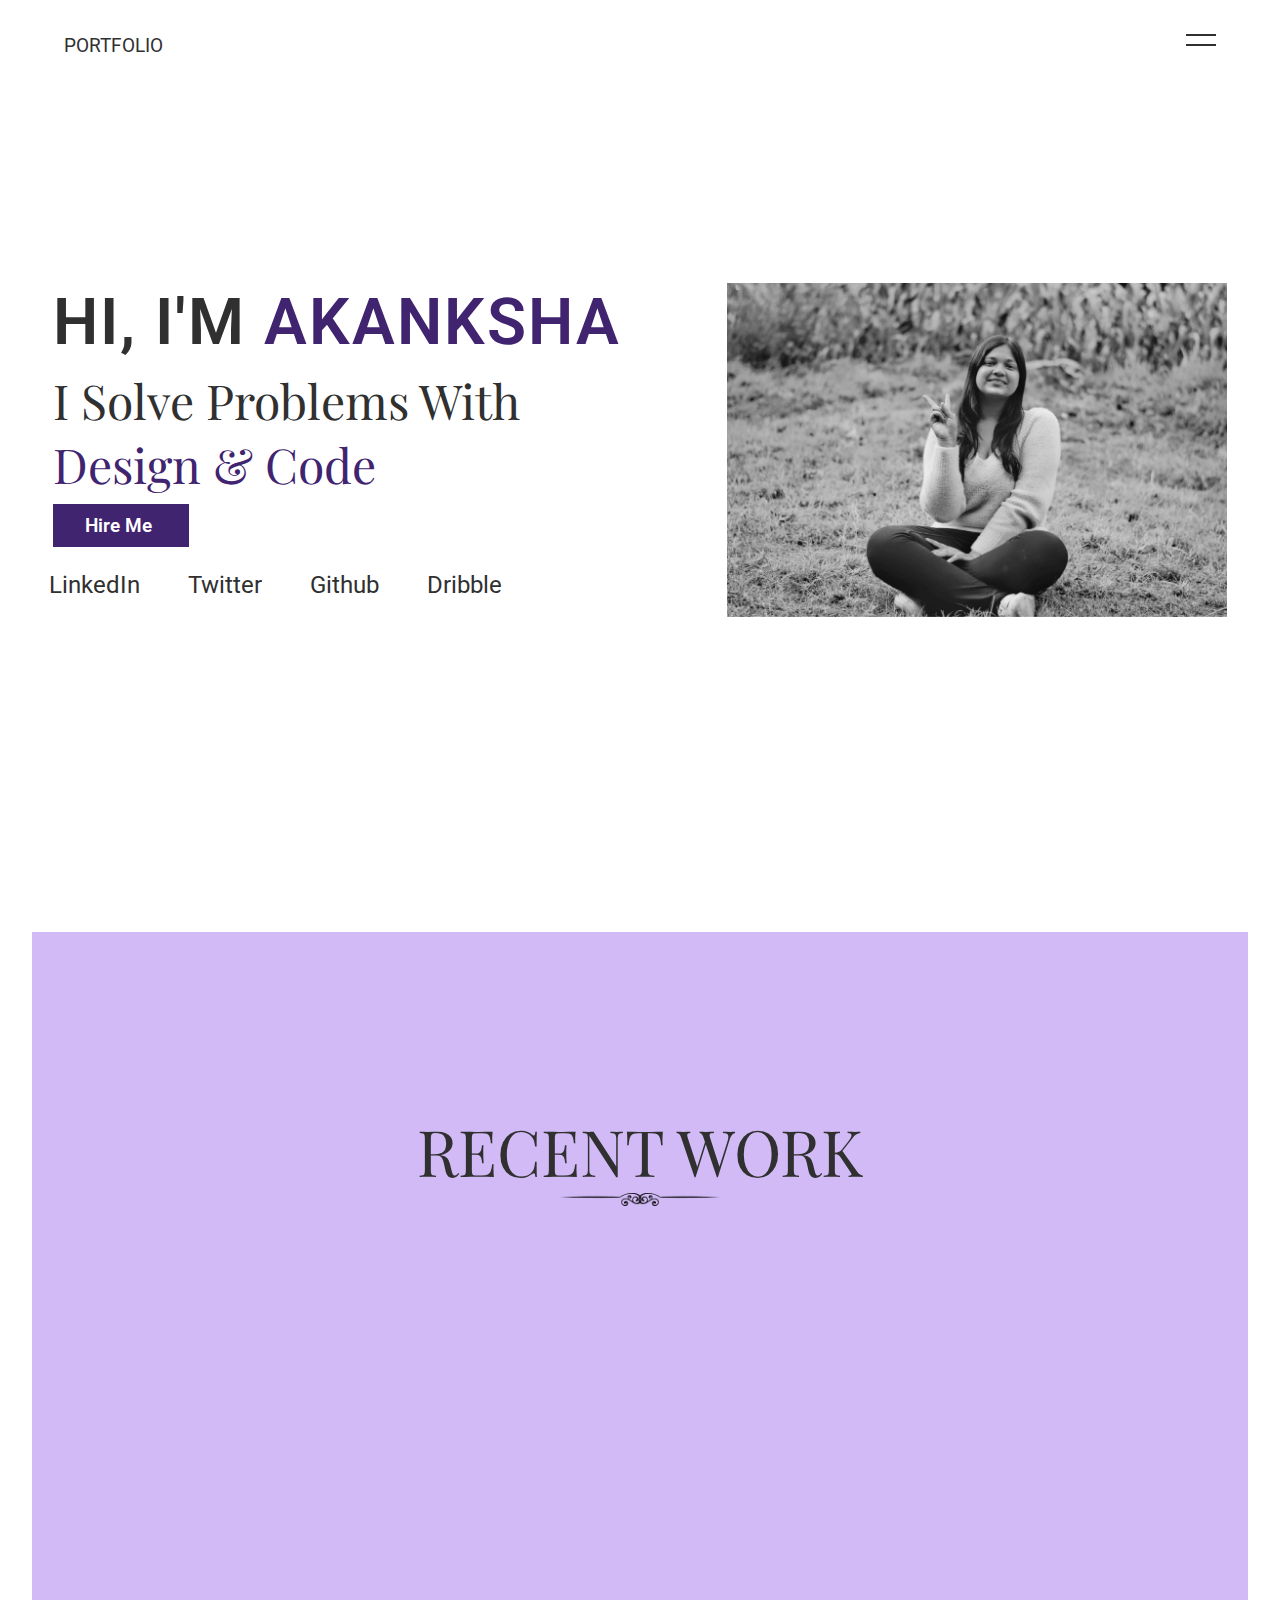
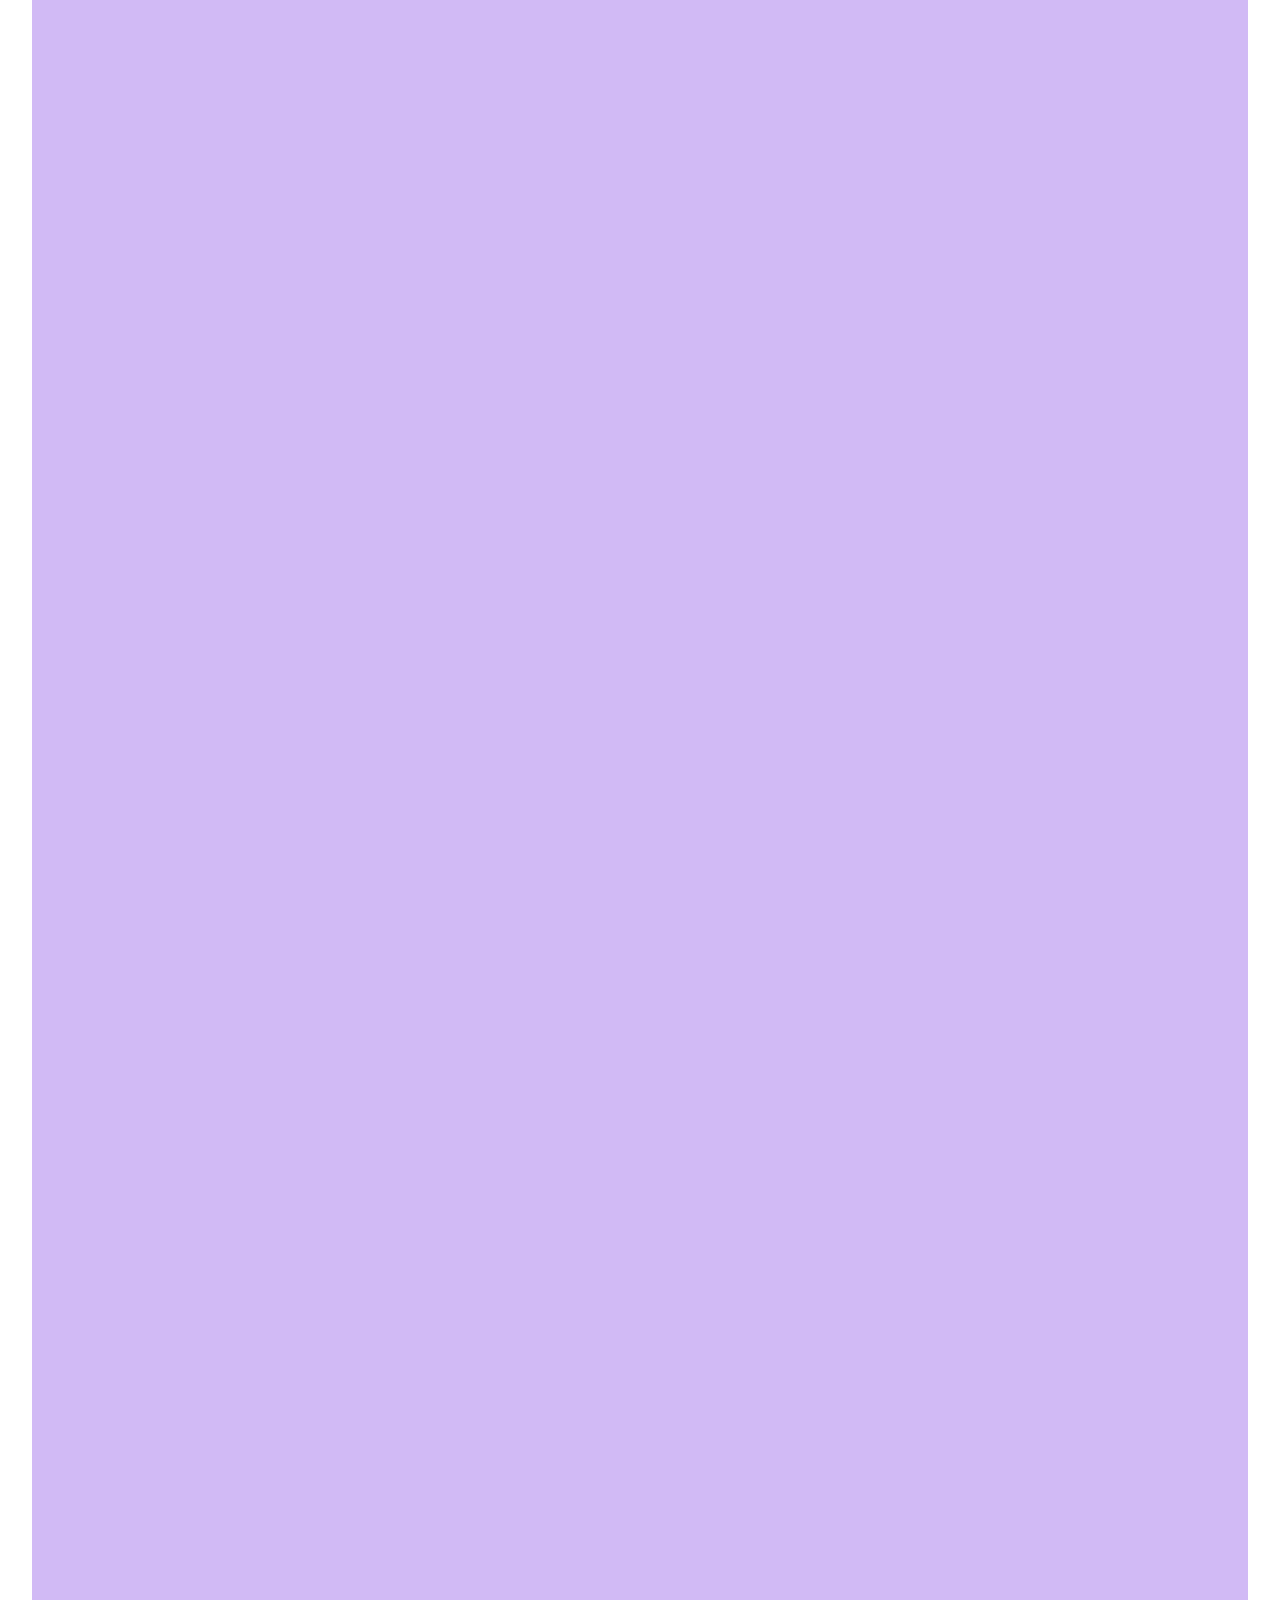
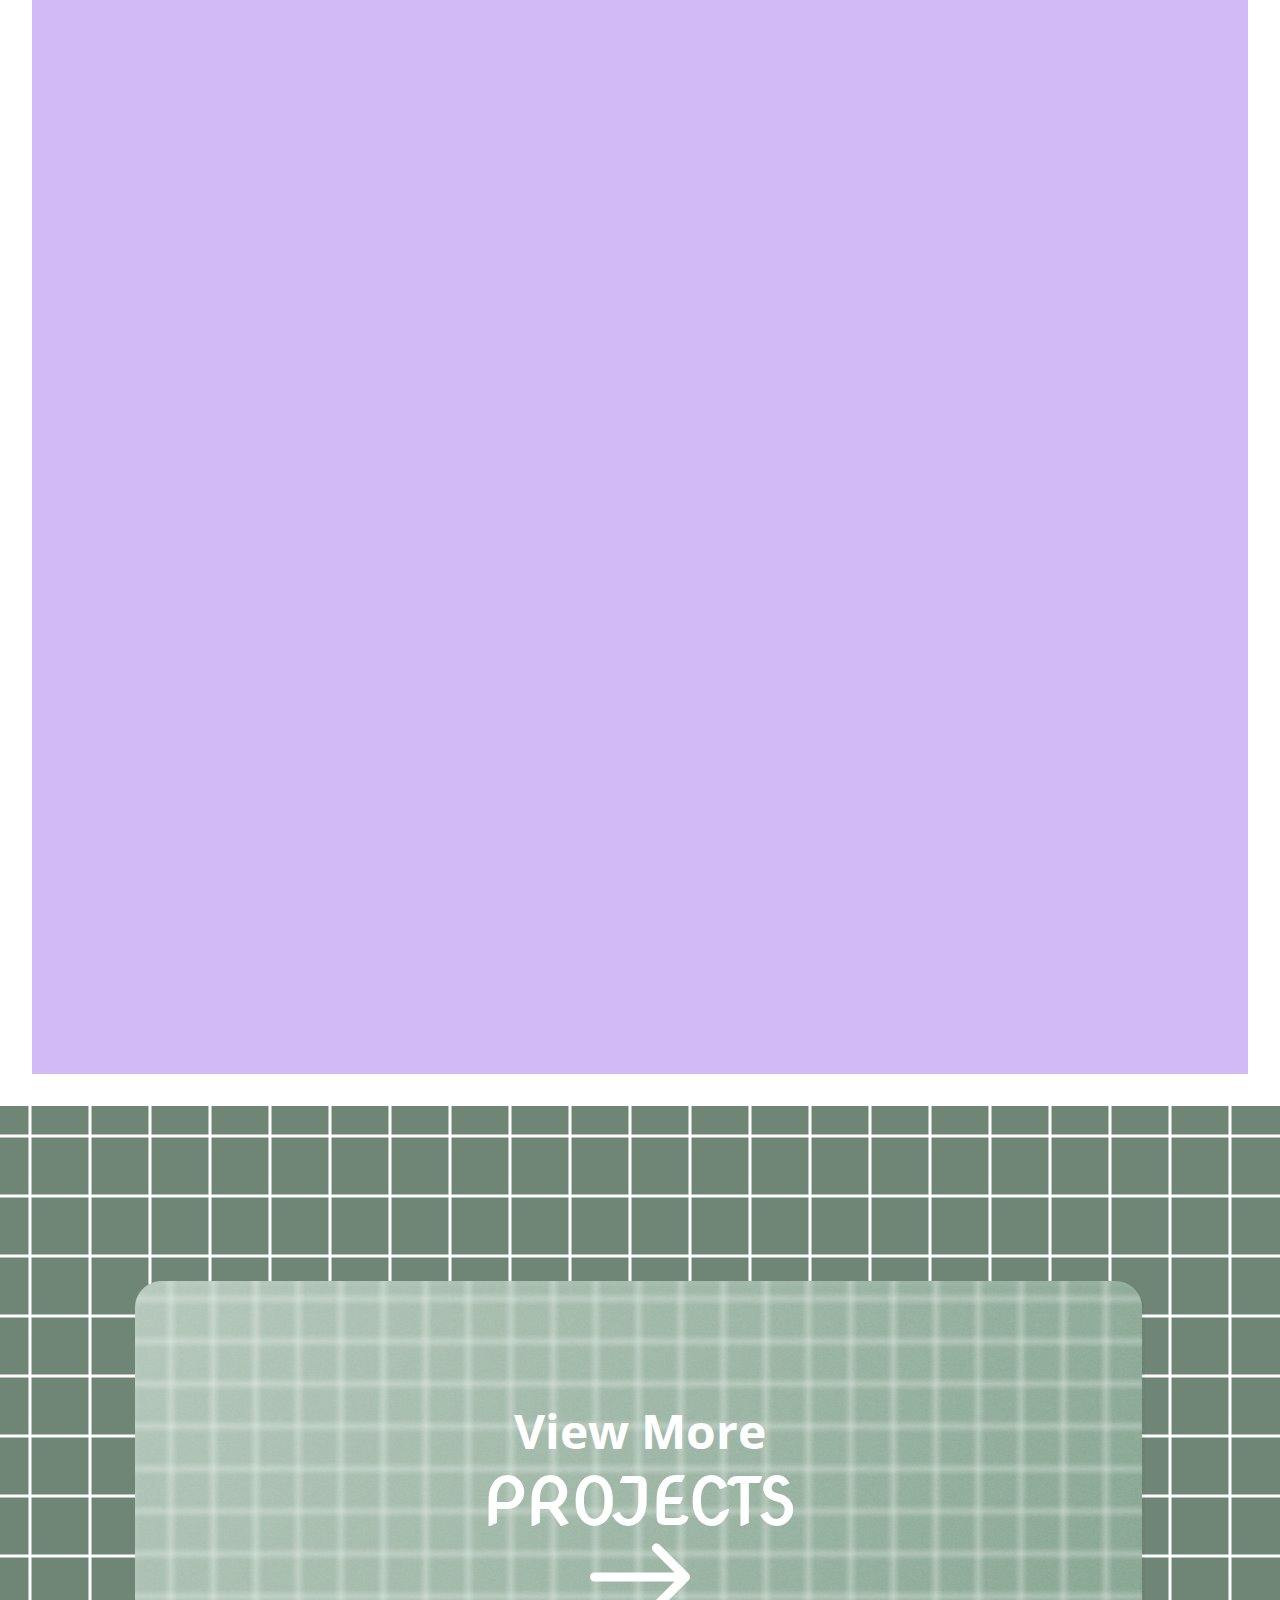
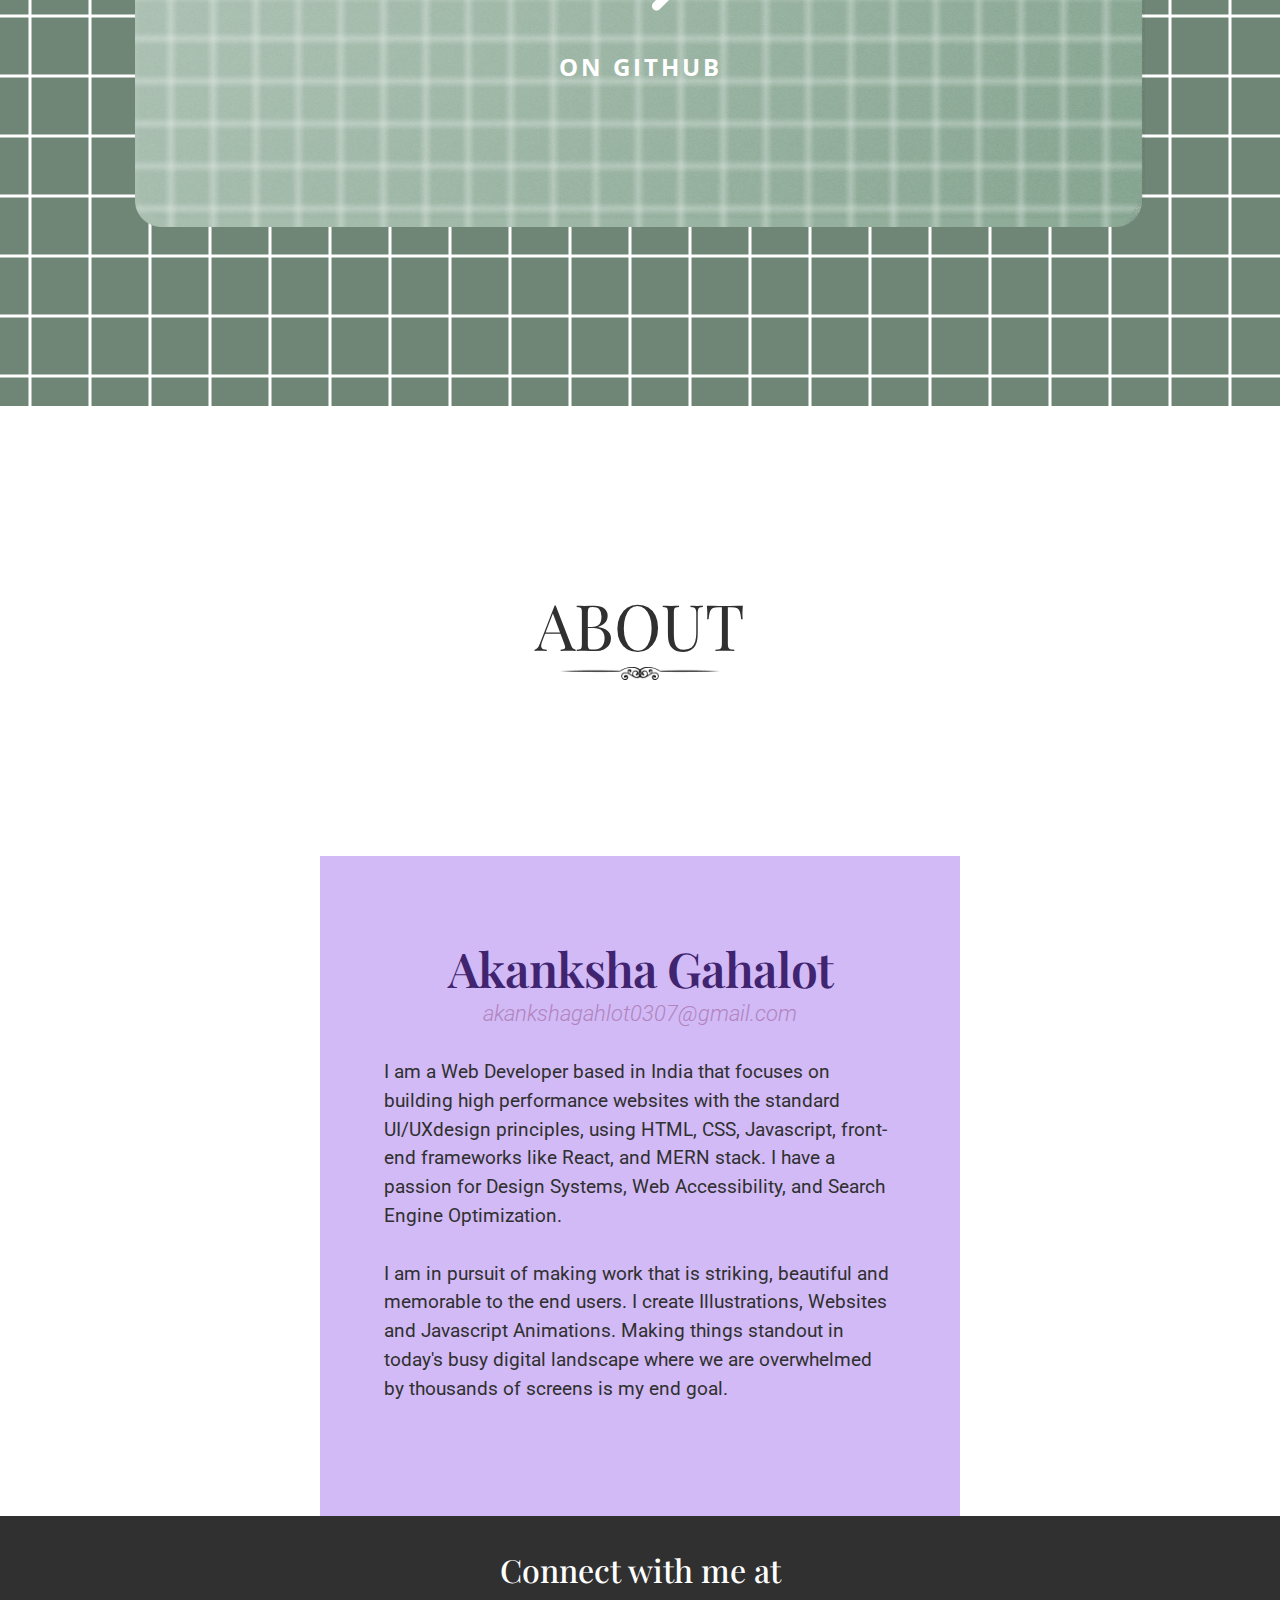
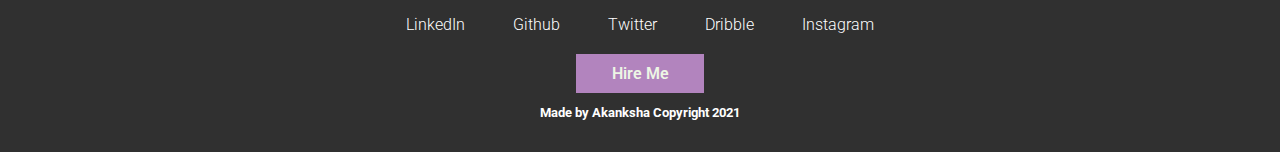
==== index.html @ 70055245 "added project front" ====
<!DOCTYPE html>
<html lang="en">
<head>
    <meta charset="UTF-8">
    <meta name="viewport" content="width=device-width, initial-scale=1.0">
    
<link rel="preconnect" href="https://fonts.googleapis.com">
<link rel="preconnect" href="https://fonts.gstatic.com" crossorigin>
<link href="https://fonts.googleapis.com/css2?family=Playfair+Display:ital@0;1&family=Roboto&display=swap" rel="stylesheet"> 
    <link rel="stylesheet" href="./style.css">
    <title>Akanksha Gahalot</title>
</head>
<body>
    <header>
        <nav>
            <h1 class="logo">PORTFOLIO</h1>
           
                
            
                <!-- <li class="hide">
                    <a href="index.html">Home</a>
                </li>
                <li>
                    <a href="#work">Work</a>
                </li>   
                <li>
                    <a href="#about">About</a>
                </li>
                <li class="hide">
                    <a href="#contact">Contact</a>
                </li> -->
            
                    <svg class="menu" width="30" height="24" viewBox="0 0 60 44" fill="none" xmlns="http://www.w3.org/2000/svg">
                        <line y1="2" x2="59.9896" y2="2" stroke="#303030" stroke-width="4"/>
                        <line x1="0.0105286" y1="22" x2="60.0002" y2="22" stroke="#303030" stroke-width="4"/>
                        </svg>
               
                <div class="nav-open">
                    <!-- <div class="contact">
                        <h3>Mail</h3>
                        <p>akankshagahlot0307@gmail.com</p>
                        
                    </div> -->
                    <div class="social">
                        
                        <div class="social-links">
                       <ul>
                        <li><a href="#home"> Home</a></li>
                           <li><a href="#work"> Work</a></li>
                           <li><a href="illustration.html"> Illustrations</a></li>
                           <li><a href="#about"> About</a></li>
                           <li><a href="#contact"> Contact</a></li>
                       </ul>
                    </div>
                    </div>
                </div>   
            
        </nav>
    </header>
   <div class="wrapper">

       <section class="homepage">
           <div class="hero-text gs_reveal ">

               <h1>HI, I'M <span>AKANKSHA</span></h1>
               <h2>I Solve Problems With  </h2>
               <h2><span>Design & Code</span> </h2>
              <a class="button"href="mailto:akankshagahlot0307@gmail.com">Hire Me</a>
              <ul class="social-links">
                  <li><a href="https://www.linkedin.com/in/akanksha-gahalot-0307/">LinkedIn</a></li>
                  <li><a href="https://twitter.com/AkankshaGahalot">Twitter</a></li>
                  <li><a href="https://github.com/enraiha0307">Github</a></li>
                  <li><a href="https://dribbble.com/Akku_0307">Dribble</a></li>
              </ul>
           </div>
           <div class="hero-svg ">
             <img src="./imgs/hero2048224kb.jpg" alt="hero-image"/>
                     
           </div>
       </section>
       <!-- <section class="explanation ">
         <h1>What do I mean by High-Performance ? </h1>
         <p>Web Designs that follow UI/UX principles, Web Accessibility practices, and are Creative as well</p>
       </section> -->
       <section class="project-page">
           <div class="heading-section">
               
               <h1 id="work"> RECENT WORK</h1>
               <img src="./imgs/underline.png" alt="underline" >
           </div>
           <div class="project-container">
               <div class="project-desc-container gs_reveal">
                   <h1>ADOPT-ME</h1>
                   <p>A Pet Adoption Website built with React and a public pet API.</p>
                   <ul class="project-links">
                    <!-- <li><a href="https://github.com/enraiha0307/Adopt-Me"> Open Case Study  </a></li> -->
                       <li><a href="https://github.com/enraiha0307/React-Pet-Site"> Visit Github  </a></li>
                      
                              
                   </ul>
               </div>
               <div class="project-image-container gs_reveal gs_reveal_fromRight">
                   <div class="img">
                    <picture>
                        <!-- <source srcset="./imgs/adoptme1600.png" media="(min-width: 1024px)">
                        <source srcset="./imgs/adoptme1600.png" media="(min-width: 1200px)"> -->
                        <!-- <source srcset="img/peace-pie-500.jpg" media="(min-width: 800px)"> -->
                            <img src="./imgs/adoptme1600.png" alt="Image"/>
                  </picture>
                  
                   </div>
                  
               </div>
           </div>


           <div class="project-container ">
          
            <div class="project-desc-container gs_reveal">
                <h1>A Secure Authentication Scheme for IoT</h1>
                <p> A stable IoT system mutual authentication scheme by incorporating steganography, using an image’s alpha channel, to achieve a higher level of protection against various known attacks.</p>
                <ul class="project-links">
                    <!-- <li><a href="https://github.com/enraiha0307/Demo"> Open Case Study  </a></li> -->
                    <li><a href="https://github.com/enraiha0307/Demo"> Visit Github  </a></li>
                   
                           
                </ul>
                
            </div>
            <div class="project-image-container gs_reveal gs_reveal_fromLeft">
                <div class="img">
                <picture>
                    <!-- <source srcset="./imgs/smarthome1600.png" media="(min-width: 1024px)">
                    <source srcset="./imgs/smarthome1600.png" media="(min-width: 1200px)"> -->
                    <img src="./imgs/smarthome1600.png" alt="Image"/>
                </picture>                    
                
                </div>
               
            </div>
           
        </div>


        <div class="project-container">
            
            <div class="project-desc-container gs_reveal">
                <h1>Crime Detection & Prediction System</h1>
                <p>Accomplished 74% accuracy for predicting the category of crime which had a higher probability of occurrence at a given place and time,using rich data driven models like Decision Tree and Extra Tree Classifier, using Python.</p>
                    <ul class="project-links">
                        <!-- <li><a href="./case_studies/crime.html"> Open Case Study  </a></li> -->
                        <li><a href="https://github.com/enraiha0307/Crime_Prediction"> Visit Github  </a></li>
                       
                               
                    </ul> 

                
            </div>
            <div class="project-image-container gs_reveal gs_reveal_fromRight">
                <div class="img">
                    <picture>
                        <!-- <source srcset="./imgs/CrimePrediction1600.png" media="(min-width: 1024px)">
                        <source srcset="./imgs/CrimePrediction1600.png" media="(min-width: 1200px)"> -->
                            <img src="./imgs/CrimePrediction1600.png" alt="Image"/>
                    </picture> 
                
                </div>
               
            </div>
           
        </div>
       </section>
       <!-- <section class="view-page  ">
       <ul>
            <li><a href="./project.html">View More</a></li>
            <li><a href="https://github.com/enraiha0307">View more on Github</a></li>
        </ul>
       </section>  -->
       <section class="projects">
        <div class="blur">
            <img src="./imgs/ill/blur-glass.png"/>  
            
        </div>
        <div class="on-glass">
            <h2>View More </h2>
            <h1>PROJECTS</h1>
            <a href="https://github.com/enraiha0307"> <svg width="110" height="74" viewBox="0 0 110 74" fill="none" xmlns="http://www.w3.org/2000/svg">
                <path d="M5 32C2.23858 32 0 34.2386 0 37C0 39.7614 2.23858 42 5 42V32ZM108.536 40.5355C110.488 38.5829 110.488 35.4171 108.536 33.4645L76.7157 1.64466C74.7631 -0.307961 71.5973 -0.307961 69.6447 1.64466C67.692 3.59728 67.692 6.76311 69.6447 8.71573L97.9289 37L69.6447 65.2843C67.692 67.2369 67.692 70.4027 69.6447 72.3553C71.5973 74.308 74.7631 74.308 76.7157 72.3553L108.536 40.5355ZM5 42H105V32H5V42Z" fill="white"/>
                </svg></a>
            <h4>ON GITHUB</h5>
            
        </div>
        


       </section>
       <!-- <section class="contact-page">
        <div class="heading-section">
            <h1>Contact Me</h1>
        </div>
        <div class="left-column">
           
        </div>
        <div class="right-column">
            <div class="form-heading">

                <h1>SEND ME A MESSAGE!</h1>
                <h3>You can also send me some feedback </h3>
                <h3>on my portfolio</h3>
            </div>
                
            <div class="form-container">
                <form action="post">
                    <lable>
                        Name
                    </lable>
                    <br/>
                    <input type="text" value="">
                    <br/>
                    <lable>
                        Email
                       
                    </lable>
                    <br/>
                    <input type="email" value="">
                    <br/>
                    <lable>
                        Message
                        
                    </lable>
                    <br/>
                    <input type="text" value="">
                    <br/>
                    <button type="submit">Send</button>
                </form>
            </div>
        </div>
       </section> -->
       <section class="about-page">
        <div class="heading-section">
            <h1 id="about">ABOUT</h1>
            <img src="./imgs/underline.png" alt="underline" >
        </div>
        <div class="about-container">

         
                <div class="name-heading">
                    <h1>Akanksha Gahalot</h1>
                    <h2>akankshagahlot0307@gmail.com</h2>
                </div>
                <div class="about-text">
                    <p> I am a Web Developer based in India that focuses on building high performance websites with the standard UI/UXdesign principles, 
                        using HTML, CSS, Javascript, front-end frameworks like React, and MERN stack. I have a passion for Design Systems, Web Accessibility, 
                        and Search Engine Optimization.</p>
                        <br/>
                    <p> I am in pursuit of making work that is striking, beautiful and memorable to the end users. 
                        I create Illustrations, Websites and Javascript Animations. 
                        Making things standout in today's busy digital landscape where we are overwhelmed by thousands of screens is my end goal. </p>
                    <p> </p>
                </div>
          
          
           
        </div>
   

       </section>

       <section class="footer">
           <h2 id="contact">Connect with me at</h2>
           <ul>
            <li>
                <a href="https://www.linkedin.com/in/akanksha-gahalot-0307/">LinkedIn</a>
            </li>
            <li>
                <a href="https://github.com/enraiha0307">Github</a>
            </li>
            <li>
                <a href="https://twitter.com/AkankshaGahalot">Twitter</a>
            </li>   
          
           
            <li>
                <a href="https://github.com/enraiha0307">Dribble</a>
            </li>
            <li>
                <a href="https://www.instagram.com/akku_0307/">Instagram</a>
            </li>
        </ul>
           <a class="button"href="mailto:akankshagahlot0307@gmail.com">Hire Me</a>
           <h3>Made by Akanksha Copyright 2021</h3>
       </section>
   </div> 
   
   <script src="https://s3-us-west-2.amazonaws.com/s.cdpn.io/16327/ScrollTrigger.min.js"></script>
   <script src="https://s3-us-west-2.amazonaws.com/s.cdpn.io/16327/gsap-latest-beta.min.js"></script>
    <script src="./app.js"></script>    
</body>


</html>
---- style.css ----
@import url("https://fonts.googleapis.com/css2?family=Nova+Oval&display=swap");
@import url("https://fonts.googleapis.com/css2?family=Nova+Oval&family=Open+Sans&display=swap");
*, *::after, *::before {
  margin: 0;
  padding: 0;
  -webkit-box-sizing: border-box;
          box-sizing: border-box;
}

:root {
  --accent:#41246F;
  --accent-light:#b284be;
  --text-dark:#303030;
  --background-color:#ffffff;
  --project-page-bg-color:rgba(130,69,227,.37);
  --footer-button-hover:#ffffff;
}

body {
  background-color: var(--background-color);
  color: var(--text-dark);
  font-family: "Roboto",Helvetica,sans-serif;
}

body .heading-section {
  -ms-grid-column: 1;
  -ms-grid-column-span: 4;
  grid-column: 1/5;
  height: 50vh;
  display: -webkit-box;
  display: -ms-flexbox;
  display: flex;
  -webkit-box-orient: vertical;
  -webkit-box-direction: normal;
      -ms-flex-direction: column;
          flex-direction: column;
  -webkit-box-pack: center;
      -ms-flex-pack: center;
          justify-content: center;
  -webkit-box-align: center;
      -ms-flex-align: center;
          align-items: center;
}

body .heading-section h1 {
  font-family: "Playfair Display", Georgia, 'Times New Roman', Times, serif;
  font-size: 2rem;
  font-weight: 400;
}

body .heading-section img {
  width: 10rem;
}

.menu {
  cursor: pointer;
}

.logo,
.menu {
  z-index: 5;
}

header {
  position: fixed;
  top: 0;
  left: 0;
  width: 100%;
  z-index: 5;
  background-color: var(--background-color);
  -webkit-transition: all 300ms ease-in-out;
  transition: all 300ms ease-in-out;
}

header nav {
  min-height: 10vh;
  width: 90%;
  margin: auto;
  display: -webkit-box;
  display: -ms-flexbox;
  display: flex;
  -webkit-box-pack: justify;
      -ms-flex-pack: justify;
          justify-content: space-between;
  -webkit-box-align: center;
      -ms-flex-align: center;
          align-items: center;
  padding: 20px 0px;
}

header nav h1 {
  font-size: 1.2rem;
  font-weight: 400;
}

header nav .nav-open {
  position: absolute;
  top: 0px;
  left: 0px;
  width: 100vw;
  height: 50vh;
  background: var(--accent);
  z-index: 1;
  color: var(--background-color);
  display: -ms-grid;
  display: grid;
  -ms-grid-columns: 5% 1fr 1fr 5%;
      grid-template-columns: 5% 1fr 1fr 5%;
  justify-items: center;
  -webkit-box-align: center;
      -ms-flex-align: center;
          align-items: center;
  text-align: center;
  -webkit-transform: translateY(-100%);
          transform: translateY(-100%);
}

header nav .nav-open h3 {
  font-size: 28px;
  padding-bottom: 40px;
}

header nav .nav-open p {
  font-size: 18px;
}

header nav .nav-open .social {
  -ms-grid-column: 2;
  -ms-grid-column-span: 2;
  grid-column: 2/4;
}

header nav .nav-open .social h3 {
  visibility: hidden;
}

header nav .nav-open .social .social-links {
  display: -webkit-box;
  display: -ms-flexbox;
  display: flex;
  -webkit-box-orient: vertical;
  -webkit-box-direction: normal;
      -ms-flex-direction: column;
          flex-direction: column;
  -ms-flex-pack: distribute;
      justify-content: space-around;
  -webkit-box-align: center;
      -ms-flex-align: center;
          align-items: center;
}

header nav .nav-open .social .social-links ul {
  display: -webkit-box;
  display: -ms-flexbox;
  display: flex;
  -webkit-box-orient: vertical;
  -webkit-box-direction: normal;
      -ms-flex-direction: column;
          flex-direction: column;
  -ms-flex-pack: distribute;
      justify-content: space-around;
  -webkit-box-align: center;
      -ms-flex-align: center;
          align-items: center;
}

header nav .nav-open .social .social-links ul li {
  list-style: none;
  margin: 1rem;
}

header nav .nav-open .social .social-links ul li a {
  text-decoration: none;
  color: var(--background-color);
  margin: 1rem;
  font-size: 1.2rem;
}

header nav .nav-open .social .social-links ul li a:hover {
  color: #b284be;
}

header nav .nav-open .contact {
  visibility: hidden;
}

header nav .nav-open .social-links {
  padding: 0px 20px;
}

.wrapper {
  display: -webkit-box;
  display: -ms-flexbox;
  display: flex;
  -webkit-box-orient: vertical;
  -webkit-box-direction: normal;
      -ms-flex-direction: column;
          flex-direction: column;
}

.wrapper .homepage {
  width: 100vw;
  height: 100vh;
  display: -webkit-box;
  display: -ms-flexbox;
  display: flex;
  -webkit-box-orient: vertical;
  -webkit-box-direction: reverse;
      -ms-flex-direction: column-reverse;
          flex-direction: column-reverse;
  -ms-flex-pack: distribute;
      justify-content: space-around;
  color: #303030;
  overflow: hidden;
}

.wrapper .homepage .hero-text {
  position: relative;
  top: 0%;
  display: -webkit-box;
  display: -ms-flexbox;
  display: flex;
  -webkit-box-orient: vertical;
  -webkit-box-direction: normal;
      -ms-flex-direction: column;
          flex-direction: column;
  -webkit-box-align: center;
      -ms-flex-align: center;
          align-items: center;
  -webkit-box-pack: center;
      -ms-flex-pack: center;
          justify-content: center;
  z-index: 1;
}

.wrapper .homepage .hero-text h1 {
  font-size: 2rem;
  font-weight: 600;
  font-family: "Roboto", Arial, Helvetica, sans-serif;
  margin-bottom: 0.5rem;
  letter-spacing: 2px;
}

.wrapper .homepage .hero-text h1 span {
  color: #41246F;
}

.wrapper .homepage .hero-text h2 {
  font-family: "Playfair Display", Georgia, 'Times New Roman', Times, serif;
  font-size: 1.8rem;
  font-weight: 400;
  z-index: 1;
}

.wrapper .homepage .hero-text h2 span {
  color: #41246F;
}

.wrapper .homepage .hero-text p {
  color: var(--text-dark);
}

.wrapper .homepage .hero-text .button {
  margin: 0.5rem 0rem;
  width: 8rem;
  text-decoration: none;
  background: none;
  border: none;
  background-color: #41246F;
  color: #ffffff;
  padding: 0.6rem 2rem;
  font-size: 1rem;
  font-weight: 600;
}

.wrapper .homepage .hero-text .button:hover {
  background-color: #b284be;
  color: #EDF6E5;
}

.wrapper .homepage .hero-text .button:active {
  background-color: #303030;
  color: #EDF6E5;
}

.wrapper .homepage .hero-text .social-links {
  display: -webkit-box;
  display: -ms-flexbox;
  display: flex;
  -webkit-box-align: center;
      -ms-flex-align: center;
          align-items: center;
}

.wrapper .homepage .hero-text .social-links li {
  margin: 1rem;
  list-style: none;
  font-size: 1rem;
}

.wrapper .homepage .hero-text .social-links li a {
  text-decoration: none;
  color: #303030;
}

.wrapper .homepage .hero-text .social-links li a:hover {
  color: #b284be;
  cursor: pointer;
  -webkit-transition: all 0.01s ease-in;
  transition: all 0.01s ease-in;
}

.wrapper .homepage .hero-svg {
  position: relative;
  top: 10%;
  display: -webkit-box;
  display: -ms-flexbox;
  display: flex;
  -webkit-box-orient: vertical;
  -webkit-box-direction: normal;
      -ms-flex-direction: column;
          flex-direction: column;
  -webkit-box-align: center;
      -ms-flex-align: center;
          align-items: center;
  -webkit-box-pack: center;
      -ms-flex-pack: center;
          justify-content: center;
}

.wrapper .homepage .hero-svg img {
  width: 300px;
  -webkit-animation: text-clip 3s 0.6s cubic-bezier(0.5, 0, 0.1, 1) both;
          animation: text-clip 3s 0.6s cubic-bezier(0.5, 0, 0.1, 1) both;
}

@-webkit-keyframes text-clip {
  from {
    -webkit-clip-path: circle(0% at 51% 50%);
            clip-path: circle(0% at 51% 50%);
  }
  to {
    -webkit-clip-path: circle(39.1% at 51% 50%);
            clip-path: circle(39.1% at 51% 50%);
  }
}

@keyframes text-clip {
  from {
    -webkit-clip-path: circle(0% at 51% 50%);
            clip-path: circle(0% at 51% 50%);
  }
  to {
    -webkit-clip-path: circle(39.1% at 51% 50%);
            clip-path: circle(39.1% at 51% 50%);
  }
}

.wrapper .project-page {
  height: auto;
  display: -webkit-box;
  display: -ms-flexbox;
  display: flex;
  -webkit-box-orient: vertical;
  -webkit-box-direction: normal;
      -ms-flex-direction: column;
          flex-direction: column;
  -ms-flex-pack: distribute;
      justify-content: space-around;
  background-color: var(--project-page-bg-color);
  margin: 2rem;
}

.wrapper .project-page .project-container {
  height: auto;
  display: -webkit-box;
  display: -ms-flexbox;
  display: flex;
  -webkit-box-orient: vertical;
  -webkit-box-direction: reverse;
      -ms-flex-direction: column-reverse;
          flex-direction: column-reverse;
  -ms-flex-pack: distribute;
      justify-content: space-around;
  -webkit-box-align: center;
      -ms-flex-align: center;
          align-items: center;
  padding: 2rem;
}

.wrapper .project-page .project-container .project-desc-container {
  width: 15rem;
  height: auto;
  display: -webkit-box;
  display: -ms-flexbox;
  display: flex;
  -webkit-box-orient: vertical;
  -webkit-box-direction: normal;
      -ms-flex-direction: column;
          flex-direction: column;
  -webkit-box-pack: space-evenly;
      -ms-flex-pack: space-evenly;
          justify-content: space-evenly;
  margin: 2rem 0rem;
}

.wrapper .project-page .project-container .project-desc-container h1 {
  font-family: "Playfair Display", Georgia, 'Times New Roman', Times, serif;
  font-size: 2rem;
  font-weight: 400;
}

.wrapper .project-page .project-container .project-desc-container p {
  margin: 1rem 0rem;
  letter-spacing: 1px;
  line-height: 1.5rem;
  font-family: "Roboto," Georgia, 'Times New Roman', Times, serif;
}

.wrapper .project-page .project-container .project-desc-container .project-links {
  display: -webkit-box;
  display: -ms-flexbox;
  display: flex;
  -webkit-box-orient: horizontal;
  -webkit-box-direction: normal;
      -ms-flex-direction: row;
          flex-direction: row;
  -webkit-box-pack: start;
      -ms-flex-pack: start;
          justify-content: flex-start;
  margin-top: 1rem;
}

.wrapper .project-page .project-container .project-desc-container .project-links li {
  list-style: none;
  margin-right: 1rem;
  display: -webkit-box;
  display: -ms-flexbox;
  display: flex;
}

.wrapper .project-page .project-container .project-desc-container .project-links a {
  margin: 1rem 0rem;
  width: 8rem;
  text-decoration: none;
  background: none;
  border: none;
  background-color: #41246F;
  color: #ffffff;
  padding: 0.6rem 0.8rem;
  font-size: 0.6rem;
  font-weight: 600;
  text-align: center;
}

.wrapper .project-page .project-container .project-desc-container .project-links a:hover {
  background-color: #b284be;
  color: #EDF6E5;
}

.wrapper .project-page .project-container .project-desc-container .project-links a:active {
  background-color: #303030;
  color: #EDF6E5;
}

.wrapper .project-page .project-container .project-image-container {
  width: 250px;
  height: 250px;
}

.wrapper .project-page .project-container .project-image-container .img {
  display: -webkit-box;
  display: -ms-flexbox;
  display: flex;
  place-items: center;
}

.wrapper .project-page .project-container .project-image-container .img img {
  width: 15rem;
  -webkit-animation: image-zoom 5s ease-out both;
          animation: image-zoom 5s ease-out both;
}

.wrapper .project-page .project-container .gs_reveal {
  opacity: 0;
  visibility: hidden;
  will-change: transform, opacity;
}

.wrapper .view-page {
  display: -webkit-box;
  display: -ms-flexbox;
  display: flex;
  -ms-flex-pack: distribute;
      justify-content: space-around;
  -webkit-box-align: center;
      -ms-flex-align: center;
          align-items: center;
}

.wrapper .view-page ul {
  display: -webkit-box;
  display: -ms-flexbox;
  display: flex;
  height: 20vh;
  -ms-flex-pack: distribute;
      justify-content: space-around;
  -webkit-box-align: center;
      -ms-flex-align: center;
          align-items: center;
}

.wrapper .view-page ul li {
  list-style: none;
}

.wrapper .view-page ul li a {
  font-family: "Roboto","Playfair Display",Georgia, 'Times New Roman', Times, serif;
  font-size: 1rem;
  font-weight: 600;
  text-decoration: none;
  color: #303030;
  border: 3px solid #303030;
  padding: 10px;
}

.wrapper .view-page ul li a:hover {
  color: #b284be;
  border: 3px solid  #b284be;
}

.wrapper .about-page {
  height: auto;
  display: -ms-grid;
  display: grid;
  -ms-grid-columns: 5% 1fr 5%;
      grid-template-columns: 5% 1fr 5%;
  -webkit-box-orient: vertical;
  -webkit-box-direction: normal;
      -ms-flex-direction: column;
          flex-direction: column;
  -webkit-box-align: center;
      -ms-flex-align: center;
          align-items: center;
}

.wrapper .about-page .about-container {
  -ms-grid-column: 2;
  -ms-grid-column-span: 1;
  grid-column: 2/3;
  height: auto;
  display: -webkit-box;
  display: -ms-flexbox;
  display: flex;
  -webkit-box-orient: vertical;
  -webkit-box-direction: normal;
      -ms-flex-direction: column;
          flex-direction: column;
  -webkit-box-align: center;
      -ms-flex-align: center;
          align-items: center;
  -ms-flex-pack: distribute;
      justify-content: space-around;
  background-color: var(--project-page-bg-color);
  border-radius: 0% 0% 0% 0%;
  padding: 5rem 2rem;
}

.wrapper .about-page .about-container .name-heading {
  display: -webkit-box;
  display: -ms-flexbox;
  display: flex;
  -webkit-box-orient: vertical;
  -webkit-box-direction: normal;
      -ms-flex-direction: column;
          flex-direction: column;
  -ms-flex-pack: distribute;
      justify-content: space-around;
  -webkit-box-align: center;
      -ms-flex-align: center;
          align-items: center;
}

.wrapper .about-page .about-container .name-heading h1 {
  font-family: "Playfair Display", Georgia, 'Times New Roman', Times, serif;
  letter-spacing: -1px;
  font-size: 2rem;
  font-weight: 600;
  color: var(--accent);
}

.wrapper .about-page .about-container .name-heading h2 {
  font-size: 1rem;
  font-weight: 300;
  font-style: italic;
  color: var(--accent-light);
}

.wrapper .about-page .about-container .about-text {
  padding: 2rem;
  font-size: 1.2rem;
  line-height: 1.8rem;
  font-weight: 400;
  text-align: left;
  font-family: "Roboto",Arial, Helvetica, sans-serif;
}

.wrapper .footer {
  background-color: #303030;
  display: -webkit-box;
  display: -ms-flexbox;
  display: flex;
  height: auto;
  -webkit-box-orient: vertical;
  -webkit-box-direction: normal;
      -ms-flex-direction: column;
          flex-direction: column;
  -ms-flex-pack: distribute;
      justify-content: space-around;
  -webkit-box-align: center;
      -ms-flex-align: center;
          align-items: center;
  padding: 2rem;
  font-family: "Roboto", Georgia, 'Times New Roman', Times, serif;
  color: #ffffff;
}

.wrapper .footer ul {
  display: -webkit-box;
  display: -ms-flexbox;
  display: flex;
  -webkit-box-orient: vertical;
  -webkit-box-direction: normal;
      -ms-flex-direction: column;
          flex-direction: column;
  -webkit-box-pack: justify;
      -ms-flex-pack: justify;
          justify-content: space-between;
  -webkit-box-align: center;
      -ms-flex-align: center;
          align-items: center;
}

.wrapper .footer ul li {
  list-style: none;
  margin: 0.5rem;
}

.wrapper .footer ul li a {
  text-decoration: none;
  color: #ffffff;
  margin: 1rem;
  font-size: 1rem;
  font-weight: 300;
}

.wrapper .footer ul li a:hover {
  color: #b284be;
}

.wrapper .footer h2 {
  font-family: "Playfair Display", Georgia, 'Times New Roman', Times, serif;
  font-size: 2rem;
  font-weight: 500;
}

.wrapper .footer h3 {
  font-size: 0.8rem;
  text-align: center;
}

.wrapper .footer .button {
  margin: 0.8rem;
  width: 8rem;
  text-decoration: none;
  background: none;
  border: none;
  background-color: #b284be;
  color: #EDF6E5;
  padding: 0.6rem 2rem;
  font-size: 1rem;
  font-weight: 600;
  text-align: center;
}

.wrapper .footer .button:hover {
  background-color: #FAE6FA;
  color: #303030;
}

.wrapper .footer .button:active {
  background-color: #000000;
  color: #EDF6E5;
}

@-webkit-keyframes image-zoom {
  0% {
    -webkit-transform: scale(1) translateY(0);
            transform: scale(1) translateY(0);
    -webkit-transform-origin: 50% 16%;
            transform-origin: 50% 16%;
  }
  100% {
    -webkit-transform: scale(1.07) translateY(-15px);
            transform: scale(1.07) translateY(-15px);
    -webkit-transform-origin: top;
            transform-origin: top;
  }
}

@keyframes image-zoom {
  0% {
    -webkit-transform: scale(1) translateY(0);
            transform: scale(1) translateY(0);
    -webkit-transform-origin: 50% 16%;
            transform-origin: 50% 16%;
  }
  100% {
    -webkit-transform: scale(1.07) translateY(-15px);
            transform: scale(1.07) translateY(-15px);
    -webkit-transform-origin: top;
            transform-origin: top;
  }
}

.scroll-up header {
  color: #303030;
}

.scroll-down header {
  -webkit-transform: translate3d(0, -100%, 0);
          transform: translate3d(0, -100%, 0);
}

@media (min-width: 480px) {
  header {
    position: fixed;
    top: 0;
    left: 0;
    width: 100%;
    z-index: 5;
    background-color: var(--background-color);
    -webkit-transition: all 300ms ease-in-out;
    transition: all 300ms ease-in-out;
  }
  header nav {
    min-height: 10vh;
    width: 90%;
    margin: auto;
    display: -webkit-box;
    display: -ms-flexbox;
    display: flex;
    -webkit-box-pack: justify;
        -ms-flex-pack: justify;
            justify-content: space-between;
    -webkit-box-align: center;
        -ms-flex-align: center;
            align-items: center;
    padding: 20px 0px;
  }
  header nav h1 {
    font-size: 1.2rem;
    font-weight: 400;
  }
  header nav .nav-open {
    position: absolute;
    top: 0px;
    left: 0px;
    width: 100vw;
    height: 50vh;
    background: var(--accent);
    z-index: 1;
    color: var(--background-color);
    display: -ms-grid;
    display: grid;
    -ms-grid-columns: 5% 1fr 1fr 5%;
        grid-template-columns: 5% 1fr 1fr 5%;
    justify-items: center;
    -webkit-box-align: center;
        -ms-flex-align: center;
            align-items: center;
    text-align: center;
    -webkit-transform: translateY(-100%);
            transform: translateY(-100%);
  }
  header nav .nav-open h3 {
    font-size: 28px;
    padding-bottom: 40px;
  }
  header nav .nav-open p {
    font-size: 18px;
  }
  header nav .nav-open .social {
    -ms-grid-column: 2;
    -ms-grid-column-span: 2;
    grid-column: 2/4;
  }
  header nav .nav-open .social h3 {
    visibility: hidden;
  }
  header nav .nav-open .social .social-links {
    display: -webkit-box;
    display: -ms-flexbox;
    display: flex;
    -webkit-box-orient: vertical;
    -webkit-box-direction: normal;
        -ms-flex-direction: column;
            flex-direction: column;
    -ms-flex-pack: distribute;
        justify-content: space-around;
    -webkit-box-align: center;
        -ms-flex-align: center;
            align-items: center;
  }
  header nav .nav-open .social .social-links ul {
    display: -webkit-box;
    display: -ms-flexbox;
    display: flex;
    -webkit-box-orient: vertical;
    -webkit-box-direction: normal;
        -ms-flex-direction: column;
            flex-direction: column;
    -ms-flex-pack: distribute;
        justify-content: space-around;
    -webkit-box-align: center;
        -ms-flex-align: center;
            align-items: center;
  }
  header nav .nav-open .social .social-links ul li {
    list-style: none;
    margin: 1rem;
  }
  header nav .nav-open .social .social-links ul li a {
    text-decoration: none;
    color: var(--background-color);
    margin: 1rem;
    font-size: 1.2rem;
  }
  header nav .nav-open .social .social-links ul li a:hover {
    color: #b284be;
  }
  header nav .nav-open .contact {
    visibility: hidden;
  }
  header nav .nav-open .social-links {
    padding: 0px 20px;
  }
  .wrapper {
    display: -webkit-box;
    display: -ms-flexbox;
    display: flex;
    -webkit-box-orient: vertical;
    -webkit-box-direction: normal;
        -ms-flex-direction: column;
            flex-direction: column;
  }
  .wrapper .homepage {
    width: 100vw;
    height: 100vh;
    display: -webkit-box;
    display: -ms-flexbox;
    display: flex;
    -webkit-box-orient: vertical;
    -webkit-box-direction: reverse;
        -ms-flex-direction: column-reverse;
            flex-direction: column-reverse;
    -ms-flex-pack: distribute;
        justify-content: space-around;
    color: #303030;
    overflow: hidden;
  }
  .wrapper .homepage .hero-text {
    position: relative;
    top: 0%;
    display: -webkit-box;
    display: -ms-flexbox;
    display: flex;
    -webkit-box-orient: vertical;
    -webkit-box-direction: normal;
        -ms-flex-direction: column;
            flex-direction: column;
    -webkit-box-align: center;
        -ms-flex-align: center;
            align-items: center;
    -webkit-box-pack: center;
        -ms-flex-pack: center;
            justify-content: center;
    z-index: 1;
  }
  .wrapper .homepage .hero-text h1 {
    font-size: 2rem;
    font-weight: 600;
    font-family: "Roboto", Arial, Helvetica, sans-serif;
    margin-bottom: 0.5rem;
    letter-spacing: 2px;
  }
  .wrapper .homepage .hero-text h1 span {
    color: #41246F;
  }
  .wrapper .homepage .hero-text h2 {
    font-family: "Playfair Display", Georgia, 'Times New Roman', Times, serif;
    font-size: 1.8rem;
    font-weight: 400;
    z-index: 1;
  }
  .wrapper .homepage .hero-text h2 span {
    color: #41246F;
  }
  .wrapper .homepage .hero-text p {
    color: var(--text-dark);
  }
  .wrapper .homepage .hero-text .button {
    margin: 0.5rem 0rem;
    width: 8rem;
    text-decoration: none;
    background: none;
    border: none;
    background-color: #41246F;
    color: #ffffff;
    padding: 0.6rem 2rem;
    font-size: 1rem;
    font-weight: 600;
  }
  .wrapper .homepage .hero-text .button:hover {
    background-color: #b284be;
    color: #EDF6E5;
  }
  .wrapper .homepage .hero-text .button:active {
    background-color: #303030;
    color: #EDF6E5;
  }
  .wrapper .homepage .hero-text .social-links {
    display: -webkit-box;
    display: -ms-flexbox;
    display: flex;
    -webkit-box-align: center;
        -ms-flex-align: center;
            align-items: center;
  }
  .wrapper .homepage .hero-text .social-links li {
    margin: 1rem;
    list-style: none;
    font-size: 1rem;
  }
  .wrapper .homepage .hero-text .social-links li a {
    text-decoration: none;
    color: #303030;
  }
  .wrapper .homepage .hero-text .social-links li a:hover {
    color: #b284be;
    cursor: pointer;
    -webkit-transition: all 0.01s ease-in;
    transition: all 0.01s ease-in;
  }
  .wrapper .homepage .hero-svg {
    position: relative;
    top: 10%;
    display: -webkit-box;
    display: -ms-flexbox;
    display: flex;
    -webkit-box-orient: vertical;
    -webkit-box-direction: normal;
        -ms-flex-direction: column;
            flex-direction: column;
    -webkit-box-align: center;
        -ms-flex-align: center;
            align-items: center;
    -webkit-box-pack: center;
        -ms-flex-pack: center;
            justify-content: center;
  }
  .wrapper .homepage .hero-svg img {
    width: 300px;
    -webkit-animation: text-clip 3s 0.6s cubic-bezier(0.5, 0, 0.1, 1) both;
            animation: text-clip 3s 0.6s cubic-bezier(0.5, 0, 0.1, 1) both;
  }
  @-webkit-keyframes text-clip {
    from {
      -webkit-clip-path: circle(0% at 51% 50%);
              clip-path: circle(0% at 51% 50%);
    }
    to {
      -webkit-clip-path: circle(39.1% at 51% 50%);
              clip-path: circle(39.1% at 51% 50%);
    }
  }
  @keyframes text-clip {
    from {
      -webkit-clip-path: circle(0% at 51% 50%);
              clip-path: circle(0% at 51% 50%);
    }
    to {
      -webkit-clip-path: circle(39.1% at 51% 50%);
              clip-path: circle(39.1% at 51% 50%);
    }
  }
  .wrapper .project-page {
    height: auto;
    display: -webkit-box;
    display: -ms-flexbox;
    display: flex;
    -webkit-box-orient: vertical;
    -webkit-box-direction: normal;
        -ms-flex-direction: column;
            flex-direction: column;
    -ms-flex-pack: distribute;
        justify-content: space-around;
    background-color: var(--project-page-bg-color);
    margin: 2rem;
  }
  .wrapper .project-page .project-container {
    height: auto;
    display: -webkit-box;
    display: -ms-flexbox;
    display: flex;
    -webkit-box-orient: vertical;
    -webkit-box-direction: reverse;
        -ms-flex-direction: column-reverse;
            flex-direction: column-reverse;
    -ms-flex-pack: distribute;
        justify-content: space-around;
    -webkit-box-align: center;
        -ms-flex-align: center;
            align-items: center;
    padding: 2rem;
  }
  .wrapper .project-page .project-container .project-desc-container {
    width: 15rem;
    height: auto;
    display: -webkit-box;
    display: -ms-flexbox;
    display: flex;
    -webkit-box-orient: vertical;
    -webkit-box-direction: normal;
        -ms-flex-direction: column;
            flex-direction: column;
    -webkit-box-pack: space-evenly;
        -ms-flex-pack: space-evenly;
            justify-content: space-evenly;
    margin: 2rem 0rem;
  }
  .wrapper .project-page .project-container .project-desc-container h1 {
    font-family: "Playfair Display", Georgia, 'Times New Roman', Times, serif;
    font-size: 2rem;
    font-weight: 400;
  }
  .wrapper .project-page .project-container .project-desc-container p {
    margin: 1rem 0rem;
    letter-spacing: 1px;
    line-height: 1.5rem;
    font-family: "Roboto," Georgia, 'Times New Roman', Times, serif;
  }
  .wrapper .project-page .project-container .project-desc-container .project-links {
    display: -webkit-box;
    display: -ms-flexbox;
    display: flex;
    -webkit-box-orient: horizontal;
    -webkit-box-direction: normal;
        -ms-flex-direction: row;
            flex-direction: row;
    -webkit-box-pack: start;
        -ms-flex-pack: start;
            justify-content: flex-start;
    margin-top: 1rem;
  }
  .wrapper .project-page .project-container .project-desc-container .project-links li {
    list-style: none;
    margin-right: 1rem;
    display: -webkit-box;
    display: -ms-flexbox;
    display: flex;
  }
  .wrapper .project-page .project-container .project-desc-container .project-links a {
    margin: 1rem 0rem;
    width: 8rem;
    text-decoration: none;
    background: none;
    border: none;
    background-color: #41246F;
    color: #ffffff;
    padding: 0.6rem 0.8rem;
    font-size: 0.6rem;
    font-weight: 600;
    text-align: center;
  }
  .wrapper .project-page .project-container .project-desc-container .project-links a:hover {
    background-color: #b284be;
    color: #EDF6E5;
  }
  .wrapper .project-page .project-container .project-desc-container .project-links a:active {
    background-color: #303030;
    color: #EDF6E5;
  }
  .wrapper .project-page .project-container .project-image-container {
    width: 250px;
    height: 250px;
  }
  .wrapper .project-page .project-container .project-image-container .img {
    display: -webkit-box;
    display: -ms-flexbox;
    display: flex;
    place-items: center;
  }
  .wrapper .project-page .project-container .project-image-container .img img {
    width: 15rem;
    -webkit-animation: image-zoom 5s ease-out both;
            animation: image-zoom 5s ease-out both;
  }
  .wrapper .project-page .project-container .gs_reveal {
    opacity: 0;
    visibility: hidden;
    will-change: transform, opacity;
  }
  .wrapper .projects {
    height: 100vh;
    display: -webkit-box;
    display: -ms-flexbox;
    display: flex;
    -webkit-box-pack: center;
        -ms-flex-pack: center;
            justify-content: center;
    -webkit-box-align: center;
        -ms-flex-align: center;
            align-items: center;
    background-image: url("data:image/svg+xml,<svg id='patternId' width='100%' height='100%' xmlns='http://www.w3.org/2000/svg'><defs><pattern id='a' patternUnits='userSpaceOnUse' width='20' height='20' patternTransform='scale(3) rotate(0)'><rect x='0' y='0' width='100%' height='100%' fill='hsla(141, 9%, 48%, 0)'/><path d='M 10,-2.55e-7 V 20 Z M -1.1677362e-8,10 H 20 Z'  stroke-width='1' stroke='hsla(0, 0%, 100%, 1)' fill='none'/></pattern></defs><rect width='800%' height='800%' transform='translate(0,0)' fill='url(%23a)'/></svg>");
    background-color: #6F8677;
  }
  .wrapper .projects .blur img {
    width: 500px;
  }
  .wrapper .projects .on-glass {
    position: absolute;
    z-index: 3;
    display: -webkit-box;
    display: -ms-flexbox;
    display: flex;
    -webkit-box-orient: vertical;
    -webkit-box-direction: normal;
        -ms-flex-direction: column;
            flex-direction: column;
    -webkit-box-align: center;
        -ms-flex-align: center;
            align-items: center;
  }
  .wrapper .projects .on-glass h1 {
    font-family: "Nova Oval";
    color: white;
    font-size: 2rem;
  }
  .wrapper .projects .on-glass h2 {
    font-family: "Open Sans";
    color: white;
    font-size: 1.5rem;
  }
  .wrapper .projects .on-glass h4 {
    font-family: "Open Sans";
    color: white;
    font-size: 0.9rem;
    letter-spacing: 3px;
    margin: 10% 0%;
  }
  .wrapper .projects .on-glass a svg {
    width: 60px;
  }
  .wrapper .projects .on-glass a:hover {
    -webkit-transition: all 0.3s ease-in-out;
    transition: all 0.3s ease-in-out;
    -webkit-transform: scale(1.1);
            transform: scale(1.1);
  }
  .wrapper .about-page {
    height: auto;
    display: -ms-grid;
    display: grid;
    -ms-grid-columns: 5% 1fr 5%;
        grid-template-columns: 5% 1fr 5%;
    -webkit-box-orient: vertical;
    -webkit-box-direction: normal;
        -ms-flex-direction: column;
            flex-direction: column;
    -webkit-box-align: center;
        -ms-flex-align: center;
            align-items: center;
  }
  .wrapper .about-page .about-container {
    -ms-grid-column: 2;
    -ms-grid-column-span: 1;
    grid-column: 2/3;
    height: auto;
    display: -webkit-box;
    display: -ms-flexbox;
    display: flex;
    -webkit-box-orient: vertical;
    -webkit-box-direction: normal;
        -ms-flex-direction: column;
            flex-direction: column;
    -webkit-box-align: center;
        -ms-flex-align: center;
            align-items: center;
    -ms-flex-pack: distribute;
        justify-content: space-around;
    background-color: var(--project-page-bg-color);
    border-radius: 0% 0% 0% 0%;
    padding: 5rem 2rem;
  }
  .wrapper .about-page .about-container .name-heading {
    display: -webkit-box;
    display: -ms-flexbox;
    display: flex;
    -webkit-box-orient: vertical;
    -webkit-box-direction: normal;
        -ms-flex-direction: column;
            flex-direction: column;
    -ms-flex-pack: distribute;
        justify-content: space-around;
    -webkit-box-align: center;
        -ms-flex-align: center;
            align-items: center;
  }
  .wrapper .about-page .about-container .name-heading h1 {
    font-family: "Playfair Display", Georgia, 'Times New Roman', Times, serif;
    letter-spacing: -1px;
    font-size: 2rem;
    font-weight: 600;
    color: var(--accent);
  }
  .wrapper .about-page .about-container .name-heading h2 {
    font-size: 1rem;
    font-weight: 300;
    font-style: italic;
    color: var(--accent-light);
  }
  .wrapper .about-page .about-container .about-text {
    padding: 2rem;
    font-size: 1.2rem;
    line-height: 1.8rem;
    font-weight: 400;
    text-align: left;
    font-family: "Roboto",Arial, Helvetica, sans-serif;
  }
  .wrapper .footer {
    background-color: #303030;
    display: -webkit-box;
    display: -ms-flexbox;
    display: flex;
    height: auto;
    -webkit-box-orient: vertical;
    -webkit-box-direction: normal;
        -ms-flex-direction: column;
            flex-direction: column;
    -ms-flex-pack: distribute;
        justify-content: space-around;
    -webkit-box-align: center;
        -ms-flex-align: center;
            align-items: center;
    padding: 2rem;
    font-family: "Roboto", Georgia, 'Times New Roman', Times, serif;
    color: #ffffff;
  }
  .wrapper .footer ul {
    display: -webkit-box;
    display: -ms-flexbox;
    display: flex;
    -webkit-box-orient: vertical;
    -webkit-box-direction: normal;
        -ms-flex-direction: column;
            flex-direction: column;
    -webkit-box-pack: justify;
        -ms-flex-pack: justify;
            justify-content: space-between;
    -webkit-box-align: center;
        -ms-flex-align: center;
            align-items: center;
  }
  .wrapper .footer ul li {
    list-style: none;
    margin: 0.5rem;
  }
  .wrapper .footer ul li a {
    text-decoration: none;
    color: #ffffff;
    margin: 1rem;
    font-size: 1rem;
    font-weight: 300;
  }
  .wrapper .footer ul li a:hover {
    color: #b284be;
  }
  .wrapper .footer h2 {
    font-family: "Playfair Display", Georgia, 'Times New Roman', Times, serif;
    font-size: 2rem;
    font-weight: 500;
  }
  .wrapper .footer h3 {
    font-size: 0.8rem;
    text-align: center;
  }
  .wrapper .footer .button {
    margin: 0.8rem;
    width: 8rem;
    text-decoration: none;
    background: none;
    border: none;
    background-color: #b284be;
    color: #EDF6E5;
    padding: 0.6rem 2rem;
    font-size: 1rem;
    font-weight: 600;
    text-align: center;
  }
  .wrapper .footer .button:hover {
    background-color: #FAE6FA;
    color: #303030;
  }
  .wrapper .footer .button:active {
    background-color: #000000;
    color: #EDF6E5;
  }
}

@media (min-width: 768px) {
  body .heading-section {
    -ms-grid-column: 1;
    -ms-grid-column-span: 4;
    grid-column: 1/5;
    height: 50vh;
    display: -webkit-box;
    display: -ms-flexbox;
    display: flex;
    -webkit-box-pack: center;
        -ms-flex-pack: center;
            justify-content: center;
    -webkit-box-align: center;
        -ms-flex-align: center;
            align-items: center;
  }
  body .heading-section h1 {
    font-family: "Playfair Display", Georgia, 'Times New Roman', Times, serif;
    font-size: 3rem;
    font-weight: 400;
  }
  .wrapper {
    display: -webkit-box;
    display: -ms-flexbox;
    display: flex;
    -webkit-box-orient: vertical;
    -webkit-box-direction: normal;
        -ms-flex-direction: column;
            flex-direction: column;
  }
  .wrapper .homepage {
    width: 100vw;
    height: 100vh;
    display: -webkit-box;
    display: -ms-flexbox;
    display: flex;
    -webkit-box-orient: vertical;
    -webkit-box-direction: reverse;
        -ms-flex-direction: column-reverse;
            flex-direction: column-reverse;
    -ms-flex-pack: distribute;
        justify-content: space-around;
    color: #303030;
    overflow: hidden;
  }
  .wrapper .homepage .hero-text {
    position: relative;
    top: 0%;
    display: -webkit-box;
    display: -ms-flexbox;
    display: flex;
    -webkit-box-orient: vertical;
    -webkit-box-direction: normal;
        -ms-flex-direction: column;
            flex-direction: column;
    -webkit-box-align: center;
        -ms-flex-align: center;
            align-items: center;
    -webkit-box-pack: center;
        -ms-flex-pack: center;
            justify-content: center;
    z-index: 1;
  }
  .wrapper .homepage .hero-text h1 {
    font-size: 3rem;
    font-weight: 600;
    font-family: "Roboto", Arial, Helvetica, sans-serif;
    margin-bottom: 0.5rem;
    letter-spacing: 2px;
  }
  .wrapper .homepage .hero-text h1 span {
    color: #41246F;
  }
  .wrapper .homepage .hero-text h2 {
    font-family: "Playfair Display", Georgia, 'Times New Roman', Times, serif;
    font-size: 2.5rem;
    font-weight: 400;
    z-index: 1;
  }
  .wrapper .homepage .hero-text h2 span {
    color: #41246F;
  }
  .wrapper .homepage .hero-text p {
    color: var(--text-dark);
  }
  .wrapper .homepage .hero-text .button {
    margin: 0.5rem 0rem;
    width: 8rem;
    text-decoration: none;
    background: none;
    border: none;
    background-color: #41246F;
    color: #ffffff;
    padding: 0.6rem 2rem;
    font-size: 1rem;
    font-weight: 600;
  }
  .wrapper .homepage .hero-text .button:hover {
    background-color: #b284be;
    color: #EDF6E5;
  }
  .wrapper .homepage .hero-text .button:active {
    background-color: #303030;
    color: #EDF6E5;
  }
  .wrapper .homepage .hero-text .social-links {
    display: -webkit-box;
    display: -ms-flexbox;
    display: flex;
    -webkit-box-align: center;
        -ms-flex-align: center;
            align-items: center;
  }
  .wrapper .homepage .hero-text .social-links li {
    margin: 1rem;
    list-style: none;
    font-size: 1rem;
  }
  .wrapper .homepage .hero-text .social-links li a {
    text-decoration: none;
    color: #303030;
  }
  .wrapper .homepage .hero-text .social-links li a:hover {
    color: #b284be;
    cursor: pointer;
    -webkit-transition: all 0.01s ease-in;
    transition: all 0.01s ease-in;
  }
  .wrapper .homepage .hero-svg {
    position: relative;
    top: 10%;
    display: -webkit-box;
    display: -ms-flexbox;
    display: flex;
    -webkit-box-orient: vertical;
    -webkit-box-direction: normal;
        -ms-flex-direction: column;
            flex-direction: column;
    -webkit-box-align: center;
        -ms-flex-align: center;
            align-items: center;
    -webkit-box-pack: center;
        -ms-flex-pack: center;
            justify-content: center;
  }
  .wrapper .homepage .hero-svg img {
    width: 300px;
    -webkit-animation: text-clip 3s 0.6s cubic-bezier(0.5, 0, 0.1, 1) both;
            animation: text-clip 3s 0.6s cubic-bezier(0.5, 0, 0.1, 1) both;
  }
  @-webkit-keyframes text-clip {
    from {
      -webkit-clip-path: circle(0% at 51% 50%);
              clip-path: circle(0% at 51% 50%);
    }
    to {
      -webkit-clip-path: circle(39.1% at 51% 50%);
              clip-path: circle(39.1% at 51% 50%);
    }
  }
  @keyframes text-clip {
    from {
      -webkit-clip-path: circle(0% at 51% 50%);
              clip-path: circle(0% at 51% 50%);
    }
    to {
      -webkit-clip-path: circle(39.1% at 51% 50%);
              clip-path: circle(39.1% at 51% 50%);
    }
  }
  .wrapper .project-page {
    height: auto;
    display: -webkit-box;
    display: -ms-flexbox;
    display: flex;
    -webkit-box-orient: vertical;
    -webkit-box-direction: normal;
        -ms-flex-direction: column;
            flex-direction: column;
    -ms-flex-pack: distribute;
        justify-content: space-around;
    background-color: var(--project-page-bg-color);
  }
  .wrapper .project-page .project-container {
    height: auto;
    display: -webkit-box;
    display: -ms-flexbox;
    display: flex;
    -webkit-box-orient: vertical;
    -webkit-box-direction: reverse;
        -ms-flex-direction: column-reverse;
            flex-direction: column-reverse;
    -ms-flex-pack: distribute;
        justify-content: space-around;
    -webkit-box-align: center;
        -ms-flex-align: center;
            align-items: center;
    padding: 2rem;
  }
  .wrapper .project-page .project-container .project-desc-container {
    width: 30rem;
    height: auto;
    display: -webkit-box;
    display: -ms-flexbox;
    display: flex;
    -webkit-box-orient: vertical;
    -webkit-box-direction: normal;
        -ms-flex-direction: column;
            flex-direction: column;
    -webkit-box-pack: space-evenly;
        -ms-flex-pack: space-evenly;
            justify-content: space-evenly;
    margin: 2rem 0rem;
  }
  .wrapper .project-page .project-container .project-desc-container h1 {
    font-family: "Playfair Display", Georgia, 'Times New Roman', Times, serif;
    font-size: 2rem;
    font-weight: 400;
  }
  .wrapper .project-page .project-container .project-desc-container p {
    margin: 1rem 0rem;
    letter-spacing: 1px;
    line-height: 1.5rem;
    font-family: "Roboto," Georgia, 'Times New Roman', Times, serif;
  }
  .wrapper .project-page .project-container .project-desc-container .project-links {
    display: -webkit-box;
    display: -ms-flexbox;
    display: flex;
    -webkit-box-orient: horizontal;
    -webkit-box-direction: normal;
        -ms-flex-direction: row;
            flex-direction: row;
    -webkit-box-pack: start;
        -ms-flex-pack: start;
            justify-content: flex-start;
    margin-top: 1rem;
  }
  .wrapper .project-page .project-container .project-desc-container .project-links li {
    list-style: none;
    margin-right: 1rem;
    display: -webkit-box;
    display: -ms-flexbox;
    display: flex;
  }
  .wrapper .project-page .project-container .project-desc-container .project-links a {
    margin: 1rem 0rem;
    width: 8rem;
    text-decoration: none;
    background: none;
    border: none;
    background-color: #41246F;
    color: #ffffff;
    padding: 0.6rem 0.8rem;
    font-size: 0.8rem;
    font-weight: 600;
    text-align: center;
  }
  .wrapper .project-page .project-container .project-desc-container .project-links a:hover {
    background-color: #b284be;
    color: #EDF6E5;
  }
  .wrapper .project-page .project-container .project-desc-container .project-links a:active {
    background-color: #303030;
    color: #EDF6E5;
  }
  .wrapper .project-page .project-container .project-image-container {
    width: 400px;
    height: 400px;
  }
  .wrapper .project-page .project-container .project-image-container .img {
    display: -webkit-box;
    display: -ms-flexbox;
    display: flex;
    place-items: center;
  }
  .wrapper .project-page .project-container .project-image-container .img img {
    width: 25rem;
    -webkit-animation: image-zoom 5s ease-out both;
            animation: image-zoom 5s ease-out both;
  }
  .wrapper .project-page .project-container .gs_reveal {
    opacity: 0;
    visibility: hidden;
    will-change: transform, opacity;
  }
  .wrapper .projects {
    height: 100vh;
    display: -webkit-box;
    display: -ms-flexbox;
    display: flex;
    -webkit-box-pack: center;
        -ms-flex-pack: center;
            justify-content: center;
    -webkit-box-align: center;
        -ms-flex-align: center;
            align-items: center;
    background-image: url("data:image/svg+xml,<svg id='patternId' width='100%' height='100%' xmlns='http://www.w3.org/2000/svg'><defs><pattern id='a' patternUnits='userSpaceOnUse' width='20' height='20' patternTransform='scale(3) rotate(0)'><rect x='0' y='0' width='100%' height='100%' fill='hsla(141, 9%, 48%, 0)'/><path d='M 10,-2.55e-7 V 20 Z M -1.1677362e-8,10 H 20 Z'  stroke-width='1' stroke='hsla(0, 0%, 100%, 1)' fill='none'/></pattern></defs><rect width='800%' height='800%' transform='translate(0,0)' fill='url(%23a)'/></svg>");
    background-color: #6F8677;
  }
  .wrapper .projects .blur img {
    width: 700px;
  }
  .wrapper .projects .on-glass {
    position: absolute;
    z-index: 3;
    display: -webkit-box;
    display: -ms-flexbox;
    display: flex;
    -webkit-box-orient: vertical;
    -webkit-box-direction: normal;
        -ms-flex-direction: column;
            flex-direction: column;
    -webkit-box-align: center;
        -ms-flex-align: center;
            align-items: center;
  }
  .wrapper .projects .on-glass h1 {
    font-family: "Nova Oval";
    color: white;
    font-size: 3rem;
  }
  .wrapper .projects .on-glass h2 {
    font-family: "Open Sans";
    color: white;
    font-size: 2rem;
  }
  .wrapper .projects .on-glass h4 {
    font-family: "Open Sans";
    color: white;
    font-size: 1rem;
    letter-spacing: 3px;
    margin: 10% 0%;
  }
  .wrapper .projects .on-glass a svg {
    width: 80px;
  }
  .wrapper .projects .on-glass a:hover {
    -webkit-transition: all 0.3s ease-in-out;
    transition: all 0.3s ease-in-out;
    -webkit-transform: scale(1.1);
            transform: scale(1.1);
  }
  .wrapper .about-page {
    height: auto;
    display: -ms-grid;
    display: grid;
    -ms-grid-columns: 5% 1fr 5%;
        grid-template-columns: 5% 1fr 5%;
    -webkit-box-orient: vertical;
    -webkit-box-direction: normal;
        -ms-flex-direction: column;
            flex-direction: column;
    -webkit-box-align: center;
        -ms-flex-align: center;
            align-items: center;
  }
  .wrapper .about-page .about-container {
    -ms-grid-column: 2;
    -ms-grid-column-span: 1;
    grid-column: 2/3;
    height: auto;
    display: -webkit-box;
    display: -ms-flexbox;
    display: flex;
    -webkit-box-orient: vertical;
    -webkit-box-direction: normal;
        -ms-flex-direction: column;
            flex-direction: column;
    -webkit-box-align: center;
        -ms-flex-align: center;
            align-items: center;
    -ms-flex-pack: distribute;
        justify-content: space-around;
  }
  .wrapper .about-page .about-container .name-heading {
    display: -webkit-box;
    display: -ms-flexbox;
    display: flex;
    -webkit-box-orient: vertical;
    -webkit-box-direction: normal;
        -ms-flex-direction: column;
            flex-direction: column;
    -ms-flex-pack: distribute;
        justify-content: space-around;
    -webkit-box-align: center;
        -ms-flex-align: center;
            align-items: center;
  }
  .wrapper .about-page .about-container .name-heading h1 {
    font-family: "Playfair Display", Georgia, 'Times New Roman', Times, serif;
    letter-spacing: -1px;
    font-size: 2.5rem;
    font-weight: 600;
    color: var(--accent);
  }
  .wrapper .about-page .about-container .name-heading h2 {
    font-size: 1.2rem;
    font-weight: 300;
    font-style: italic;
    color: var(--accent-light);
  }
  .wrapper .about-page .about-container .about-text {
    padding: 2rem;
    font-size: 1.2rem;
    line-height: 1.8rem;
    font-weight: 400;
    text-align: left;
    font-family: "Roboto",Arial, Helvetica, sans-serif;
  }
  .wrapper .footer {
    background-color: #303030;
    display: -webkit-box;
    display: -ms-flexbox;
    display: flex;
    height: auto;
    -webkit-box-orient: vertical;
    -webkit-box-direction: normal;
        -ms-flex-direction: column;
            flex-direction: column;
    -ms-flex-pack: distribute;
        justify-content: space-around;
    -webkit-box-align: center;
        -ms-flex-align: center;
            align-items: center;
    padding: 2rem;
    font-family: "Roboto", Georgia, 'Times New Roman', Times, serif;
    color: #ffffff;
  }
  .wrapper .footer ul {
    display: -webkit-box;
    display: -ms-flexbox;
    display: flex;
    -webkit-box-orient: horizontal;
    -webkit-box-direction: normal;
        -ms-flex-direction: row;
            flex-direction: row;
    -webkit-box-pack: justify;
        -ms-flex-pack: justify;
            justify-content: space-between;
    -webkit-box-align: center;
        -ms-flex-align: center;
            align-items: center;
  }
  .wrapper .footer ul li {
    list-style: none;
    margin: 0.5rem;
  }
  .wrapper .footer ul li a {
    text-decoration: none;
    color: #ffffff;
    margin: 1rem;
    font-size: 1rem;
    font-weight: 300;
  }
  .wrapper .footer ul li a:hover {
    color: #b284be;
  }
  .wrapper .footer h2 {
    font-family: "Playfair Display", Georgia, 'Times New Roman', Times, serif;
    font-size: 2rem;
    font-weight: 500;
    margin-bottom: 1rem;
  }
  .wrapper .footer h3 {
    font-size: 0.8rem;
    text-align: center;
  }
  .wrapper .footer .button {
    margin: 0.8rem;
    width: 8rem;
    text-decoration: none;
    background: none;
    border: none;
    background-color: #b284be;
    color: #EDF6E5;
    padding: 0.6rem 2rem;
    font-size: 1rem;
    font-weight: 600;
    text-align: center;
  }
  .wrapper .footer .button:hover {
    background-color: #FAE6FA;
    color: #303030;
  }
  .wrapper .footer .button:active {
    background-color: #000000;
    color: #EDF6E5;
  }
}

@media (min-width: 1024px) {
  body .heading-section {
    -ms-grid-column: 1;
    -ms-grid-column-span: 4;
    grid-column: 1/5;
    height: 50vh;
    display: -webkit-box;
    display: -ms-flexbox;
    display: flex;
    -webkit-box-pack: center;
        -ms-flex-pack: center;
            justify-content: center;
    -webkit-box-align: center;
        -ms-flex-align: center;
            align-items: center;
  }
  body .heading-section h1 {
    font-family: "Playfair Display", Georgia, 'Times New Roman', Times, serif;
    font-size: 3.5rem;
    font-weight: 400;
  }
  .wrapper {
    display: -webkit-box;
    display: -ms-flexbox;
    display: flex;
    -webkit-box-orient: vertical;
    -webkit-box-direction: normal;
        -ms-flex-direction: column;
            flex-direction: column;
  }
  .wrapper .homepage {
    width: 100vw;
    height: 100vh;
    display: -webkit-box;
    display: -ms-flexbox;
    display: flex;
    -webkit-box-orient: vertical;
    -webkit-box-direction: reverse;
        -ms-flex-direction: column-reverse;
            flex-direction: column-reverse;
    -ms-flex-pack: distribute;
        justify-content: space-around;
    color: #303030;
    overflow: hidden;
  }
  .wrapper .homepage .hero-text {
    position: relative;
    top: 5%;
    display: -webkit-box;
    display: -ms-flexbox;
    display: flex;
    -webkit-box-orient: vertical;
    -webkit-box-direction: normal;
        -ms-flex-direction: column;
            flex-direction: column;
    -webkit-box-align: center;
        -ms-flex-align: center;
            align-items: center;
    -webkit-box-pack: center;
        -ms-flex-pack: center;
            justify-content: center;
    z-index: 1;
  }
  .wrapper .homepage .hero-text h1 {
    font-size: 4rem;
    font-weight: 600;
    font-family: "Roboto", Arial, Helvetica, sans-serif;
    margin-bottom: 0.5rem;
    letter-spacing: 2px;
  }
  .wrapper .homepage .hero-text h1 span {
    color: #41246F;
  }
  .wrapper .homepage .hero-text h2 {
    font-family: "Playfair Display", Georgia, 'Times New Roman', Times, serif;
    font-size: 3rem;
    font-weight: 400;
    z-index: 1;
  }
  .wrapper .homepage .hero-text h2 span {
    color: #41246F;
  }
  .wrapper .homepage .hero-text p {
    color: var(--text-dark);
  }
  .wrapper .homepage .hero-text .button {
    margin: 0.5rem 0rem;
    width: 8.5rem;
    text-decoration: none;
    background: none;
    border: none;
    background-color: #41246F;
    color: #ffffff;
    padding: 0.6rem 2rem;
    font-size: 1.2rem;
    font-weight: 600;
  }
  .wrapper .homepage .hero-text .button:hover {
    background-color: #b284be;
    color: #EDF6E5;
  }
  .wrapper .homepage .hero-text .button:active {
    background-color: #303030;
    color: #EDF6E5;
  }
  .wrapper .homepage .hero-text .social-links {
    display: -webkit-box;
    display: -ms-flexbox;
    display: flex;
    -webkit-box-align: center;
        -ms-flex-align: center;
            align-items: center;
  }
  .wrapper .homepage .hero-text .social-links li {
    margin: 1rem;
    list-style: none;
    font-size: 1.5rem;
  }
  .wrapper .homepage .hero-text .social-links li a {
    text-decoration: none;
    color: #303030;
  }
  .wrapper .homepage .hero-text .social-links li a:hover {
    color: #b284be;
    cursor: pointer;
    -webkit-transition: all 0.01s ease-in;
    transition: all 0.01s ease-in;
  }
  .wrapper .homepage .hero-svg {
    position: relative;
    top: 10%;
    display: -webkit-box;
    display: -ms-flexbox;
    display: flex;
    -webkit-box-orient: vertical;
    -webkit-box-direction: normal;
        -ms-flex-direction: column;
            flex-direction: column;
    -webkit-box-align: center;
        -ms-flex-align: center;
            align-items: center;
    -webkit-box-pack: center;
        -ms-flex-pack: center;
            justify-content: center;
  }
  .wrapper .homepage .hero-svg img {
    width: 300px;
    -webkit-animation: text-clip 3s 0.6s cubic-bezier(0.5, 0, 0.1, 1) both;
            animation: text-clip 3s 0.6s cubic-bezier(0.5, 0, 0.1, 1) both;
  }
  @-webkit-keyframes text-clip {
    from {
      -webkit-clip-path: circle(0% at 51% 50%);
              clip-path: circle(0% at 51% 50%);
    }
    to {
      -webkit-clip-path: circle(39.1% at 51% 50%);
              clip-path: circle(39.1% at 51% 50%);
    }
  }
  @keyframes text-clip {
    from {
      -webkit-clip-path: circle(0% at 51% 50%);
              clip-path: circle(0% at 51% 50%);
    }
    to {
      -webkit-clip-path: circle(39.1% at 51% 50%);
              clip-path: circle(39.1% at 51% 50%);
    }
  }
  .wrapper .project-page {
    height: auto;
    display: -webkit-box;
    display: -ms-flexbox;
    display: flex;
    -webkit-box-orient: vertical;
    -webkit-box-direction: normal;
        -ms-flex-direction: column;
            flex-direction: column;
    -ms-flex-pack: distribute;
        justify-content: space-around;
  }
  .wrapper .project-page .project-container {
    height: auto;
    display: -webkit-box;
    display: -ms-flexbox;
    display: flex;
    -webkit-box-orient: vertical;
    -webkit-box-direction: reverse;
        -ms-flex-direction: column-reverse;
            flex-direction: column-reverse;
    -ms-flex-pack: distribute;
        justify-content: space-around;
    -webkit-box-align: center;
        -ms-flex-align: center;
            align-items: center;
    padding: 2rem;
  }
  .wrapper .project-page .project-container .project-desc-container {
    width: 50rem;
    height: auto;
    display: -webkit-box;
    display: -ms-flexbox;
    display: flex;
    -webkit-box-orient: vertical;
    -webkit-box-direction: normal;
        -ms-flex-direction: column;
            flex-direction: column;
    -webkit-box-pack: space-evenly;
        -ms-flex-pack: space-evenly;
            justify-content: space-evenly;
    margin: 2rem 0rem;
  }
  .wrapper .project-page .project-container .project-desc-container h1 {
    font-family: "Playfair Display", Georgia, 'Times New Roman', Times, serif;
    font-size: 2rem;
    font-weight: 400;
  }
  .wrapper .project-page .project-container .project-desc-container p {
    margin: 1rem 0rem;
    letter-spacing: 1px;
    line-height: 1.5rem;
    font-family: "Roboto," Georgia, 'Times New Roman', Times, serif;
  }
  .wrapper .project-page .project-container .project-desc-container .project-links {
    display: -webkit-box;
    display: -ms-flexbox;
    display: flex;
    -webkit-box-orient: horizontal;
    -webkit-box-direction: normal;
        -ms-flex-direction: row;
            flex-direction: row;
    -webkit-box-pack: start;
        -ms-flex-pack: start;
            justify-content: flex-start;
    margin-top: 1rem;
  }
  .wrapper .project-page .project-container .project-desc-container .project-links li {
    list-style: none;
    margin-right: 1rem;
    display: -webkit-box;
    display: -ms-flexbox;
    display: flex;
  }
  .wrapper .project-page .project-container .project-desc-container .project-links a {
    margin: 1rem 0rem;
    width: 8rem;
    text-decoration: none;
    background: none;
    border: none;
    background-color: #41246F;
    color: #ffffff;
    padding: 0.6rem 0.8rem;
    font-size: 0.8rem;
    font-weight: 600;
    text-align: center;
  }
  .wrapper .project-page .project-container .project-desc-container .project-links a:hover {
    background-color: #b284be;
    color: #EDF6E5;
  }
  .wrapper .project-page .project-container .project-desc-container .project-links a:active {
    background-color: #303030;
    color: #EDF6E5;
  }
  .wrapper .project-page .project-container .project-image-container {
    width: 400px;
    height: 400px;
  }
  .wrapper .project-page .project-container .project-image-container .img {
    display: -webkit-box;
    display: -ms-flexbox;
    display: flex;
    place-items: center;
  }
  .wrapper .project-page .project-container .project-image-container .img img {
    width: 30rem;
    -webkit-animation: image-zoom 5s ease-out both;
            animation: image-zoom 5s ease-out both;
  }
  .wrapper .project-page .project-container .gs_reveal {
    opacity: 0;
    visibility: hidden;
    will-change: transform, opacity;
  }
  .wrapper .projects {
    height: 100vh;
    display: -webkit-box;
    display: -ms-flexbox;
    display: flex;
    -webkit-box-pack: center;
        -ms-flex-pack: center;
            justify-content: center;
    -webkit-box-align: center;
        -ms-flex-align: center;
            align-items: center;
    background-image: url("data:image/svg+xml,<svg id='patternId' width='100%' height='100%' xmlns='http://www.w3.org/2000/svg'><defs><pattern id='a' patternUnits='userSpaceOnUse' width='20' height='20' patternTransform='scale(3) rotate(0)'><rect x='0' y='0' width='100%' height='100%' fill='hsla(141, 9%, 48%, 0)'/><path d='M 10,-2.55e-7 V 20 Z M -1.1677362e-8,10 H 20 Z'  stroke-width='1' stroke='hsla(0, 0%, 100%, 1)' fill='none'/></pattern></defs><rect width='800%' height='800%' transform='translate(0,0)' fill='url(%23a)'/></svg>");
    background-color: #6F8677;
  }
  .wrapper .projects .blur img {
    width: 800px;
  }
  .wrapper .projects .on-glass {
    position: absolute;
    z-index: 3;
    display: -webkit-box;
    display: -ms-flexbox;
    display: flex;
    -webkit-box-orient: vertical;
    -webkit-box-direction: normal;
        -ms-flex-direction: column;
            flex-direction: column;
    -webkit-box-align: center;
        -ms-flex-align: center;
            align-items: center;
  }
  .wrapper .projects .on-glass h1 {
    font-family: "Nova Oval";
    color: white;
    font-size: 3.5rem;
  }
  .wrapper .projects .on-glass h2 {
    font-family: "Open Sans";
    color: white;
    font-size: 2.5rem;
  }
  .wrapper .projects .on-glass h4 {
    font-family: "Open Sans";
    color: white;
    font-size: 1rem;
    letter-spacing: 3px;
    margin: 10% 0%;
  }
  .wrapper .projects .on-glass a svg {
    width: 80px;
  }
  .wrapper .projects .on-glass a:hover {
    -webkit-transition: all 0.3s ease-in-out;
    transition: all 0.3s ease-in-out;
    -webkit-transform: scale(1.1);
            transform: scale(1.1);
  }
  .wrapper .about-page {
    height: auto;
    display: -ms-grid;
    display: grid;
    -ms-grid-columns: 20% 1fr 20%;
        grid-template-columns: 20% 1fr 20%;
    -webkit-box-orient: vertical;
    -webkit-box-direction: normal;
        -ms-flex-direction: column;
            flex-direction: column;
    -webkit-box-align: center;
        -ms-flex-align: center;
            align-items: center;
  }
  .wrapper .about-page .about-container {
    -ms-grid-column: 2;
    -ms-grid-column-span: 1;
    grid-column: 2/3;
    height: auto;
    display: -webkit-box;
    display: -ms-flexbox;
    display: flex;
    -webkit-box-orient: vertical;
    -webkit-box-direction: normal;
        -ms-flex-direction: column;
            flex-direction: column;
    -webkit-box-align: center;
        -ms-flex-align: center;
            align-items: center;
    -ms-flex-pack: distribute;
        justify-content: space-around;
  }
  .wrapper .about-page .about-container .name-heading {
    display: -webkit-box;
    display: -ms-flexbox;
    display: flex;
    -webkit-box-orient: vertical;
    -webkit-box-direction: normal;
        -ms-flex-direction: column;
            flex-direction: column;
    -ms-flex-pack: distribute;
        justify-content: space-around;
    -webkit-box-align: center;
        -ms-flex-align: center;
            align-items: center;
  }
  .wrapper .about-page .about-container .name-heading h1 {
    font-family: "Playfair Display", Georgia, 'Times New Roman', Times, serif;
    letter-spacing: -1px;
    font-size: 2.5rem;
    font-weight: 600;
    color: var(--accent);
  }
  .wrapper .about-page .about-container .name-heading h2 {
    font-size: 1.2rem;
    font-weight: 300;
    font-style: italic;
    color: var(--accent-light);
  }
  .wrapper .about-page .about-container .about-text {
    padding: 2rem;
    font-size: 1.2rem;
    line-height: 1.8rem;
    font-weight: 400;
    text-align: left;
    font-family: "Roboto",Arial, Helvetica, sans-serif;
  }
  .wrapper .footer {
    background-color: #303030;
    display: -webkit-box;
    display: -ms-flexbox;
    display: flex;
    height: auto;
    -webkit-box-orient: vertical;
    -webkit-box-direction: normal;
        -ms-flex-direction: column;
            flex-direction: column;
    -ms-flex-pack: distribute;
        justify-content: space-around;
    -webkit-box-align: center;
        -ms-flex-align: center;
            align-items: center;
    padding: 2rem;
    font-family: "Roboto", Georgia, 'Times New Roman', Times, serif;
    color: #ffffff;
  }
  .wrapper .footer ul {
    display: -webkit-box;
    display: -ms-flexbox;
    display: flex;
    -webkit-box-orient: horizontal;
    -webkit-box-direction: normal;
        -ms-flex-direction: row;
            flex-direction: row;
    -webkit-box-pack: justify;
        -ms-flex-pack: justify;
            justify-content: space-between;
    -webkit-box-align: center;
        -ms-flex-align: center;
            align-items: center;
  }
  .wrapper .footer ul li {
    list-style: none;
    margin: 0.5rem;
  }
  .wrapper .footer ul li a {
    text-decoration: none;
    color: #ffffff;
    margin: 1rem;
    font-size: 1rem;
    font-weight: 300;
  }
  .wrapper .footer ul li a:hover {
    color: #b284be;
  }
  .wrapper .footer h2 {
    font-family: "Playfair Display", Georgia, 'Times New Roman', Times, serif;
    font-size: 2rem;
    font-weight: 500;
    margin-bottom: 1rem;
  }
  .wrapper .footer h3 {
    font-size: 0.8rem;
    text-align: center;
  }
  .wrapper .footer .button {
    margin: 0.8rem;
    width: 8rem;
    text-decoration: none;
    background: none;
    border: none;
    background-color: #b284be;
    color: #EDF6E5;
    padding: 0.6rem 2rem;
    font-size: 1rem;
    font-weight: 600;
    text-align: center;
  }
  .wrapper .footer .button:hover {
    background-color: #FAE6FA;
    color: #303030;
  }
  .wrapper .footer .button:active {
    background-color: #000000;
    color: #EDF6E5;
  }
}

@media (min-width: 1200px) {
  body .heading-section {
    -ms-grid-column: 1;
    -ms-grid-column-span: 4;
    grid-column: 1/5;
    height: 50vh;
    display: -webkit-box;
    display: -ms-flexbox;
    display: flex;
    -webkit-box-orient: vertical;
    -webkit-box-direction: normal;
        -ms-flex-direction: column;
            flex-direction: column;
    -webkit-box-pack: center;
        -ms-flex-pack: center;
            justify-content: center;
    -webkit-box-align: center;
        -ms-flex-align: center;
            align-items: center;
  }
  body .heading-section h1 {
    font-family: "Playfair Display", Georgia, 'Times New Roman', Times, serif;
    font-size: 4rem;
    font-weight: 400;
  }
  body .heading-section img {
    width: 10rem;
  }
  .wrapper {
    display: -webkit-box;
    display: -ms-flexbox;
    display: flex;
    -webkit-box-orient: vertical;
    -webkit-box-direction: normal;
        -ms-flex-direction: column;
            flex-direction: column;
  }
  .wrapper .homepage {
    width: 100vw;
    height: 100vh;
    display: -webkit-box;
    display: -ms-flexbox;
    display: flex;
    -webkit-box-orient: horizontal;
    -webkit-box-direction: normal;
        -ms-flex-direction: row;
            flex-direction: row;
    -ms-flex-pack: distribute;
        justify-content: space-around;
    color: #303030;
    overflow: hidden;
  }
  .wrapper .homepage .hero-text {
    position: relative;
    top: 0%;
    display: -webkit-box;
    display: -ms-flexbox;
    display: flex;
    -webkit-box-orient: vertical;
    -webkit-box-direction: normal;
        -ms-flex-direction: column;
            flex-direction: column;
    -webkit-box-align: start;
        -ms-flex-align: start;
            align-items: flex-start;
    -webkit-box-pack: center;
        -ms-flex-pack: center;
            justify-content: center;
    z-index: 1;
  }
  .wrapper .homepage .hero-text h1 {
    font-size: 4rem;
    font-weight: 600;
    font-family: "Roboto", Arial, Helvetica, sans-serif;
    margin-bottom: 0.5rem;
    letter-spacing: 2px;
  }
  .wrapper .homepage .hero-text h1 span {
    color: #41246F;
  }
  .wrapper .homepage .hero-text h2 {
    font-family: "Playfair Display", Georgia, 'Times New Roman', Times, serif;
    font-size: 3rem;
    font-weight: 400;
    z-index: 1;
  }
  .wrapper .homepage .hero-text h2 span {
    color: #41246F;
  }
  .wrapper .homepage .hero-text p {
    color: var(--text-dark);
  }
  .wrapper .homepage .hero-text .button {
    margin: 0.5rem 0rem;
    width: 8.5rem;
    text-decoration: none;
    background: none;
    border: none;
    background-color: #41246F;
    color: #ffffff;
    padding: 0.6rem 2rem;
    font-size: 1.2rem;
    font-weight: 600;
  }
  .wrapper .homepage .hero-text .button:hover {
    background-color: #b284be;
    color: #EDF6E5;
  }
  .wrapper .homepage .hero-text .button:active {
    background-color: #303030;
    color: #EDF6E5;
  }
  .wrapper .homepage .hero-text .social-links {
    display: -webkit-box;
    display: -ms-flexbox;
    display: flex;
    -webkit-box-align: start;
        -ms-flex-align: start;
            align-items: flex-start;
  }
  .wrapper .homepage .hero-text .social-links li {
    position: relative;
    margin-top: 1rem;
    margin-right: 2rem;
    left: -4%;
    list-style: none;
    font-size: 1.5rem;
  }
  .wrapper .homepage .hero-text .social-links li a {
    text-decoration: none;
    color: #303030;
  }
  .wrapper .homepage .hero-text .social-links li a:hover {
    color: #b284be;
    cursor: pointer;
    -webkit-transition: all 0.01s ease-in;
    transition: all 0.01s ease-in;
  }
  .wrapper .homepage .hero-svg {
    position: relative;
    top: 0%;
    display: -webkit-box;
    display: -ms-flexbox;
    display: flex;
    -webkit-box-orient: vertical;
    -webkit-box-direction: normal;
        -ms-flex-direction: column;
            flex-direction: column;
    -webkit-box-align: center;
        -ms-flex-align: center;
            align-items: center;
    -webkit-box-pack: center;
        -ms-flex-pack: center;
            justify-content: center;
  }
  .wrapper .homepage .hero-svg img {
    width: 500px;
    -webkit-animation: text-clip 3s 0.6s cubic-bezier(0.5, 0, 0.1, 1) both;
            animation: text-clip 3s 0.6s cubic-bezier(0.5, 0, 0.1, 1) both;
  }
  @-webkit-keyframes text-clip {
    from {
      -webkit-clip-path: circle(0% at 51% 50%);
              clip-path: circle(0% at 51% 50%);
    }
    to {
      -webkit-clip-path: circle(39.1% at 51% 50%);
              clip-path: circle(39.1% at 51% 50%);
    }
  }
  @keyframes text-clip {
    from {
      -webkit-clip-path: circle(0% at 51% 50%);
              clip-path: circle(0% at 51% 50%);
    }
    to {
      -webkit-clip-path: circle(39.1% at 51% 50%);
              clip-path: circle(39.1% at 51% 50%);
    }
  }
  .wrapper .project-page {
    height: auto;
    display: -webkit-box;
    display: -ms-flexbox;
    display: flex;
    -webkit-box-orient: vertical;
    -webkit-box-direction: normal;
        -ms-flex-direction: column;
            flex-direction: column;
    -ms-flex-pack: distribute;
        justify-content: space-around;
    margin: 2rem;
  }
  .wrapper .project-page .project-container {
    height: 100vh;
    display: -webkit-box;
    display: -ms-flexbox;
    display: flex;
    -webkit-box-orient: horizontal;
    -webkit-box-direction: normal;
        -ms-flex-direction: row;
            flex-direction: row;
    -ms-flex-pack: distribute;
        justify-content: space-around;
    -webkit-box-align: start;
        -ms-flex-align: start;
            align-items: flex-start;
    margin: 2rem 0rem;
    padding: 2rem;
  }
  .wrapper .project-page .project-container .project-desc-container {
    width: 30rem;
    height: auto;
    display: -webkit-box;
    display: -ms-flexbox;
    display: flex;
    -webkit-box-orient: vertical;
    -webkit-box-direction: normal;
        -ms-flex-direction: column;
            flex-direction: column;
    -webkit-box-pack: space-evenly;
        -ms-flex-pack: space-evenly;
            justify-content: space-evenly;
    margin: 2rem 0rem;
  }
  .wrapper .project-page .project-container .project-desc-container h1 {
    font-family: "Playfair Display", Georgia, 'Times New Roman', Times, serif;
    font-size: 3rem;
    font-weight: 400;
  }
  .wrapper .project-page .project-container .project-desc-container p {
    margin: 1rem 0rem;
    letter-spacing: 1px;
    line-height: 1.5rem;
    font-size: 1.2rem;
    font-family: "Roboto," Georgia, 'Times New Roman', Times, serif;
  }
  .wrapper .project-page .project-container .project-desc-container .project-links {
    display: -webkit-box;
    display: -ms-flexbox;
    display: flex;
    -webkit-box-orient: horizontal;
    -webkit-box-direction: normal;
        -ms-flex-direction: row;
            flex-direction: row;
    -webkit-box-pack: start;
        -ms-flex-pack: start;
            justify-content: flex-start;
    margin-top: 1rem;
  }
  .wrapper .project-page .project-container .project-desc-container .project-links li {
    list-style: none;
    margin-right: 1rem;
    display: -webkit-box;
    display: -ms-flexbox;
    display: flex;
  }
  .wrapper .project-page .project-container .project-desc-container .project-links a {
    margin: 1rem 0rem;
    width: 10rem;
    text-decoration: none;
    background: none;
    border: none;
    background-color: #41246F;
    color: #ffffff;
    padding: 0.6rem 0.8rem;
    font-size: 1rem;
    font-weight: 600;
    text-align: center;
  }
  .wrapper .project-page .project-container .project-desc-container .project-links a:hover {
    background-color: #b284be;
    color: #EDF6E5;
  }
  .wrapper .project-page .project-container .project-desc-container .project-links a:active {
    background-color: #303030;
    color: #EDF6E5;
  }
  .wrapper .project-page .project-container .project-image-container {
    width: 600px;
    height: 250px;
  }
  .wrapper .project-page .project-container .project-image-container .img {
    display: -webkit-box;
    display: -ms-flexbox;
    display: flex;
    place-items: center;
  }
  .wrapper .project-page .project-container .project-image-container .img picture {
    display: -webkit-box;
    display: -ms-flexbox;
    display: flex;
    place-items: center;
  }
  .wrapper .project-page .project-container .project-image-container .img picture img {
    width: 40rem;
    -webkit-animation: image-zoom 5s ease-out both;
            animation: image-zoom 5s ease-out both;
  }
  .wrapper .project-page .project-container .gs_reveal {
    opacity: 0;
    visibility: hidden;
    will-change: transform, opacity;
  }
  .wrapper .projects {
    height: 100vh;
    display: -webkit-box;
    display: -ms-flexbox;
    display: flex;
    -webkit-box-pack: center;
        -ms-flex-pack: center;
            justify-content: center;
    -webkit-box-align: center;
        -ms-flex-align: center;
            align-items: center;
    background-image: url("data:image/svg+xml,<svg id='patternId' width='100%' height='100%' xmlns='http://www.w3.org/2000/svg'><defs><pattern id='a' patternUnits='userSpaceOnUse' width='20' height='20' patternTransform='scale(3) rotate(0)'><rect x='0' y='0' width='100%' height='100%' fill='hsla(141, 9%, 48%, 0)'/><path d='M 10,-2.55e-7 V 20 Z M -1.1677362e-8,10 H 20 Z'  stroke-width='1' stroke='hsla(0, 0%, 100%, 1)' fill='none'/></pattern></defs><rect width='800%' height='800%' transform='translate(0,0)' fill='url(%23a)'/></svg>");
    background-color: #6F8677;
  }
  .wrapper .projects .blur img {
    width: 1010px;
  }
  .wrapper .projects .on-glass {
    position: absolute;
    z-index: 3;
    display: -webkit-box;
    display: -ms-flexbox;
    display: flex;
    -webkit-box-orient: vertical;
    -webkit-box-direction: normal;
        -ms-flex-direction: column;
            flex-direction: column;
    -webkit-box-align: center;
        -ms-flex-align: center;
            align-items: center;
  }
  .wrapper .projects .on-glass h1 {
    font-family: "Nova Oval";
    color: white;
    font-size: 4rem;
  }
  .wrapper .projects .on-glass h2 {
    font-family: "Open Sans";
    color: white;
    font-size: 3rem;
  }
  .wrapper .projects .on-glass h4 {
    font-family: "Open Sans";
    color: white;
    font-size: 1.5rem;
    letter-spacing: 3px;
    margin: 10% 0%;
  }
  .wrapper .projects .on-glass a svg {
    width: 100px;
  }
  .wrapper .projects .on-glass a:hover {
    -webkit-transition: all 0.3s ease-in-out;
    transition: all 0.3s ease-in-out;
    -webkit-transform: scale(1.1);
            transform: scale(1.1);
  }
  .wrapper .about-page {
    height: auto;
    display: -ms-grid;
    display: grid;
    -ms-grid-columns: 25% 1fr 25%;
        grid-template-columns: 25% 1fr 25%;
    -webkit-box-orient: vertical;
    -webkit-box-direction: normal;
        -ms-flex-direction: column;
            flex-direction: column;
    -webkit-box-align: center;
        -ms-flex-align: center;
            align-items: center;
  }
  .wrapper .about-page .about-container {
    -ms-grid-column: 2;
    -ms-grid-column-span: 1;
    grid-column: 2/3;
    height: auto;
    display: -webkit-box;
    display: -ms-flexbox;
    display: flex;
    -webkit-box-orient: vertical;
    -webkit-box-direction: normal;
        -ms-flex-direction: column;
            flex-direction: column;
    -webkit-box-align: center;
        -ms-flex-align: center;
            align-items: center;
    -ms-flex-pack: distribute;
        justify-content: space-around;
  }
  .wrapper .about-page .about-container .name-heading {
    display: -webkit-box;
    display: -ms-flexbox;
    display: flex;
    -webkit-box-orient: vertical;
    -webkit-box-direction: normal;
        -ms-flex-direction: column;
            flex-direction: column;
    -ms-flex-pack: distribute;
        justify-content: space-around;
    -webkit-box-align: center;
        -ms-flex-align: center;
            align-items: center;
  }
  .wrapper .about-page .about-container .name-heading h1 {
    font-family: "Playfair Display", Georgia, 'Times New Roman', Times, serif;
    letter-spacing: -1px;
    font-size: 3rem;
    font-weight: 600;
    color: var(--accent);
  }
  .wrapper .about-page .about-container .name-heading h2 {
    font-size: 1.4rem;
    font-weight: 300;
    font-style: italic;
    color: var(--accent-light);
  }
  .wrapper .about-page .about-container .about-text {
    padding: 2rem;
    font-size: 1.2rem;
    line-height: 1.8rem;
    font-weight: 400;
    text-align: left;
    font-family: "Roboto",Arial, Helvetica, sans-serif;
  }
  .wrapper .footer {
    background-color: #303030;
    display: -webkit-box;
    display: -ms-flexbox;
    display: flex;
    height: auto;
    -webkit-box-orient: vertical;
    -webkit-box-direction: normal;
        -ms-flex-direction: column;
            flex-direction: column;
    -ms-flex-pack: distribute;
        justify-content: space-around;
    -webkit-box-align: center;
        -ms-flex-align: center;
            align-items: center;
    padding: 2rem;
    font-family: "Roboto", Georgia, 'Times New Roman', Times, serif;
    color: #ffffff;
  }
  .wrapper .footer ul {
    display: -webkit-box;
    display: -ms-flexbox;
    display: flex;
    -webkit-box-orient: horizontal;
    -webkit-box-direction: normal;
        -ms-flex-direction: row;
            flex-direction: row;
    -webkit-box-pack: justify;
        -ms-flex-pack: justify;
            justify-content: space-between;
    -webkit-box-align: center;
        -ms-flex-align: center;
            align-items: center;
  }
  .wrapper .footer ul li {
    list-style: none;
    margin: 0.5rem;
  }
  .wrapper .footer ul li a {
    text-decoration: none;
    color: #ffffff;
    margin: 1rem;
    font-size: 1rem;
    font-weight: 300;
  }
  .wrapper .footer ul li a:hover {
    color: #b284be;
  }
  .wrapper .footer h2 {
    font-family: "Playfair Display", Georgia, 'Times New Roman', Times, serif;
    font-size: 2rem;
    font-weight: 500;
    margin-bottom: 1rem;
  }
  .wrapper .footer h3 {
    font-size: 0.8rem;
    text-align: center;
  }
  .wrapper .footer .button {
    margin: 0.8rem;
    width: 8rem;
    text-decoration: none;
    background: none;
    border: none;
    background-color: #b284be;
    color: #EDF6E5;
    padding: 0.6rem 2rem;
    font-size: 1rem;
    font-weight: 600;
    text-align: center;
  }
  .wrapper .footer .button:hover {
    background-color: #FAE6FA;
    color: #303030;
  }
  .wrapper .footer .button:active {
    background-color: #000000;
    color: #EDF6E5;
  }
}
/*# sourceMappingURL=style.css.map */
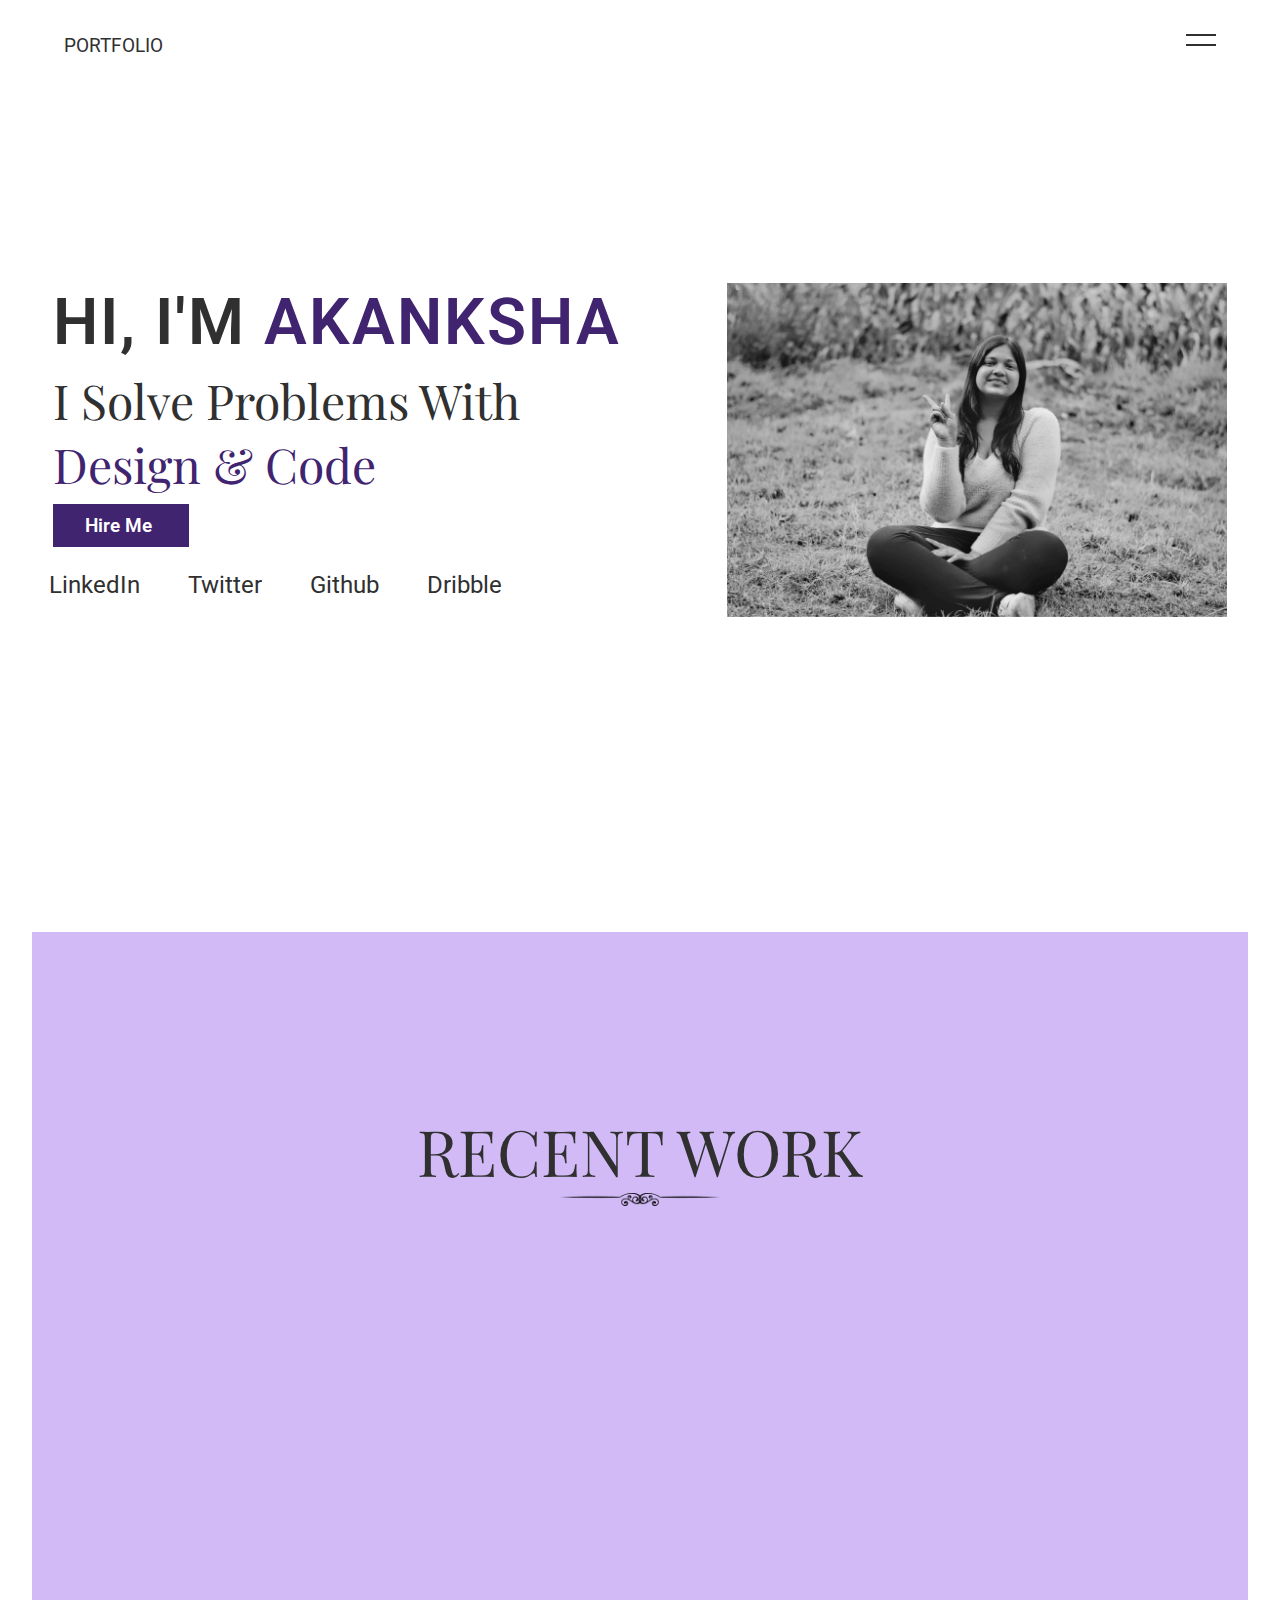
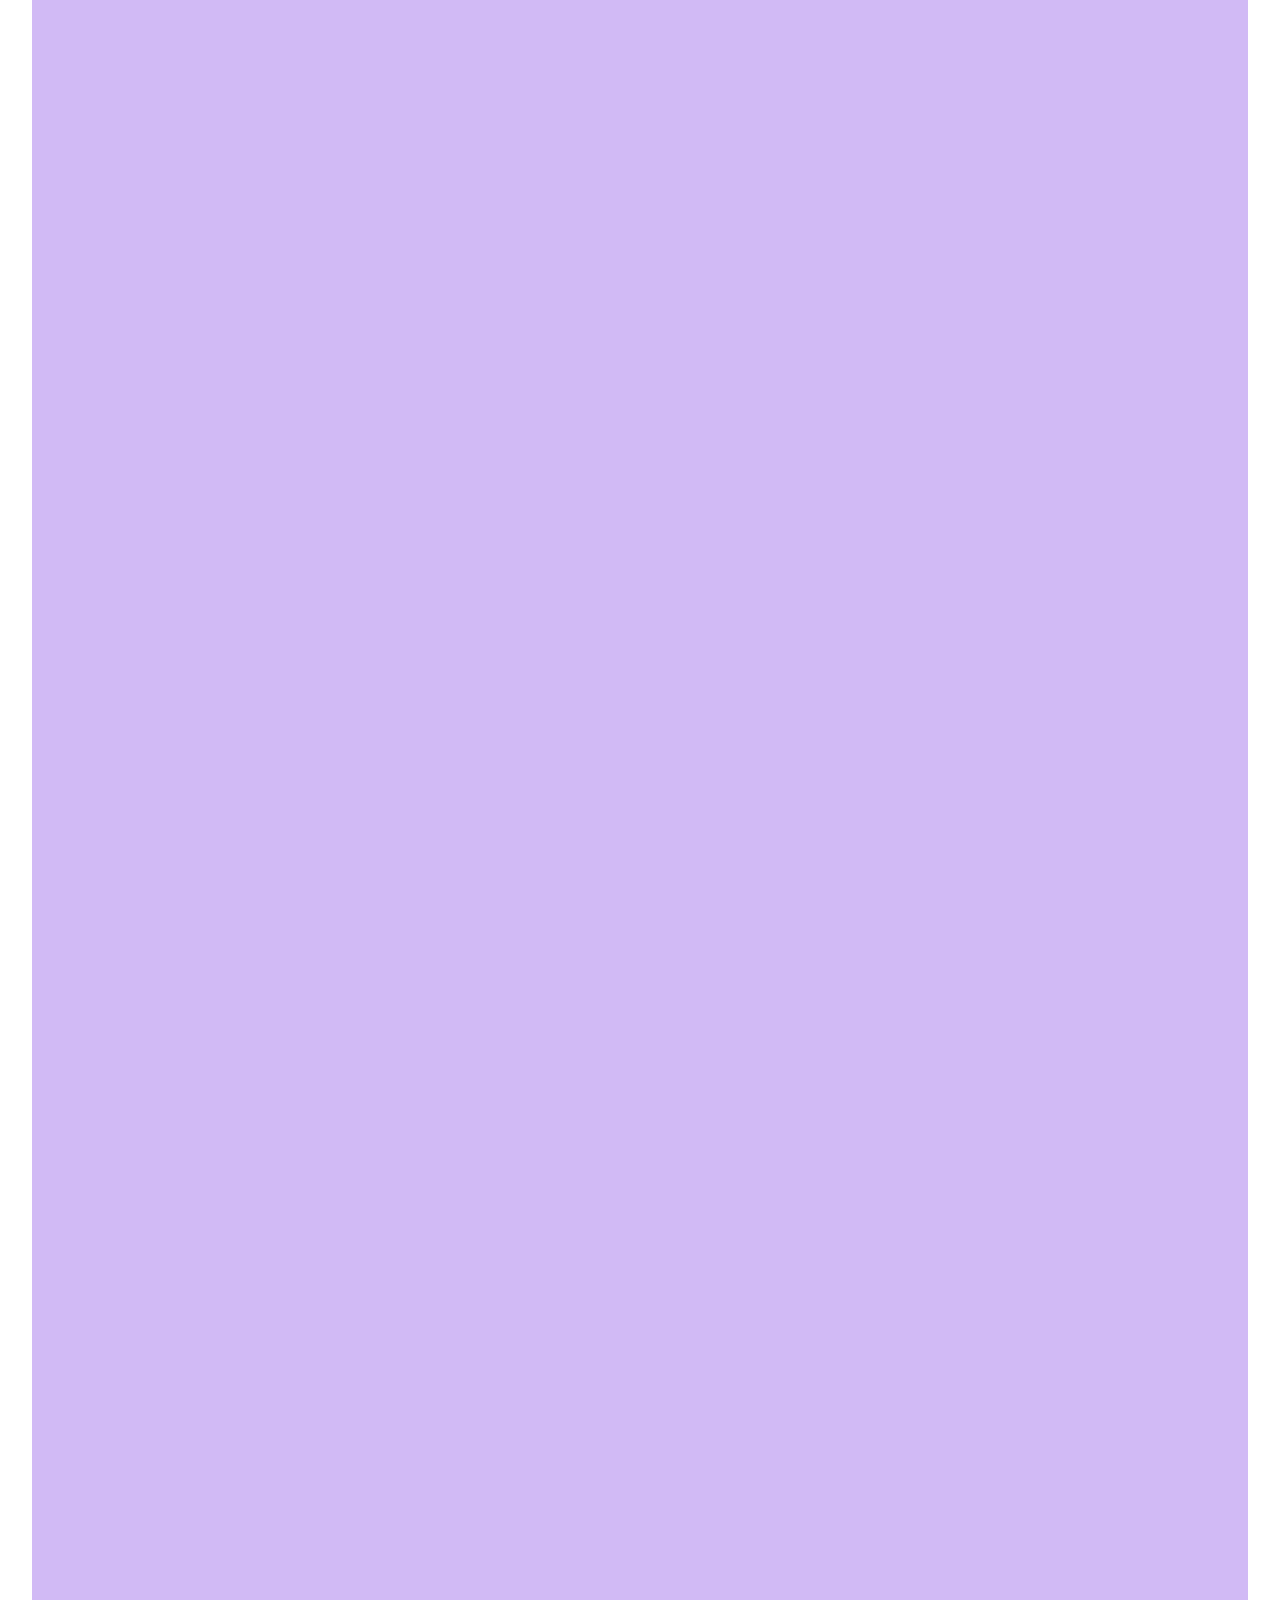
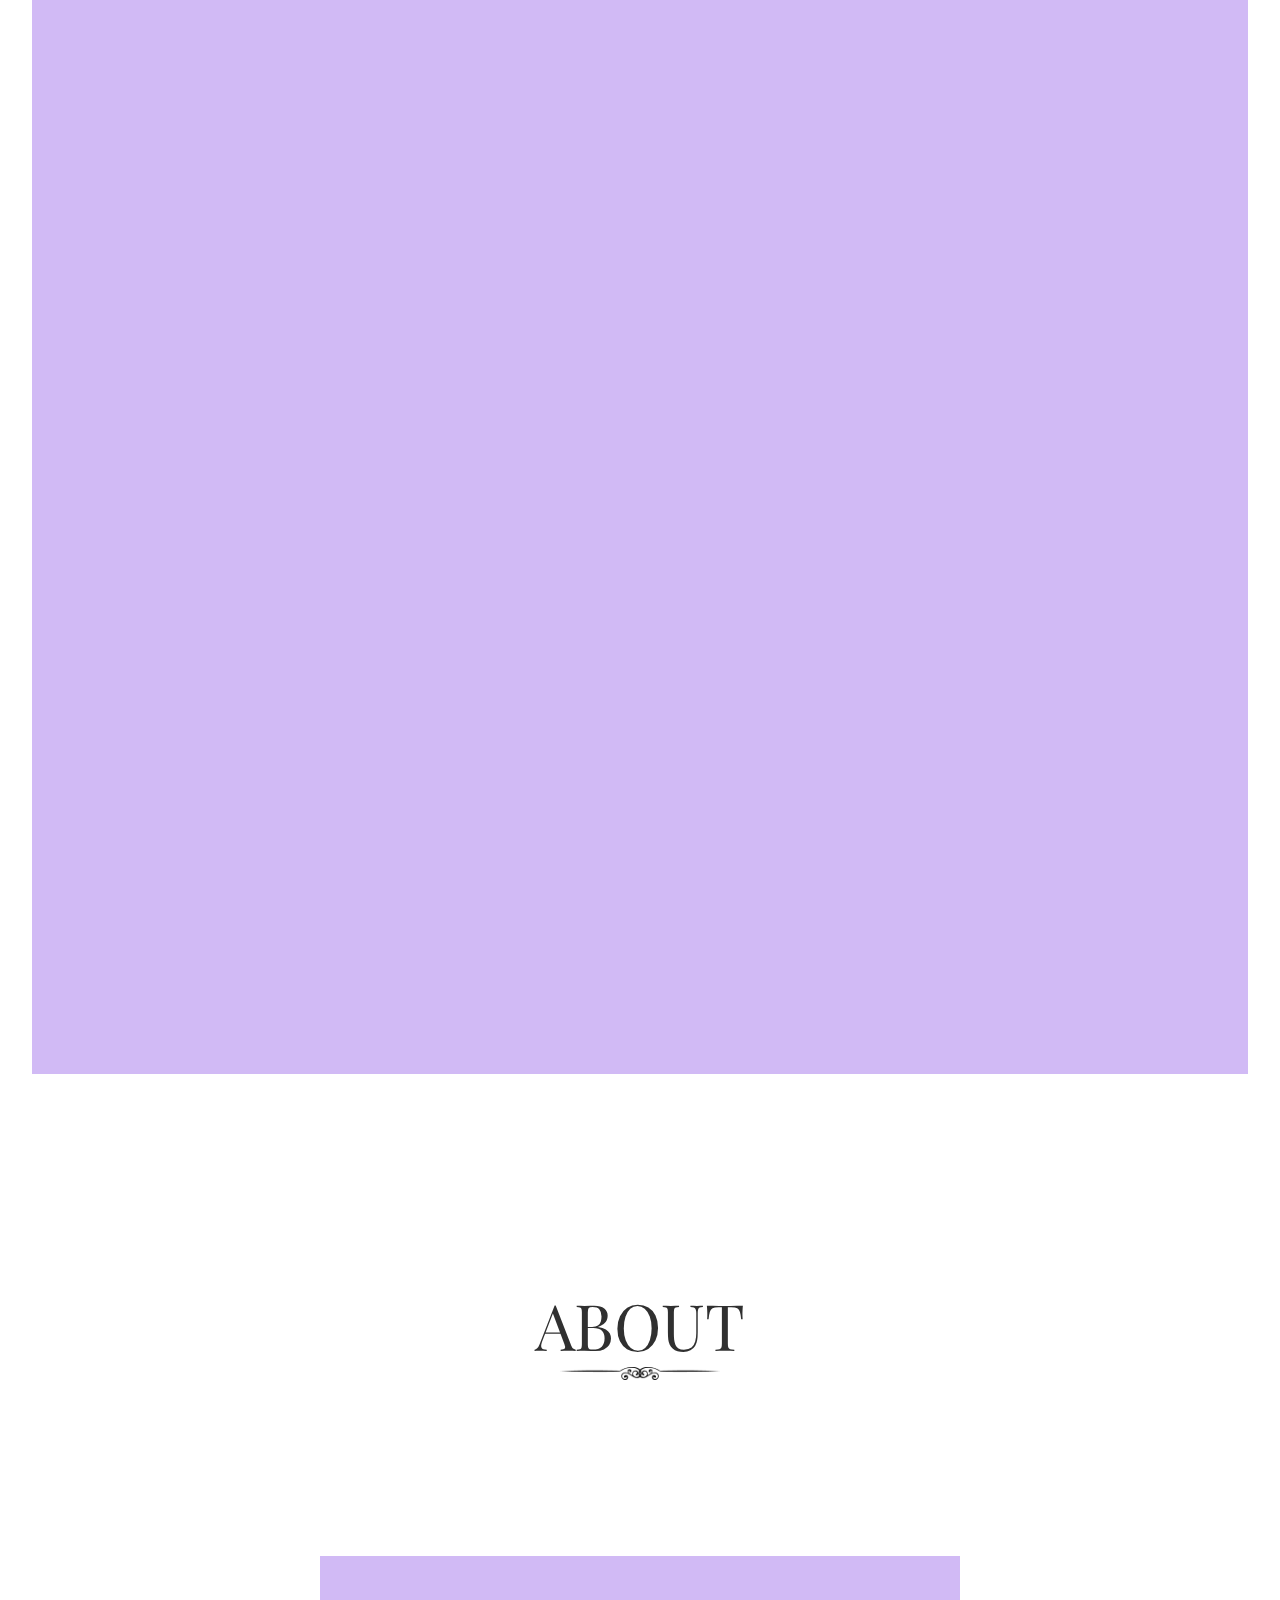
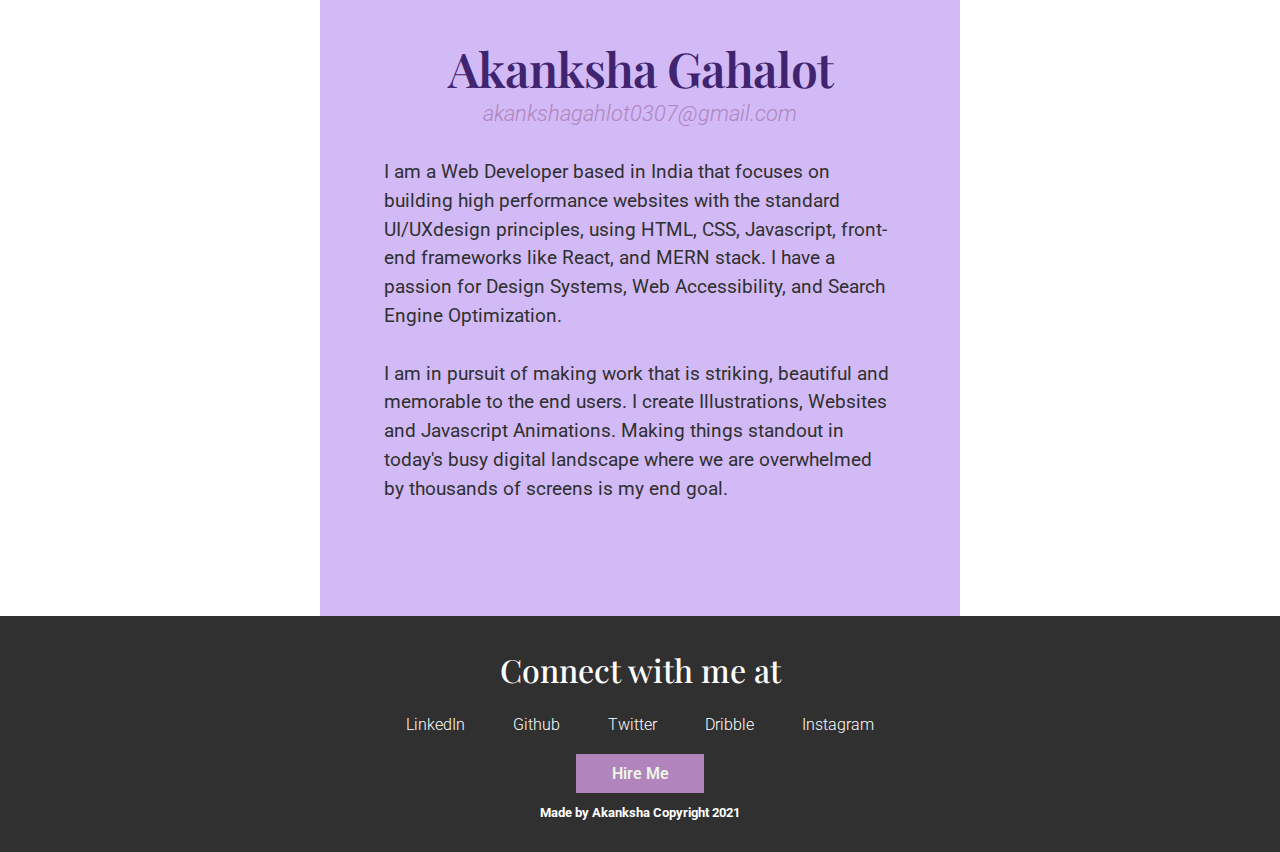
==== commit 6a76404a: "removing project page for now" ====
--- a/index.html
+++ b/index.html
@@ -176,7 +176,7 @@
             <li><a href="https://github.com/enraiha0307">View more on Github</a></li>
         </ul>
        </section>  -->
-       <section class="projects">
+       <!-- <section class="projects">
         <div class="blur">
             <img src="./imgs/ill/blur-glass.png"/>  
             
@@ -190,10 +190,13 @@
             <h4>ON GITHUB</h5>
             
         </div>
-        
-
-
-       </section>
+       </section> -->
+       <!-- <section class="new-about">
+       
+        <h1>ABOUT ME</h1>
+            
+
+       </section> -->
        <!-- <section class="contact-page">
         <div class="heading-section">
             <h1>Contact Me</h1>
--- a/style.css
+++ b/style.css
@@ -487,46 +487,69 @@
   will-change: transform, opacity;
 }
 
-.wrapper .view-page {
+.wrapper .projects {
+  height: 100vh;
   display: -webkit-box;
   display: -ms-flexbox;
   display: flex;
-  -ms-flex-pack: distribute;
-      justify-content: space-around;
+  -webkit-box-pack: center;
+      -ms-flex-pack: center;
+          justify-content: center;
   -webkit-box-align: center;
       -ms-flex-align: center;
           align-items: center;
-}
-
-.wrapper .view-page ul {
+  background-image: url("data:image/svg+xml,<svg id='patternId' width='100%' height='100%' xmlns='http://www.w3.org/2000/svg'><defs><pattern id='a' patternUnits='userSpaceOnUse' width='20' height='20' patternTransform='scale(3) rotate(0)'><rect x='0' y='0' width='100%' height='100%' fill='hsla(141, 9%, 48%, 0)'/><path d='M 10,-2.55e-7 V 20 Z M -1.1677362e-8,10 H 20 Z'  stroke-width='1' stroke='hsla(0, 0%, 100%, 1)' fill='none'/></pattern></defs><rect width='800%' height='800%' transform='translate(0,0)' fill='url(%23a)'/></svg>");
+  background-color: #6F8677;
+}
+
+.wrapper .projects .blur img {
+  width: 400px;
+}
+
+.wrapper .projects .on-glass {
+  position: absolute;
+  z-index: 3;
   display: -webkit-box;
   display: -ms-flexbox;
   display: flex;
-  height: 20vh;
-  -ms-flex-pack: distribute;
-      justify-content: space-around;
+  -webkit-box-orient: vertical;
+  -webkit-box-direction: normal;
+      -ms-flex-direction: column;
+          flex-direction: column;
   -webkit-box-align: center;
       -ms-flex-align: center;
           align-items: center;
 }
 
-.wrapper .view-page ul li {
-  list-style: none;
-}
-
-.wrapper .view-page ul li a {
-  font-family: "Roboto","Playfair Display",Georgia, 'Times New Roman', Times, serif;
+.wrapper .projects .on-glass h1 {
+  font-family: "Nova Oval";
+  color: white;
+  font-size: 1.5rem;
+}
+
+.wrapper .projects .on-glass h2 {
+  font-family: "Open Sans";
+  color: white;
   font-size: 1rem;
-  font-weight: 600;
-  text-decoration: none;
-  color: #303030;
-  border: 3px solid #303030;
-  padding: 10px;
-}
-
-.wrapper .view-page ul li a:hover {
-  color: #b284be;
-  border: 3px solid  #b284be;
+}
+
+.wrapper .projects .on-glass h4 {
+  font-family: "Open Sans";
+  color: white;
+  font-size: 0.7rem;
+  letter-spacing: 3px;
+  margin: 10% 0%;
+}
+
+.wrapper .projects .on-glass a svg {
+  width: 50px;
+}
+
+.wrapper .projects .on-glass a:hover {
+  -webkit-transition: all 0.3s ease-in-out;
+  transition: all 0.3s ease-in-out;
+  -webkit-transform: scale(1.1);
+          transform: scale(1.1);
 }
 
 .wrapper .about-page {
@@ -2105,7 +2128,6 @@
     -webkit-box-align: center;
         -ms-flex-align: center;
             align-items: center;
-    background-image: url("data:image/svg+xml,<svg id='patternId' width='100%' height='100%' xmlns='http://www.w3.org/2000/svg'><defs><pattern id='a' patternUnits='userSpaceOnUse' width='20' height='20' patternTransform='scale(3) rotate(0)'><rect x='0' y='0' width='100%' height='100%' fill='hsla(141, 9%, 48%, 0)'/><path d='M 10,-2.55e-7 V 20 Z M -1.1677362e-8,10 H 20 Z'  stroke-width='1' stroke='hsla(0, 0%, 100%, 1)' fill='none'/></pattern></defs><rect width='800%' height='800%' transform='translate(0,0)' fill='url(%23a)'/></svg>");
     background-color: #6F8677;
   }
   .wrapper .projects .blur img {
@@ -2150,6 +2172,20 @@
     transition: all 0.3s ease-in-out;
     -webkit-transform: scale(1.1);
             transform: scale(1.1);
+  }
+  .wrapper .new-about {
+    height: 100vh;
+    display: -webkit-box;
+    display: -ms-flexbox;
+    display: flex;
+    -webkit-box-pack: center;
+        -ms-flex-pack: center;
+            justify-content: center;
+    -webkit-box-align: center;
+        -ms-flex-align: center;
+            align-items: center;
+    background-image: url("./imgs/HOLOGRAPHIC.png");
+    background-color: #b284be;
   }
   .wrapper .about-page {
     height: auto;
@@ -2614,7 +2650,6 @@
     -webkit-box-align: center;
         -ms-flex-align: center;
             align-items: center;
-    background-image: url("data:image/svg+xml,<svg id='patternId' width='100%' height='100%' xmlns='http://www.w3.org/2000/svg'><defs><pattern id='a' patternUnits='userSpaceOnUse' width='20' height='20' patternTransform='scale(3) rotate(0)'><rect x='0' y='0' width='100%' height='100%' fill='hsla(141, 9%, 48%, 0)'/><path d='M 10,-2.55e-7 V 20 Z M -1.1677362e-8,10 H 20 Z'  stroke-width='1' stroke='hsla(0, 0%, 100%, 1)' fill='none'/></pattern></defs><rect width='800%' height='800%' transform='translate(0,0)' fill='url(%23a)'/></svg>");
     background-color: #6F8677;
   }
   .wrapper .projects .blur img {
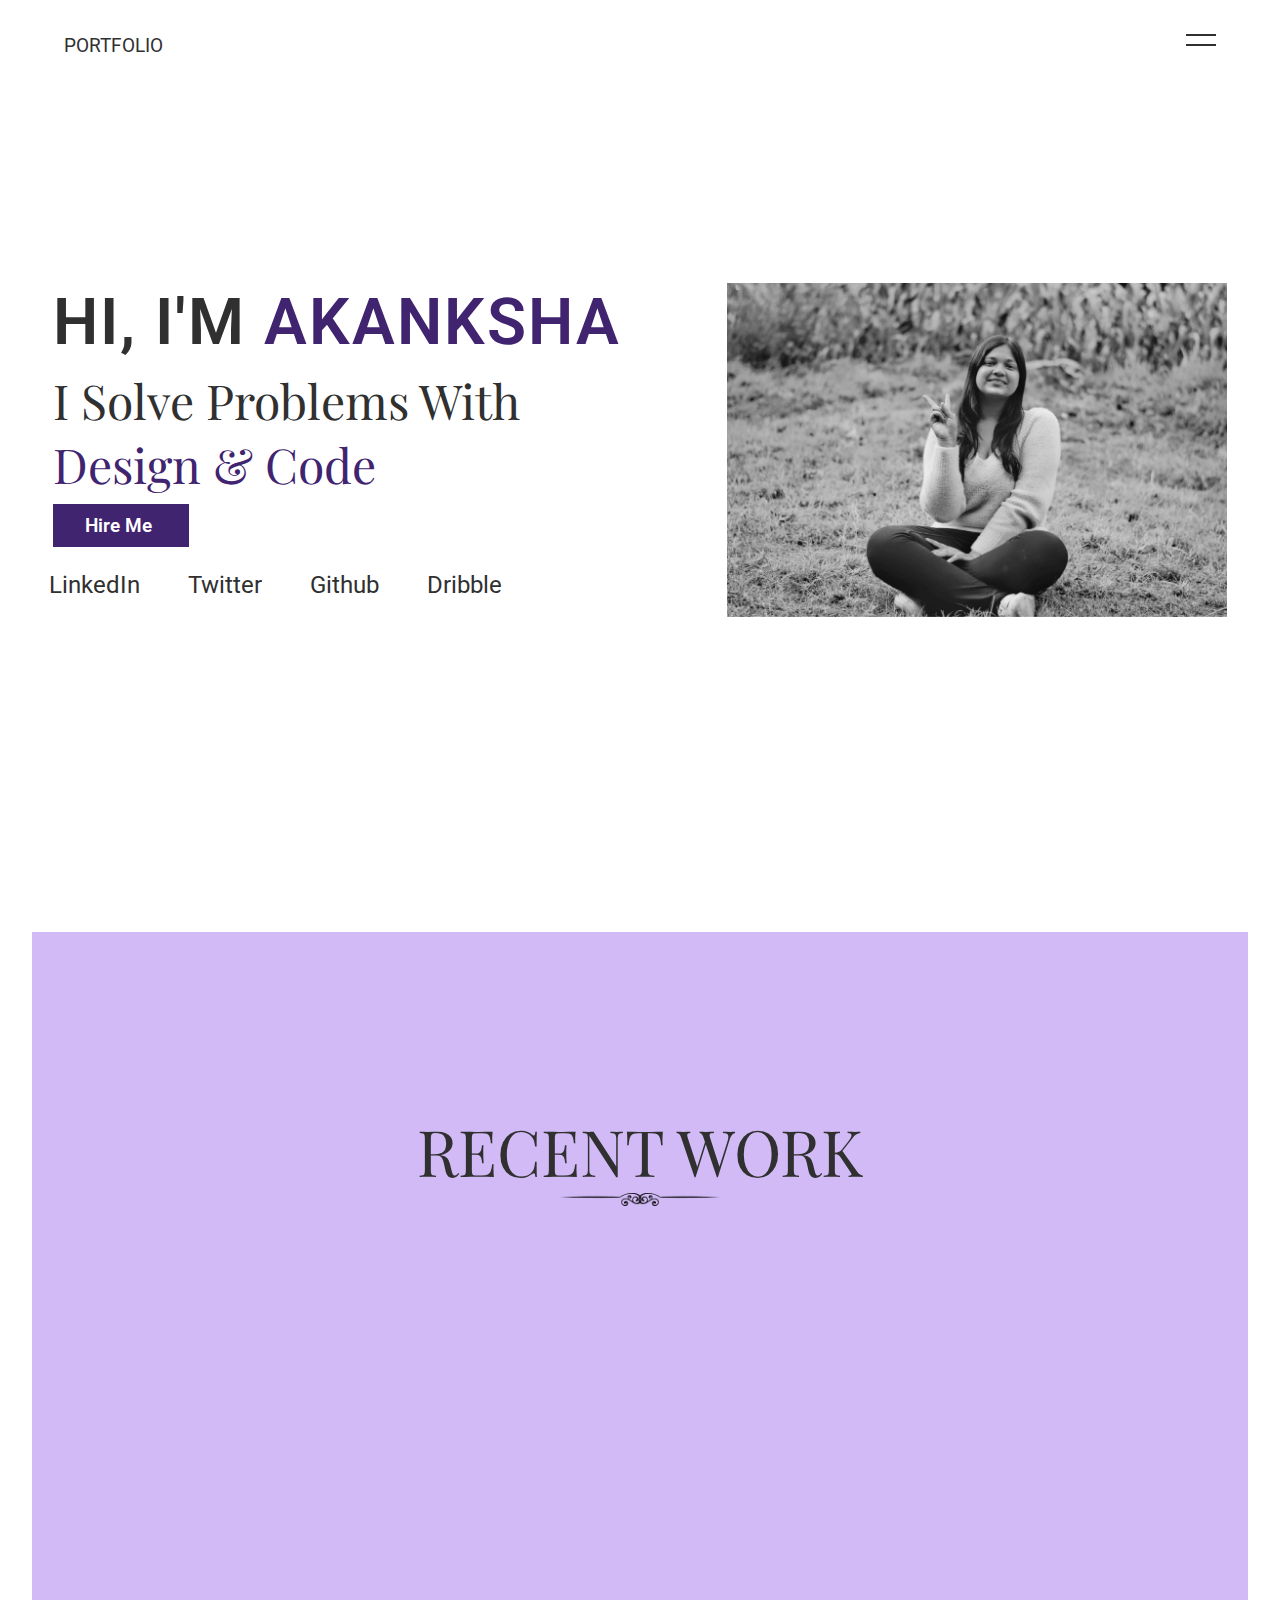
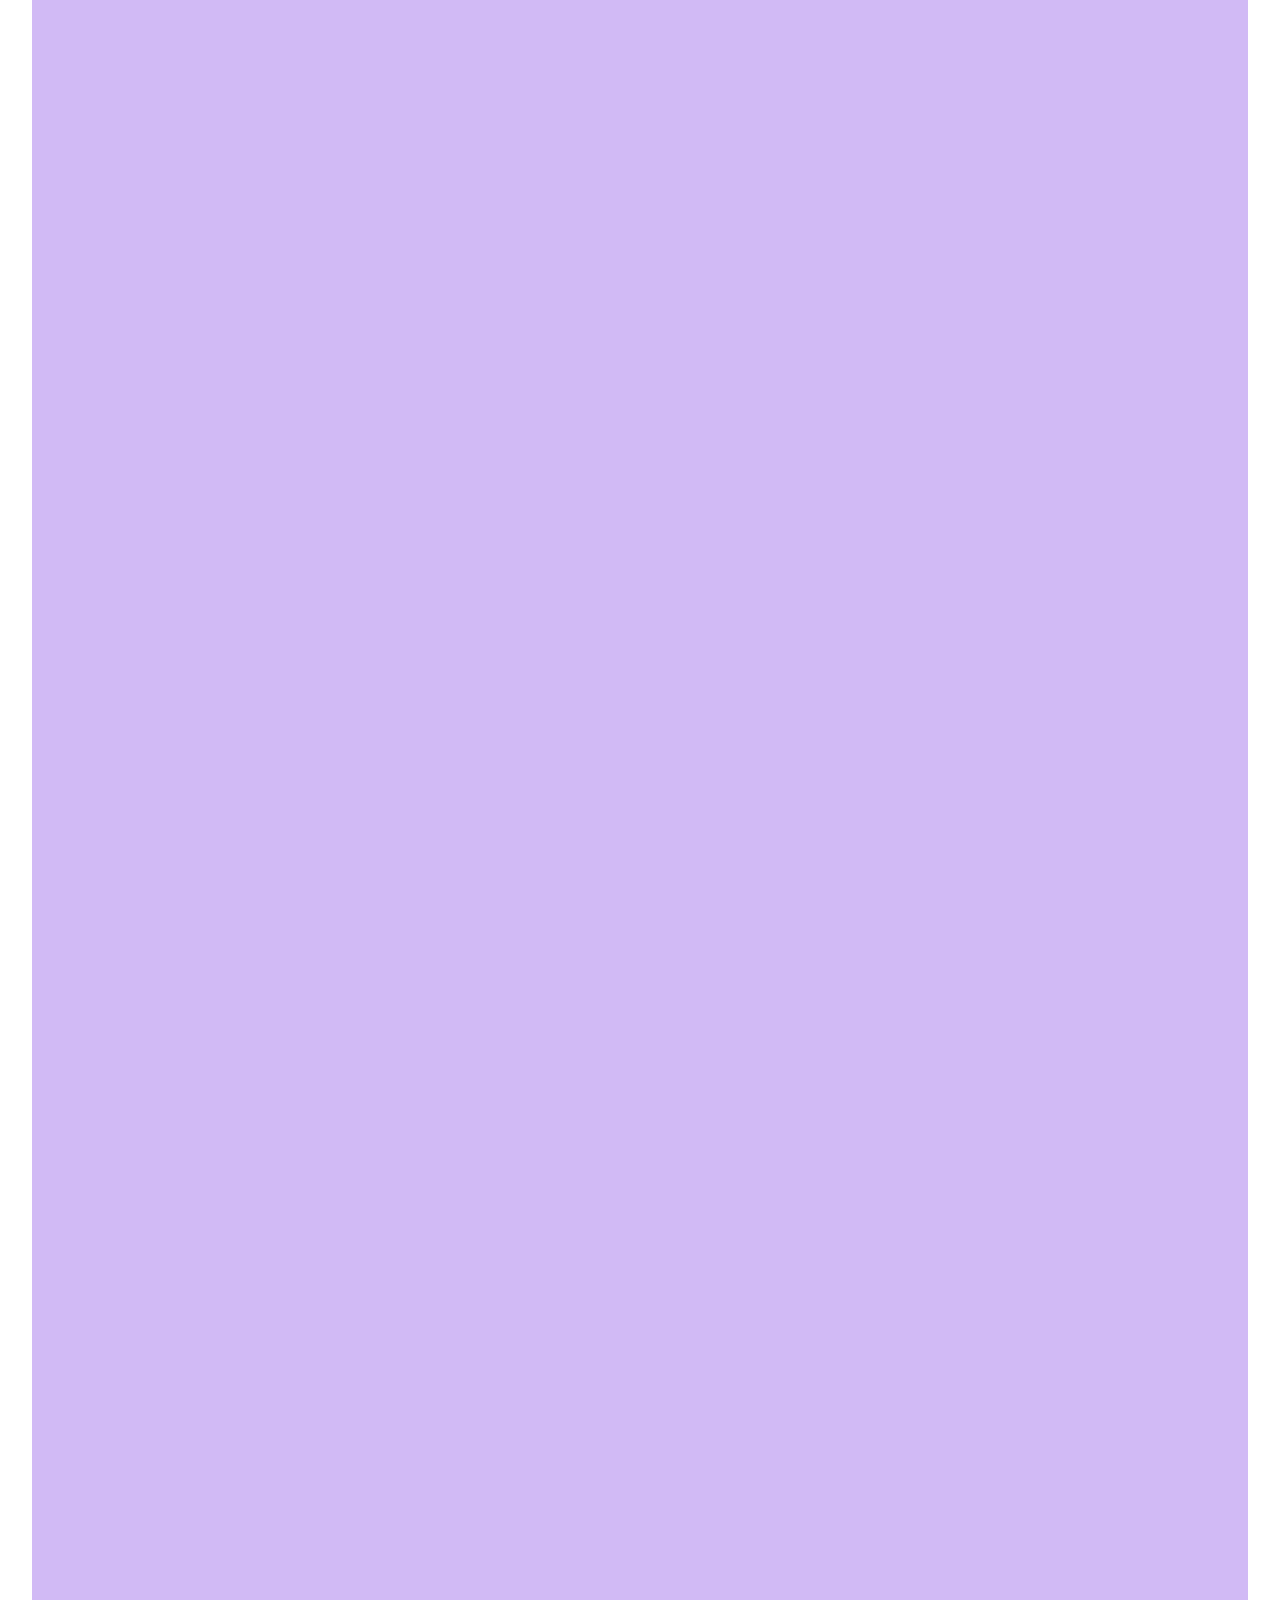
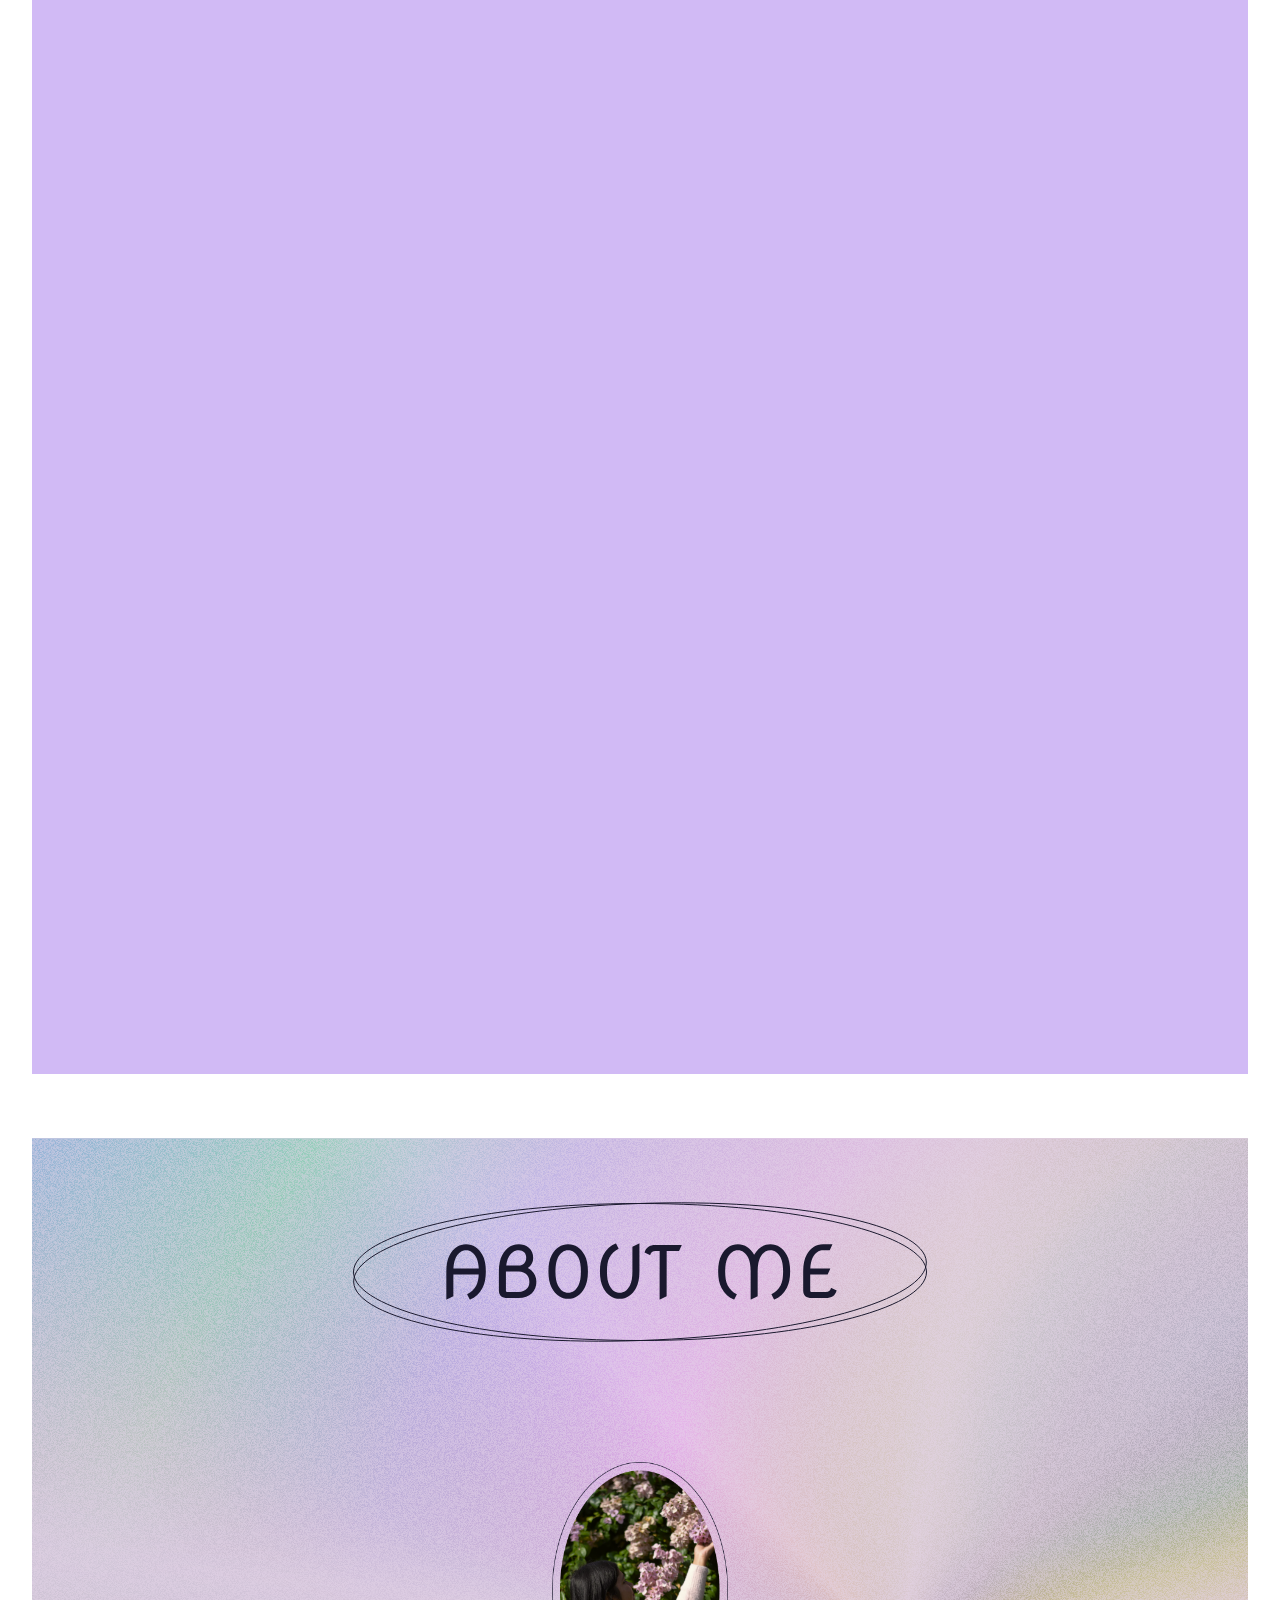
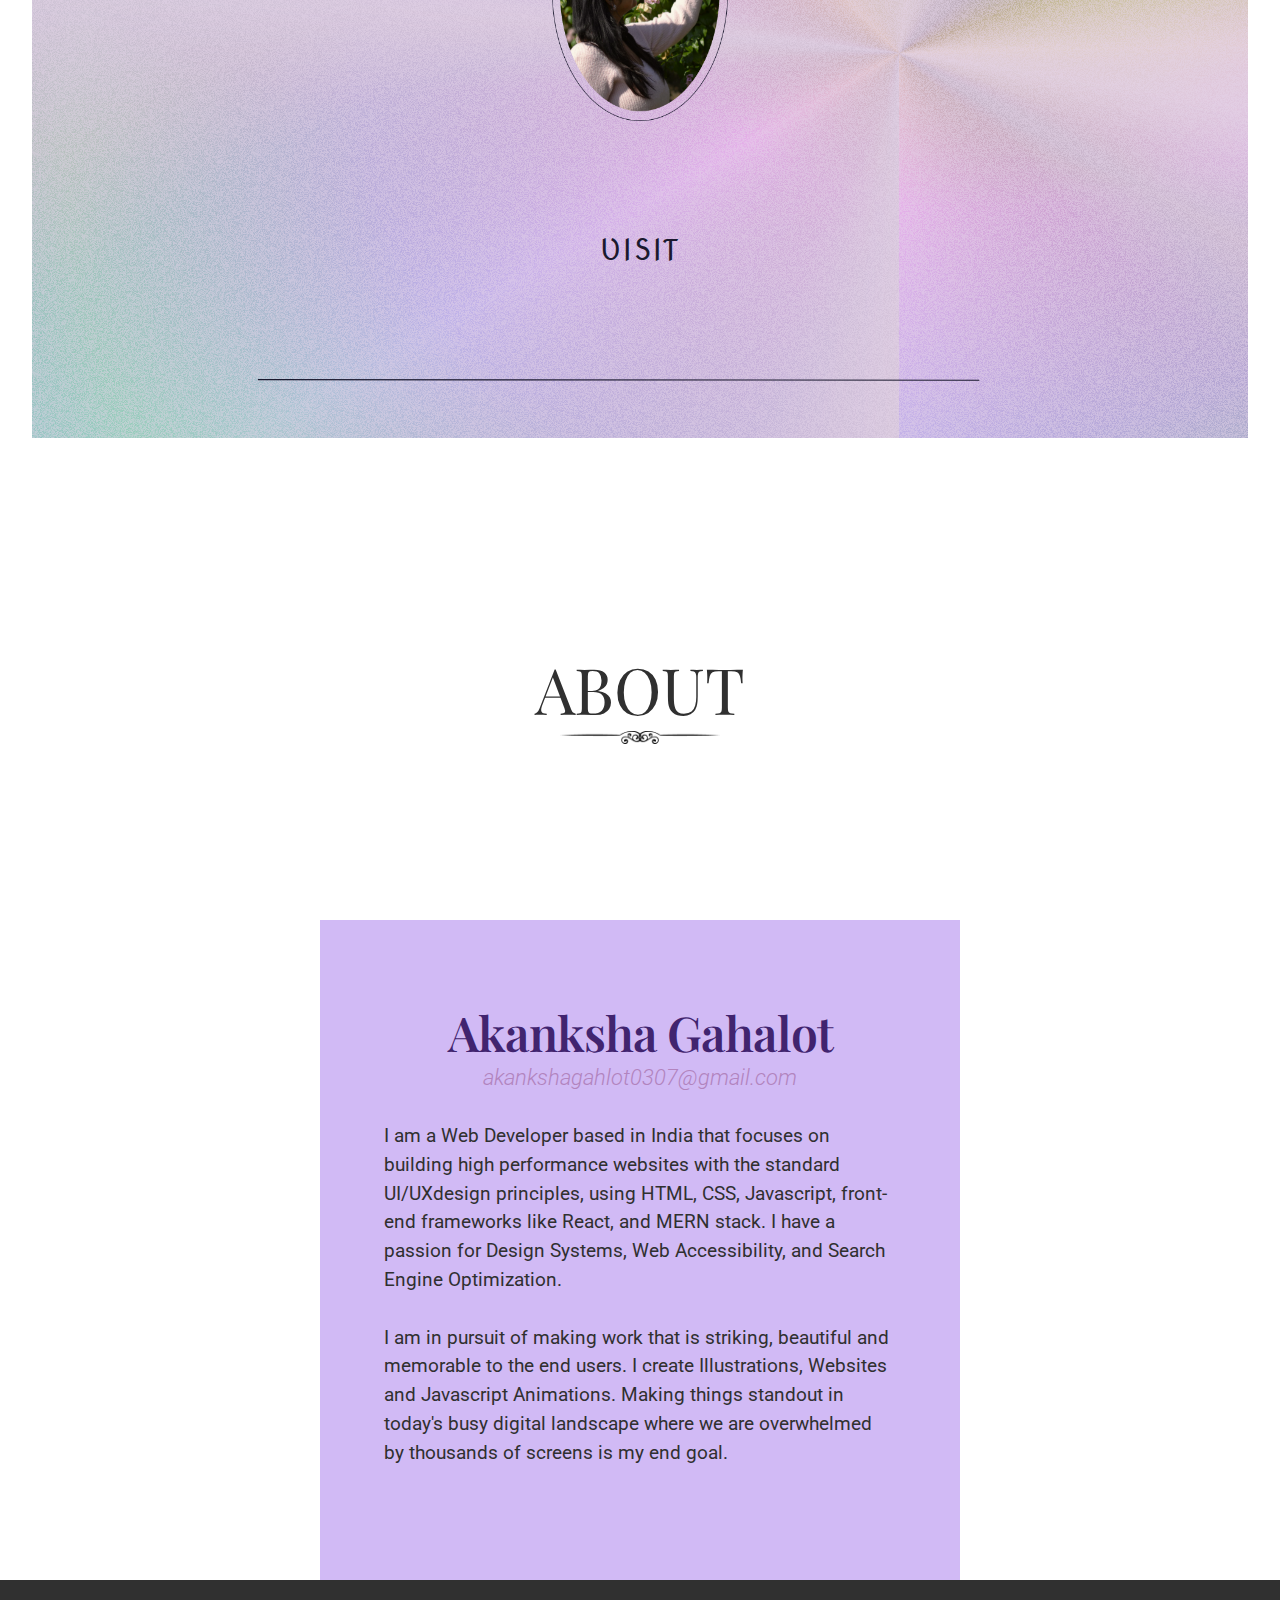
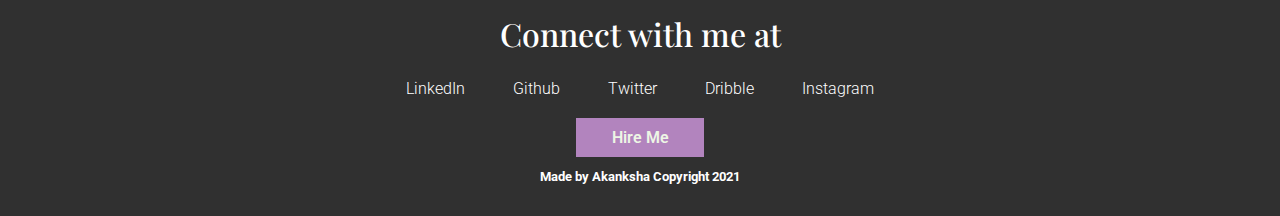
==== commit 2e492e73: "Adding a about me section" ====
--- a/index.html
+++ b/index.html
@@ -13,43 +13,22 @@
 <body>
     <header>
         <nav>
-            <h1 class="logo">PORTFOLIO</h1>
-           
-                
-            
-                <!-- <li class="hide">
-                    <a href="index.html">Home</a>
-                </li>
-                <li>
-                    <a href="#work">Work</a>
-                </li>   
-                <li>
-                    <a href="#about">About</a>
-                </li>
-                <li class="hide">
-                    <a href="#contact">Contact</a>
-                </li> -->
-            
+            <h1 class="logo">PORTFOLIO</h1> 
                     <svg class="menu" width="30" height="24" viewBox="0 0 60 44" fill="none" xmlns="http://www.w3.org/2000/svg">
                         <line y1="2" x2="59.9896" y2="2" stroke="#303030" stroke-width="4"/>
                         <line x1="0.0105286" y1="22" x2="60.0002" y2="22" stroke="#303030" stroke-width="4"/>
                         </svg>
                
                 <div class="nav-open">
-                    <!-- <div class="contact">
-                        <h3>Mail</h3>
-                        <p>akankshagahlot0307@gmail.com</p>
-                        
-                    </div> -->
                     <div class="social">
                         
                         <div class="social-links">
                        <ul>
-                        <li><a href="#home"> Home</a></li>
-                           <li><a href="#work"> Work</a></li>
+                        <li><a href="./index.html"> Home</a></li>
+                           <li><a href="./index.html#work"> Work</a></li>
                            <li><a href="illustration.html"> Illustrations</a></li>
                            <li><a href="#about"> About</a></li>
-                           <li><a href="#contact"> Contact</a></li>
+                           <li><a href="./index.html#contact"> Contact</a></li>
                        </ul>
                     </div>
                     </div>
@@ -78,10 +57,7 @@
                      
            </div>
        </section>
-       <!-- <section class="explanation ">
-         <h1>What do I mean by High-Performance ? </h1>
-         <p>Web Designs that follow UI/UX principles, Web Accessibility practices, and are Creative as well</p>
-       </section> -->
+     
        <section class="project-page">
            <div class="heading-section">
                
@@ -170,12 +146,7 @@
            
         </div>
        </section>
-       <!-- <section class="view-page  ">
-       <ul>
-            <li><a href="./project.html">View More</a></li>
-            <li><a href="https://github.com/enraiha0307">View more on Github</a></li>
-        </ul>
-       </section>  -->
+
        <!-- <section class="projects">
         <div class="blur">
             <img src="./imgs/ill/blur-glass.png"/>  
@@ -191,12 +162,21 @@
             
         </div>
        </section> -->
-       <!-- <section class="new-about">
+       <section class="new-about">
+        <svg class="about-ecclipse" width="580" height="158" viewBox="0 0 580 158" fill="none" xmlns="http://www.w3.org/2000/svg">
+            <path class="ecclipse-1"d="M576.5 79C576.5 88.2314 568.703 97.1791 554.199 105.423C539.735 113.645 518.771 121.066 492.823 127.304C440.934 139.779 369.225 147.5 290 147.5C210.775 147.5 139.066 139.779 87.1772 127.304C61.2291 121.066 40.2654 113.645 25.801 105.423C11.2972 97.1791 3.5 88.2314 3.5 79C3.5 69.7686 11.2972 60.8209 25.801 52.5768C40.2654 44.355 61.2291 36.9342 87.1772 30.6958C139.066 18.2209 210.775 10.5 290 10.5C369.225 10.5 440.934 18.2209 492.823 30.6958C518.771 36.9342 539.735 44.355 554.199 52.5768C568.703 60.8209 576.5 69.7686 576.5 79Z" stroke="#1A192E"/>
+            <path class="ecclipse-2"d="M576.325 69.0017C576.648 78.2274 569.167 87.4419 554.96 96.1871C540.792 104.909 520.1 113.057 494.385 120.197C442.964 134.475 371.568 144.694 292.391 147.459C213.213 150.224 141.279 145.01 88.9866 134.354C62.8365 129.025 41.6267 122.34 26.8841 114.628C12.1014 106.895 3.9967 98.2248 3.67453 88.9991C3.35236 79.7734 10.8326 70.5589 25.0398 61.8137C39.2085 53.0921 59.9004 44.9442 85.615 37.804C137.036 23.5258 208.432 13.3071 287.609 10.5421C366.787 7.77721 438.721 12.9908 491.013 23.6472C517.164 28.9762 538.373 35.6609 553.116 43.3729C567.899 51.1058 576.003 59.776 576.325 69.0017Z" stroke="#1A192E"/>
+            <path d="M96.3281 106.406V78.457C96.3281 71.6367 97.4531 66.1641 99.7031 62.0391C103.641 54.8203 109.102 51.2109 116.086 51.2109C123.094 51.2109 128.555 54.8203 132.469 62.0391C134.719 66.1875 135.844 71.6602 135.844 78.457C135.844 85.1602 134.719 90.6328 132.469 94.875C129.305 100.828 125.18 104.672 120.094 106.406H119.742L117.105 101.168C121.277 99.1992 124.383 96.1875 126.422 92.1328C127.734 89.5312 128.508 85.9688 128.742 81.4453H103.359V103.242L96.6797 106.406H96.3281ZM103.43 75.4688H128.742C128.508 70.9688 127.734 67.4062 126.422 64.7812C123.891 59.7188 120.445 57.1875 116.086 57.1875C111.75 57.1875 108.305 59.7188 105.75 64.7812C104.438 67.4062 103.664 70.9688 103.43 75.4688ZM157.674 105C151.815 105 148.885 102.492 148.885 97.4766V78.457C148.885 71.6367 150.01 66.1641 152.26 62.0391C156.198 54.8203 161.659 51.2109 168.643 51.2109C172.581 51.2109 175.874 52.2891 178.522 54.4453C181.639 57 183.198 60.4805 183.198 64.8867C183.198 68.918 181.417 72.2695 177.854 74.9414C179.002 75.4336 180.139 76.1719 181.264 77.1562C184.686 80.2734 186.397 84.1406 186.397 88.7578C186.397 93.3984 184.897 97.207 181.897 100.184C178.663 103.395 174.245 105 168.643 105H157.674ZM168.643 78.4219H155.917V78.457V97.4766C155.917 98.5078 156.502 99.0234 157.674 99.0234H168.643C172.065 99.0234 174.854 97.875 177.01 95.5781C178.581 93.9141 179.366 91.7109 179.366 88.9688C179.366 86.0859 178.604 83.7656 177.081 82.0078C175.018 79.6172 172.206 78.4219 168.643 78.4219ZM156.233 72.4453H168.643C170.987 72.4453 172.874 71.6836 174.303 70.1602C175.569 68.7773 176.202 66.9609 176.202 64.7109C176.202 62.4844 175.522 60.6797 174.163 59.2969C172.827 57.8906 170.987 57.1875 168.643 57.1875C164.307 57.1875 160.862 59.7188 158.307 64.7812C157.299 66.7734 156.608 69.3281 156.233 72.4453ZM205.45 78.457C205.45 84.4805 206.247 89.0391 207.841 92.1328C210.442 97.1953 213.888 99.7266 218.177 99.7266C222.513 99.7266 225.958 97.1953 228.513 92.1328C230.107 88.9688 230.903 84.4102 230.903 78.457C230.903 72.5039 230.107 67.9453 228.513 64.7812C225.982 59.7188 222.536 57.1875 218.177 57.1875C213.841 57.1875 210.396 59.7188 207.841 64.7812C206.247 67.9453 205.45 72.5039 205.45 78.457ZM201.794 94.875C199.544 90.75 198.419 85.2773 198.419 78.457C198.419 71.6367 199.544 66.1641 201.794 62.0391C205.732 54.8203 211.192 51.2109 218.177 51.2109C225.185 51.2109 230.646 54.8203 234.56 62.0391C236.81 66.1875 237.935 71.6602 237.935 78.457C237.935 85.2773 236.81 90.75 234.56 94.875C230.646 102.094 225.185 105.703 218.177 105.703C211.192 105.703 205.732 102.094 201.794 94.875ZM289.437 50.5078V78.457C289.437 85.2773 288.312 90.75 286.062 94.875C282.125 102.094 276.664 105.703 269.679 105.703C262.672 105.703 257.211 102.094 253.297 94.875C251.047 90.75 249.922 85.2773 249.922 78.457C249.922 71.7539 251.047 66.2812 253.297 62.0391C256.461 56.0859 260.586 52.2422 265.672 50.5078H266.023L268.66 55.7461C264.488 57.7148 261.383 60.7266 259.343 64.7812C257.75 67.8984 256.953 72.457 256.953 78.457C256.953 84.4102 257.75 88.9688 259.343 92.1328C261.875 97.1953 265.32 99.7266 269.679 99.7266C274.015 99.7266 277.461 97.1953 280.015 92.1328C281.609 88.9688 282.406 84.4102 282.406 78.457V53.6719L289.086 50.5078H289.437ZM309.615 106.406L309.651 57.8906H305.397C302.608 57.8906 300.873 59.2617 300.194 62.0039H299.842L294.569 59.5078C295.951 54.4453 299.561 51.9141 305.397 51.9141H331.694V52.2656L329.057 57.8906H316.682L316.647 103.242L309.967 106.406H309.615ZM400.632 106.406V78.457C400.632 72.5039 399.835 67.9453 398.242 64.7812C395.663 59.7188 392.218 57.1875 387.906 57.1875C383.546 57.1875 380.101 59.7188 377.57 64.7812C375.976 67.9453 375.179 72.5039 375.179 78.457C375.179 84.457 375.976 89.0156 377.57 92.1328C379.656 96.2109 382.761 99.2227 386.886 101.168L384.249 106.406H383.898C378.812 104.672 374.687 100.828 371.523 94.875C369.273 90.6328 368.148 85.1602 368.148 78.457C368.148 71.6602 369.273 66.1875 371.523 62.0391C375.437 54.8203 380.898 51.2109 387.906 51.2109C394.796 51.2109 400.21 54.7383 404.148 61.793C408.085 54.7383 413.499 51.2109 420.39 51.2109C427.398 51.2109 432.859 54.8203 436.773 62.0391C439.023 66.1875 440.148 71.6602 440.148 78.457C440.148 85.1602 439.023 90.6328 436.773 94.875C433.609 100.828 429.484 104.672 424.398 106.406H424.046L421.41 101.168C425.558 99.1992 428.663 96.1875 430.726 92.1328C432.32 88.9922 433.117 84.4336 433.117 78.457C433.117 72.5039 432.32 67.9453 430.726 64.7812C428.171 59.7188 424.726 57.1875 420.39 57.1875C416.054 57.1875 412.609 59.7188 410.054 64.7812C408.46 67.9453 407.663 72.5039 407.663 78.457V103.242L400.984 106.406H400.632ZM461.978 105C456.119 105 453.189 102.492 453.189 97.4766V78.457C453.189 71.6367 454.314 66.1641 456.564 62.0391C460.502 54.8203 465.963 51.2109 472.947 51.2109H482.369V51.5625L479.732 57.1875H472.947C468.588 57.1875 465.142 59.7188 462.611 64.7812C461.299 67.4062 460.525 70.9688 460.291 75.4688H480.26V75.8203L477.623 81.4453H460.221V97.4766C460.221 98.5078 460.807 99.0234 461.978 99.0234H475.83C478.596 99.0234 480.33 97.6523 481.033 94.9102H481.385L486.658 97.4062C485.252 102.469 481.642 105 475.83 105H461.978Z" fill="#1A192E"/>
+            </svg>
+
+        <img src="./imgs/ECLLIPES.png" alt="MY IMAGE"/>
+        <a href="./illustration.html">VISIT</a>
+        <svg  width="1594" height="5" viewBox="0 0 1380 9" fill="none" xmlns="http://www.w3.org/2000/svg">
+            <line x1="3.00188" y1="3.00188" x2="1300" y2="3.99812" stroke="#1a192e" stroke-width="2" stroke-linecap="round"/>
+            </svg>
+
+       </section>
        
-        <h1>ABOUT ME</h1>
-            
-
-       </section> -->
        <!-- <section class="contact-page">
         <div class="heading-section">
             <h1>Contact Me</h1>
--- a/style.css
+++ b/style.css
@@ -552,6 +552,59 @@
           transform: scale(1.1);
 }
 
+.wrapper .new-about {
+  height: 100vh;
+  display: -webkit-box;
+  display: -ms-flexbox;
+  display: flex;
+  -webkit-box-orient: vertical;
+  -webkit-box-direction: normal;
+      -ms-flex-direction: column;
+          flex-direction: column;
+  -webkit-box-align: center;
+      -ms-flex-align: center;
+          align-items: center;
+  -ms-flex-pack: distribute;
+      justify-content: space-around;
+  margin: 2rem;
+  background-image: url("./imgs/HOLOGRAPHIC2.png");
+  font-family: "Nova Oval",sans-serif;
+}
+
+.wrapper .new-about .about-ecclipse .ecclipse-1 {
+  -webkit-animation: little-skew-down 4s infinite alternate;
+          animation: little-skew-down 4s infinite alternate;
+}
+
+.wrapper .new-about .about-ecclipse .ecclipse-2 {
+  -webkit-animation: little-skew-up 4s  infinite alternate;
+          animation: little-skew-up 4s  infinite alternate;
+}
+
+.wrapper .new-about h1 {
+  color: #1a192e;
+  font-size: 7rem;
+}
+
+.wrapper .new-about img {
+  width: 11rem;
+}
+
+.wrapper .new-about a {
+  font-family: "Nova Oval",sans-serif;
+  letter-spacing: 2px;
+  text-decoration: none;
+  color: #1a192e;
+  font-size: 1.8rem;
+}
+
+.wrapper .new-about a:hover {
+  color: #ffffff;
+  text-decoration: underline;
+  -webkit-transition: all 0.3s ease-out;
+  transition: all 0.3s ease-out;
+}
+
 .wrapper .about-page {
   height: auto;
   display: -ms-grid;
@@ -716,6 +769,28 @@
   color: #EDF6E5;
 }
 
+@-webkit-keyframes line-expand {
+  0% {
+    -webkit-transform-origin: center;
+            transform-origin: center;
+  }
+  100% {
+    -webkit-transform-origin: center;
+            transform-origin: center;
+  }
+}
+
+@keyframes line-expand {
+  0% {
+    -webkit-transform-origin: center;
+            transform-origin: center;
+  }
+  100% {
+    -webkit-transform-origin: center;
+            transform-origin: center;
+  }
+}
+
 @-webkit-keyframes image-zoom {
   0% {
     -webkit-transform: scale(1) translateY(0);
@@ -743,6 +818,78 @@
             transform: scale(1.07) translateY(-15px);
     -webkit-transform-origin: top;
             transform-origin: top;
+  }
+}
+
+@-webkit-keyframes little-skew-down {
+  0% {
+    -webkit-transform: rotate(2deg);
+            transform: rotate(2deg);
+    -webkit-transform-origin: center;
+            transform-origin: center;
+  }
+  50% {
+    -webkit-transform: rotate(0deg);
+            transform: rotate(0deg);
+    -webkit-transform-origin: center;
+            transform-origin: center;
+  }
+  100% {
+    -webkit-transform: rotate(-2deg);
+            transform: rotate(-2deg);
+    -webkit-transform-origin: center;
+            transform-origin: center;
+  }
+}
+
+@keyframes little-skew-down {
+  0% {
+    -webkit-transform: rotate(2deg);
+            transform: rotate(2deg);
+    -webkit-transform-origin: center;
+            transform-origin: center;
+  }
+  50% {
+    -webkit-transform: rotate(0deg);
+            transform: rotate(0deg);
+    -webkit-transform-origin: center;
+            transform-origin: center;
+  }
+  100% {
+    -webkit-transform: rotate(-2deg);
+            transform: rotate(-2deg);
+    -webkit-transform-origin: center;
+            transform-origin: center;
+  }
+}
+
+@-webkit-keyframes little-skew-up {
+  0% {
+    -webkit-transform: rotate(0deg);
+            transform: rotate(0deg);
+    -webkit-transform-origin: center;
+            transform-origin: center;
+  }
+  100% {
+    -webkit-transform: rotate(2deg);
+            transform: rotate(2deg);
+    -webkit-transform-origin: center;
+            transform-origin: center;
+  }
+}
+
+@keyframes little-skew-up {
+  0% {
+    -webkit-transform: rotate(0deg);
+            transform: rotate(0deg);
+    -webkit-transform-origin: center;
+            transform-origin: center;
+  }
+  100% {
+    -webkit-transform: rotate(2deg);
+            transform: rotate(2deg);
+    -webkit-transform-origin: center;
+            transform-origin: center;
   }
 }
 
@@ -1191,6 +1338,20 @@
     -webkit-transform: scale(1.1);
             transform: scale(1.1);
   }
+  .wrapper .new-about {
+    height: 100vh;
+    display: -webkit-box;
+    display: -ms-flexbox;
+    display: flex;
+    -webkit-box-orient: vertical;
+    -webkit-box-direction: normal;
+        -ms-flex-direction: column;
+            flex-direction: column;
+    -ms-flex-pack: distribute;
+        justify-content: space-around;
+    margin: 2rem;
+    background-color: #b284be;
+  }
   .wrapper .about-page {
     height: auto;
     display: -ms-grid;
@@ -2178,13 +2339,13 @@
     display: -webkit-box;
     display: -ms-flexbox;
     display: flex;
-    -webkit-box-pack: center;
-        -ms-flex-pack: center;
-            justify-content: center;
-    -webkit-box-align: center;
-        -ms-flex-align: center;
-            align-items: center;
-    background-image: url("./imgs/HOLOGRAPHIC.png");
+    -webkit-box-orient: vertical;
+    -webkit-box-direction: normal;
+        -ms-flex-direction: column;
+            flex-direction: column;
+    -ms-flex-pack: distribute;
+        justify-content: space-around;
+    margin: 2rem;
     background-color: #b284be;
   }
   .wrapper .about-page {
@@ -2650,6 +2811,7 @@
     -webkit-box-align: center;
         -ms-flex-align: center;
             align-items: center;
+    margin: 2 rem;
     background-color: #6F8677;
   }
   .wrapper .projects .blur img {
@@ -2694,6 +2856,20 @@
     transition: all 0.3s ease-in-out;
     -webkit-transform: scale(1.1);
             transform: scale(1.1);
+  }
+  .wrapper .new-about {
+    height: 100vh;
+    display: -webkit-box;
+    display: -ms-flexbox;
+    display: flex;
+    -webkit-box-orient: vertical;
+    -webkit-box-direction: normal;
+        -ms-flex-direction: column;
+            flex-direction: column;
+    -ms-flex-pack: distribute;
+        justify-content: space-around;
+    margin: 2rem;
+    background-color: #b284be;
   }
   .wrapper .about-page {
     height: auto;
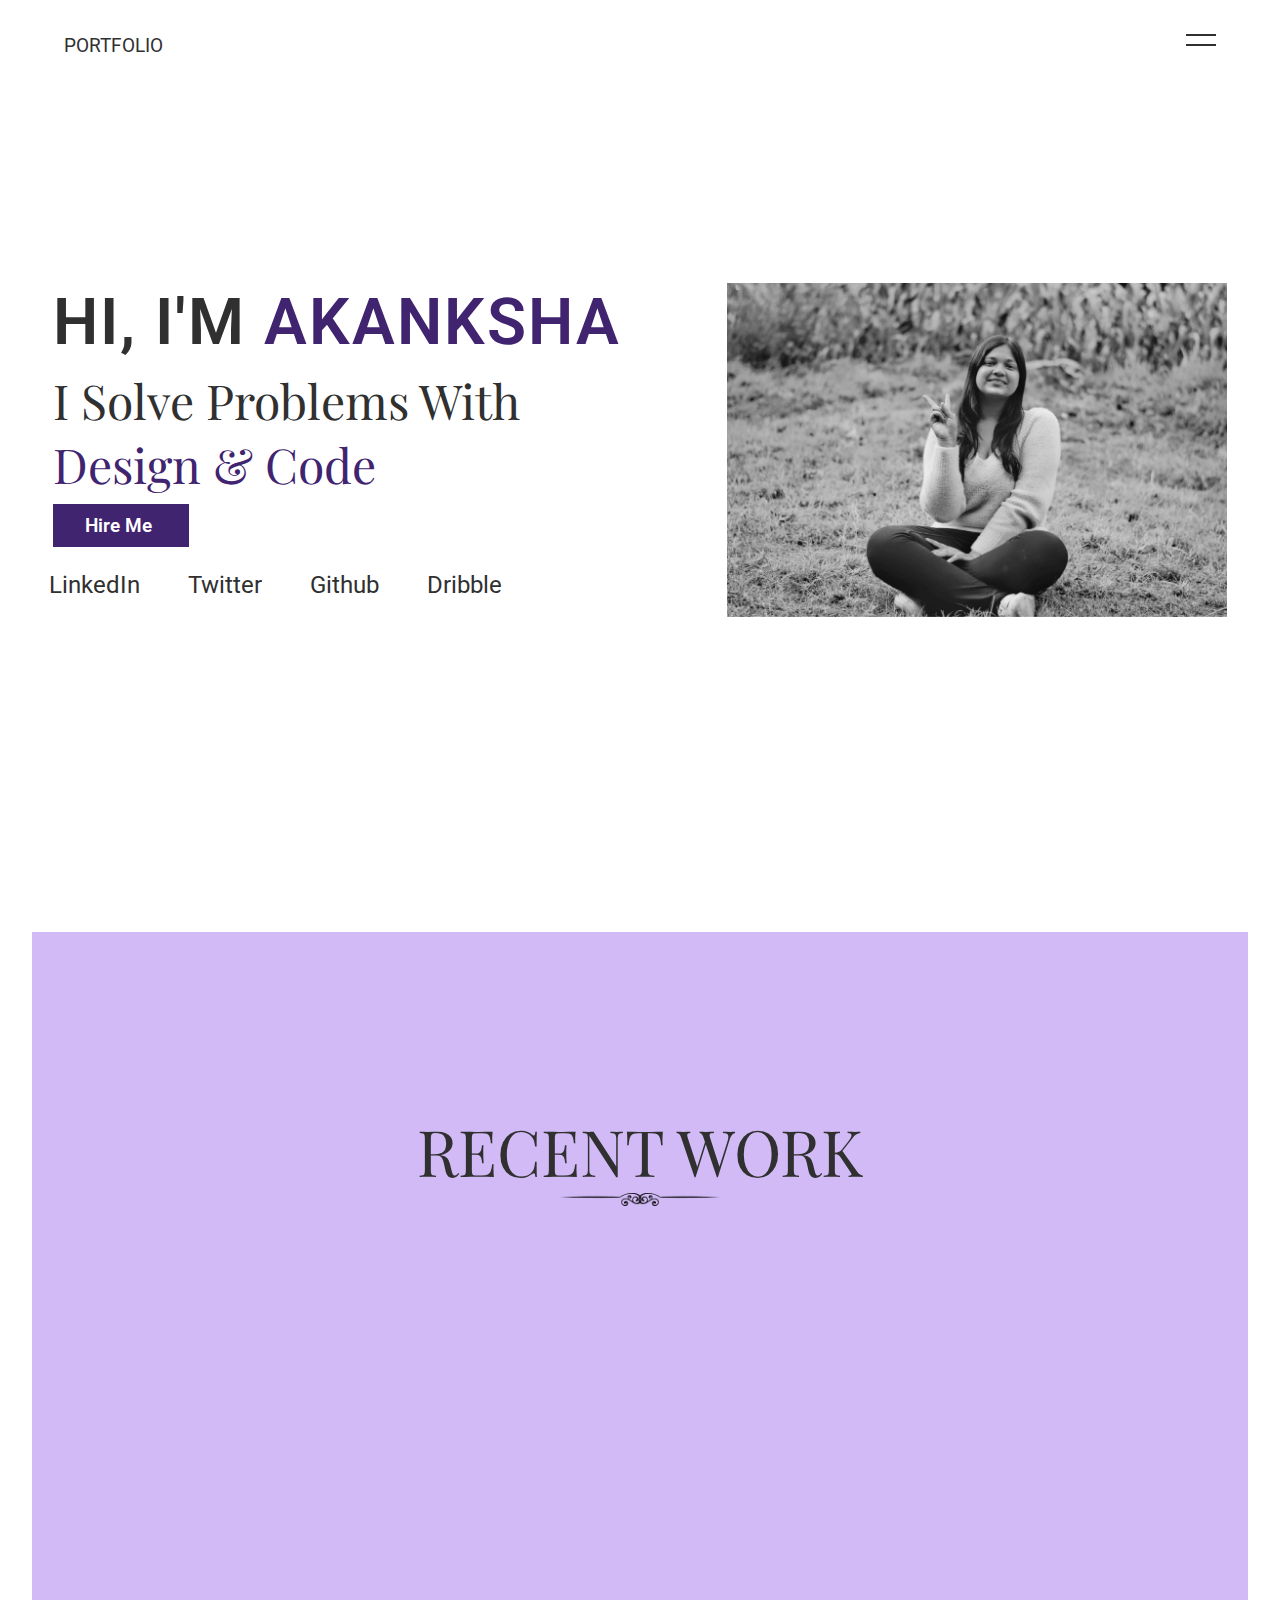
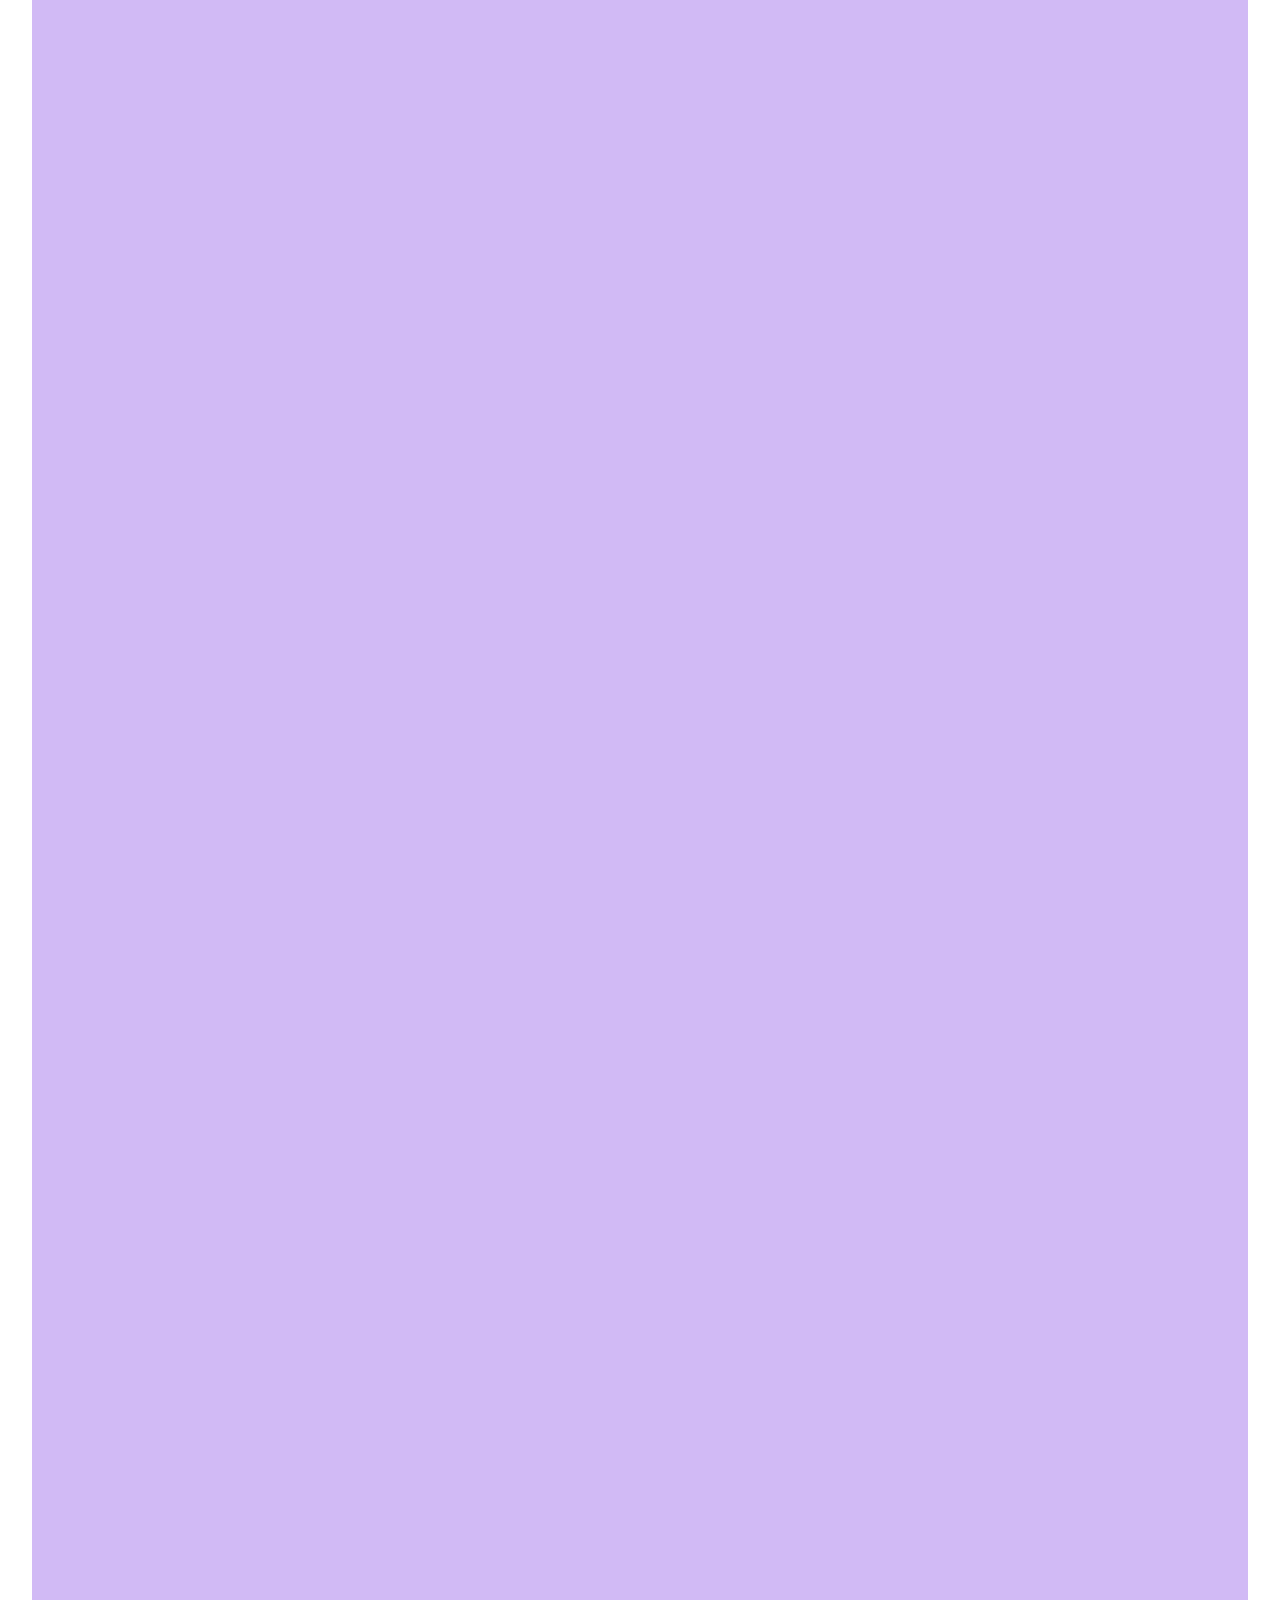
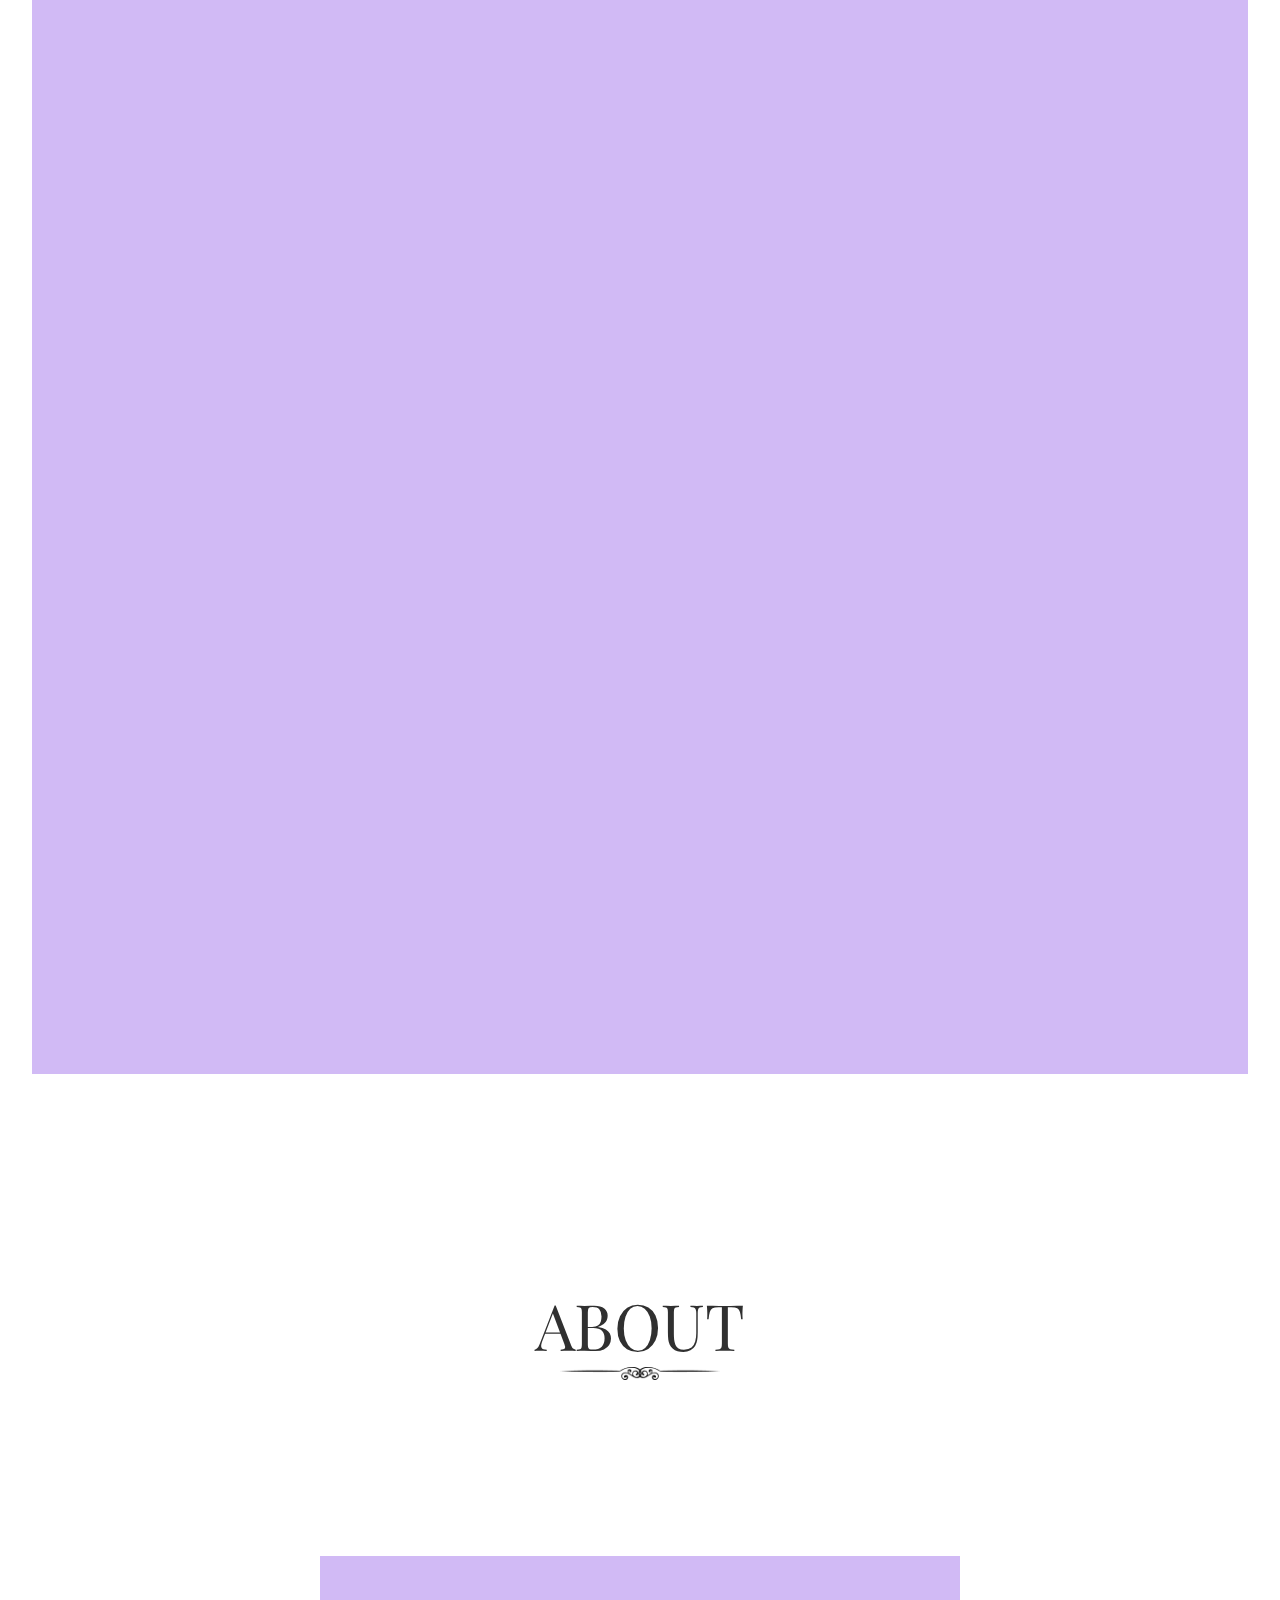
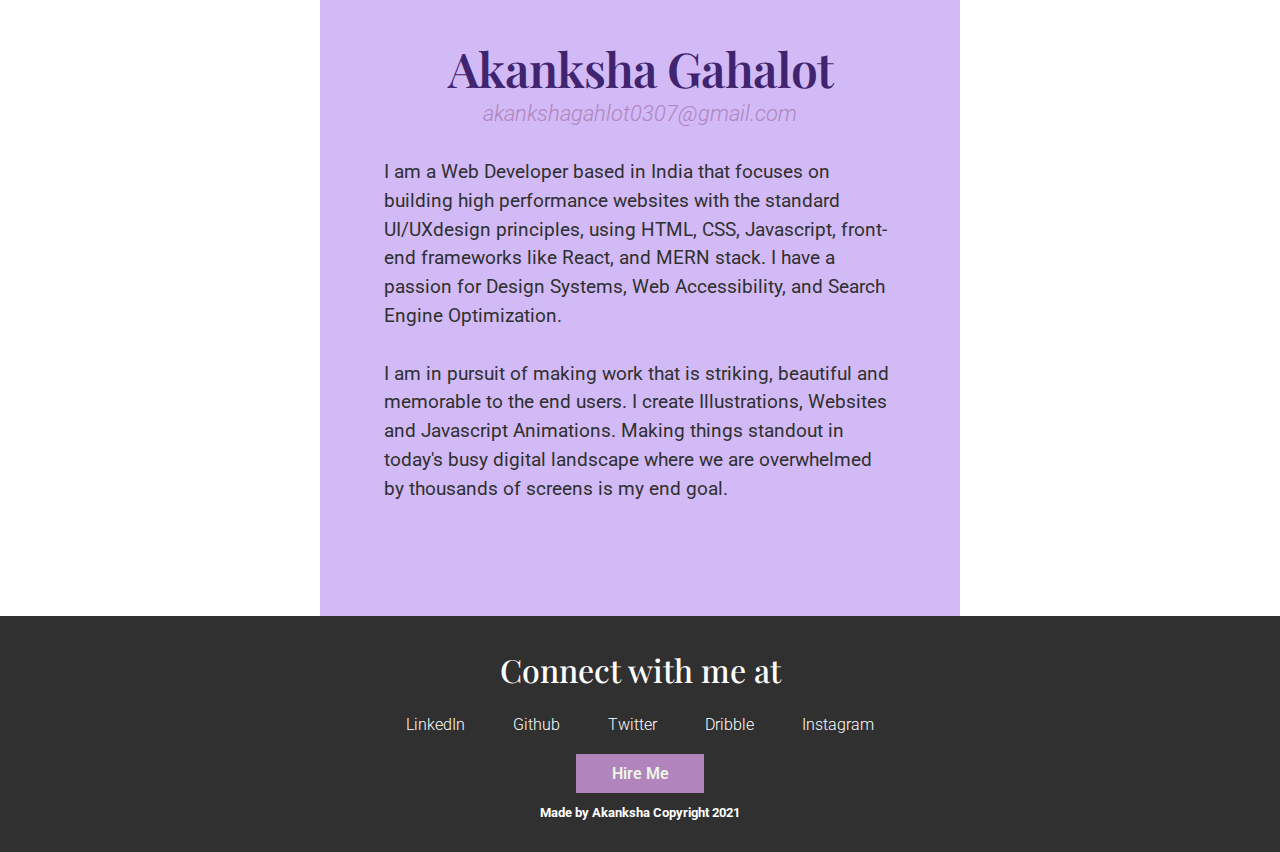
==== commit 7acc09bf: "Adding _blank link for new tabs" ====
--- a/index.html
+++ b/index.html
@@ -13,22 +13,45 @@
 <body>
     <header>
         <nav>
-            <h1 class="logo">PORTFOLIO</h1> 
+            <h1 class="logo">PORTFOLIO</h1>
+           
+                
+            
+                <!-- <li class="hide">
+                    <a href="index.html">Home</a>
+                </li>
+                <li>
+                    <a href="#work">Work</a>
+                </li>   
+                <li>
+                    <a href="#about">About</a>
+                </li>
+                <li class="hide">
+                    <a href="#contact">Contact</a>
+                </li> -->
+            
                     <svg class="menu" width="30" height="24" viewBox="0 0 60 44" fill="none" xmlns="http://www.w3.org/2000/svg">
                         <line y1="2" x2="59.9896" y2="2" stroke="#303030" stroke-width="4"/>
                         <line x1="0.0105286" y1="22" x2="60.0002" y2="22" stroke="#303030" stroke-width="4"/>
                         </svg>
                
                 <div class="nav-open">
+                    <!-- <div class="contact">
+                        <h3>Mail</h3>
+                        <p>akankshagahlot0307@gmail.com</p>
+                        
+                    </div> -->
                     <div class="social">
                         
                         <div class="social-links">
                        <ul>
-                        <li><a href="./index.html"> Home</a></li>
-                           <li><a href="./index.html#work"> Work</a></li>
-                           <li><a href="illustration.html"> Illustrations</a></li>
+                        <li><a href="#home"> Home</a></li>
+                           <li><a href="#work"> Work</a></li>
+                           <li><a href="./illustration.html" target="_blank"> Illustrations</a></li>
                            <li><a href="#about"> About</a></li>
-                           <li><a href="./index.html#contact"> Contact</a></li>
+                           <li><a href="#contact"> Contact</a></li>
+                           <li><a href="https://akku.hashnode.dev/" target="_blank"> Blog</a></li>
+                           
                        </ul>
                     </div>
                     </div>
@@ -57,7 +80,10 @@
                      
            </div>
        </section>
-     
+       <!-- <section class="explanation ">
+         <h1>What do I mean by High-Performance ? </h1>
+         <p>Web Designs that follow UI/UX principles, Web Accessibility practices, and are Creative as well</p>
+       </section> -->
        <section class="project-page">
            <div class="heading-section">
                
@@ -146,7 +172,12 @@
            
         </div>
        </section>
-
+       <!-- <section class="view-page  ">
+       <ul>
+            <li><a href="./project.html">View More</a></li>
+            <li><a href="https://github.com/enraiha0307">View more on Github</a></li>
+        </ul>
+       </section>  -->
        <!-- <section class="projects">
         <div class="blur">
             <img src="./imgs/ill/blur-glass.png"/>  
@@ -162,21 +193,12 @@
             
         </div>
        </section> -->
-       <section class="new-about">
-        <svg class="about-ecclipse" width="580" height="158" viewBox="0 0 580 158" fill="none" xmlns="http://www.w3.org/2000/svg">
-            <path class="ecclipse-1"d="M576.5 79C576.5 88.2314 568.703 97.1791 554.199 105.423C539.735 113.645 518.771 121.066 492.823 127.304C440.934 139.779 369.225 147.5 290 147.5C210.775 147.5 139.066 139.779 87.1772 127.304C61.2291 121.066 40.2654 113.645 25.801 105.423C11.2972 97.1791 3.5 88.2314 3.5 79C3.5 69.7686 11.2972 60.8209 25.801 52.5768C40.2654 44.355 61.2291 36.9342 87.1772 30.6958C139.066 18.2209 210.775 10.5 290 10.5C369.225 10.5 440.934 18.2209 492.823 30.6958C518.771 36.9342 539.735 44.355 554.199 52.5768C568.703 60.8209 576.5 69.7686 576.5 79Z" stroke="#1A192E"/>
-            <path class="ecclipse-2"d="M576.325 69.0017C576.648 78.2274 569.167 87.4419 554.96 96.1871C540.792 104.909 520.1 113.057 494.385 120.197C442.964 134.475 371.568 144.694 292.391 147.459C213.213 150.224 141.279 145.01 88.9866 134.354C62.8365 129.025 41.6267 122.34 26.8841 114.628C12.1014 106.895 3.9967 98.2248 3.67453 88.9991C3.35236 79.7734 10.8326 70.5589 25.0398 61.8137C39.2085 53.0921 59.9004 44.9442 85.615 37.804C137.036 23.5258 208.432 13.3071 287.609 10.5421C366.787 7.77721 438.721 12.9908 491.013 23.6472C517.164 28.9762 538.373 35.6609 553.116 43.3729C567.899 51.1058 576.003 59.776 576.325 69.0017Z" stroke="#1A192E"/>
-            <path d="M96.3281 106.406V78.457C96.3281 71.6367 97.4531 66.1641 99.7031 62.0391C103.641 54.8203 109.102 51.2109 116.086 51.2109C123.094 51.2109 128.555 54.8203 132.469 62.0391C134.719 66.1875 135.844 71.6602 135.844 78.457C135.844 85.1602 134.719 90.6328 132.469 94.875C129.305 100.828 125.18 104.672 120.094 106.406H119.742L117.105 101.168C121.277 99.1992 124.383 96.1875 126.422 92.1328C127.734 89.5312 128.508 85.9688 128.742 81.4453H103.359V103.242L96.6797 106.406H96.3281ZM103.43 75.4688H128.742C128.508 70.9688 127.734 67.4062 126.422 64.7812C123.891 59.7188 120.445 57.1875 116.086 57.1875C111.75 57.1875 108.305 59.7188 105.75 64.7812C104.438 67.4062 103.664 70.9688 103.43 75.4688ZM157.674 105C151.815 105 148.885 102.492 148.885 97.4766V78.457C148.885 71.6367 150.01 66.1641 152.26 62.0391C156.198 54.8203 161.659 51.2109 168.643 51.2109C172.581 51.2109 175.874 52.2891 178.522 54.4453C181.639 57 183.198 60.4805 183.198 64.8867C183.198 68.918 181.417 72.2695 177.854 74.9414C179.002 75.4336 180.139 76.1719 181.264 77.1562C184.686 80.2734 186.397 84.1406 186.397 88.7578C186.397 93.3984 184.897 97.207 181.897 100.184C178.663 103.395 174.245 105 168.643 105H157.674ZM168.643 78.4219H155.917V78.457V97.4766C155.917 98.5078 156.502 99.0234 157.674 99.0234H168.643C172.065 99.0234 174.854 97.875 177.01 95.5781C178.581 93.9141 179.366 91.7109 179.366 88.9688C179.366 86.0859 178.604 83.7656 177.081 82.0078C175.018 79.6172 172.206 78.4219 168.643 78.4219ZM156.233 72.4453H168.643C170.987 72.4453 172.874 71.6836 174.303 70.1602C175.569 68.7773 176.202 66.9609 176.202 64.7109C176.202 62.4844 175.522 60.6797 174.163 59.2969C172.827 57.8906 170.987 57.1875 168.643 57.1875C164.307 57.1875 160.862 59.7188 158.307 64.7812C157.299 66.7734 156.608 69.3281 156.233 72.4453ZM205.45 78.457C205.45 84.4805 206.247 89.0391 207.841 92.1328C210.442 97.1953 213.888 99.7266 218.177 99.7266C222.513 99.7266 225.958 97.1953 228.513 92.1328C230.107 88.9688 230.903 84.4102 230.903 78.457C230.903 72.5039 230.107 67.9453 228.513 64.7812C225.982 59.7188 222.536 57.1875 218.177 57.1875C213.841 57.1875 210.396 59.7188 207.841 64.7812C206.247 67.9453 205.45 72.5039 205.45 78.457ZM201.794 94.875C199.544 90.75 198.419 85.2773 198.419 78.457C198.419 71.6367 199.544 66.1641 201.794 62.0391C205.732 54.8203 211.192 51.2109 218.177 51.2109C225.185 51.2109 230.646 54.8203 234.56 62.0391C236.81 66.1875 237.935 71.6602 237.935 78.457C237.935 85.2773 236.81 90.75 234.56 94.875C230.646 102.094 225.185 105.703 218.177 105.703C211.192 105.703 205.732 102.094 201.794 94.875ZM289.437 50.5078V78.457C289.437 85.2773 288.312 90.75 286.062 94.875C282.125 102.094 276.664 105.703 269.679 105.703C262.672 105.703 257.211 102.094 253.297 94.875C251.047 90.75 249.922 85.2773 249.922 78.457C249.922 71.7539 251.047 66.2812 253.297 62.0391C256.461 56.0859 260.586 52.2422 265.672 50.5078H266.023L268.66 55.7461C264.488 57.7148 261.383 60.7266 259.343 64.7812C257.75 67.8984 256.953 72.457 256.953 78.457C256.953 84.4102 257.75 88.9688 259.343 92.1328C261.875 97.1953 265.32 99.7266 269.679 99.7266C274.015 99.7266 277.461 97.1953 280.015 92.1328C281.609 88.9688 282.406 84.4102 282.406 78.457V53.6719L289.086 50.5078H289.437ZM309.615 106.406L309.651 57.8906H305.397C302.608 57.8906 300.873 59.2617 300.194 62.0039H299.842L294.569 59.5078C295.951 54.4453 299.561 51.9141 305.397 51.9141H331.694V52.2656L329.057 57.8906H316.682L316.647 103.242L309.967 106.406H309.615ZM400.632 106.406V78.457C400.632 72.5039 399.835 67.9453 398.242 64.7812C395.663 59.7188 392.218 57.1875 387.906 57.1875C383.546 57.1875 380.101 59.7188 377.57 64.7812C375.976 67.9453 375.179 72.5039 375.179 78.457C375.179 84.457 375.976 89.0156 377.57 92.1328C379.656 96.2109 382.761 99.2227 386.886 101.168L384.249 106.406H383.898C378.812 104.672 374.687 100.828 371.523 94.875C369.273 90.6328 368.148 85.1602 368.148 78.457C368.148 71.6602 369.273 66.1875 371.523 62.0391C375.437 54.8203 380.898 51.2109 387.906 51.2109C394.796 51.2109 400.21 54.7383 404.148 61.793C408.085 54.7383 413.499 51.2109 420.39 51.2109C427.398 51.2109 432.859 54.8203 436.773 62.0391C439.023 66.1875 440.148 71.6602 440.148 78.457C440.148 85.1602 439.023 90.6328 436.773 94.875C433.609 100.828 429.484 104.672 424.398 106.406H424.046L421.41 101.168C425.558 99.1992 428.663 96.1875 430.726 92.1328C432.32 88.9922 433.117 84.4336 433.117 78.457C433.117 72.5039 432.32 67.9453 430.726 64.7812C428.171 59.7188 424.726 57.1875 420.39 57.1875C416.054 57.1875 412.609 59.7188 410.054 64.7812C408.46 67.9453 407.663 72.5039 407.663 78.457V103.242L400.984 106.406H400.632ZM461.978 105C456.119 105 453.189 102.492 453.189 97.4766V78.457C453.189 71.6367 454.314 66.1641 456.564 62.0391C460.502 54.8203 465.963 51.2109 472.947 51.2109H482.369V51.5625L479.732 57.1875H472.947C468.588 57.1875 465.142 59.7188 462.611 64.7812C461.299 67.4062 460.525 70.9688 460.291 75.4688H480.26V75.8203L477.623 81.4453H460.221V97.4766C460.221 98.5078 460.807 99.0234 461.978 99.0234H475.83C478.596 99.0234 480.33 97.6523 481.033 94.9102H481.385L486.658 97.4062C485.252 102.469 481.642 105 475.83 105H461.978Z" fill="#1A192E"/>
-            </svg>
-
-        <img src="./imgs/ECLLIPES.png" alt="MY IMAGE"/>
-        <a href="./illustration.html">VISIT</a>
-        <svg  width="1594" height="5" viewBox="0 0 1380 9" fill="none" xmlns="http://www.w3.org/2000/svg">
-            <line x1="3.00188" y1="3.00188" x2="1300" y2="3.99812" stroke="#1a192e" stroke-width="2" stroke-linecap="round"/>
-            </svg>
-
-       </section>
+       <!-- <section class="new-about">
        
+        <h1>ABOUT ME</h1>
+            
+
+       </section> -->
        <!-- <section class="contact-page">
         <div class="heading-section">
             <h1>Contact Me</h1>
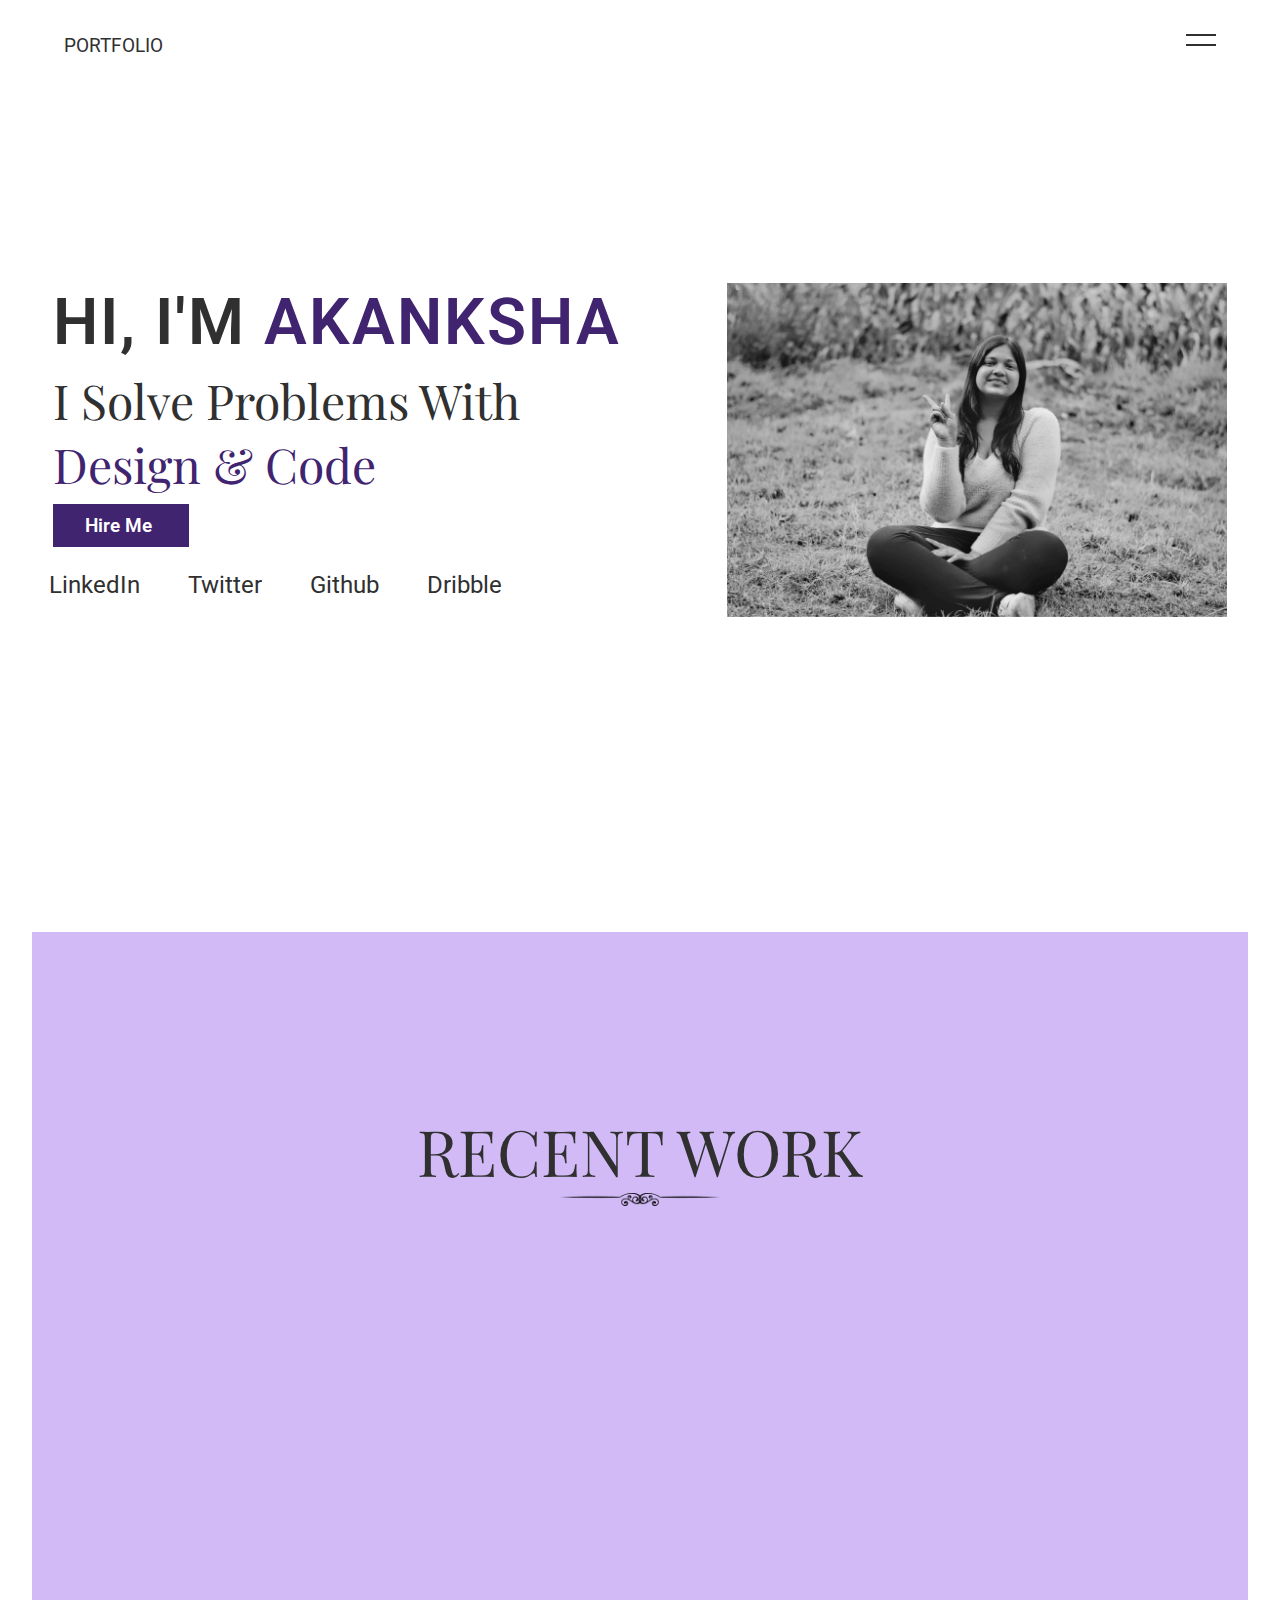
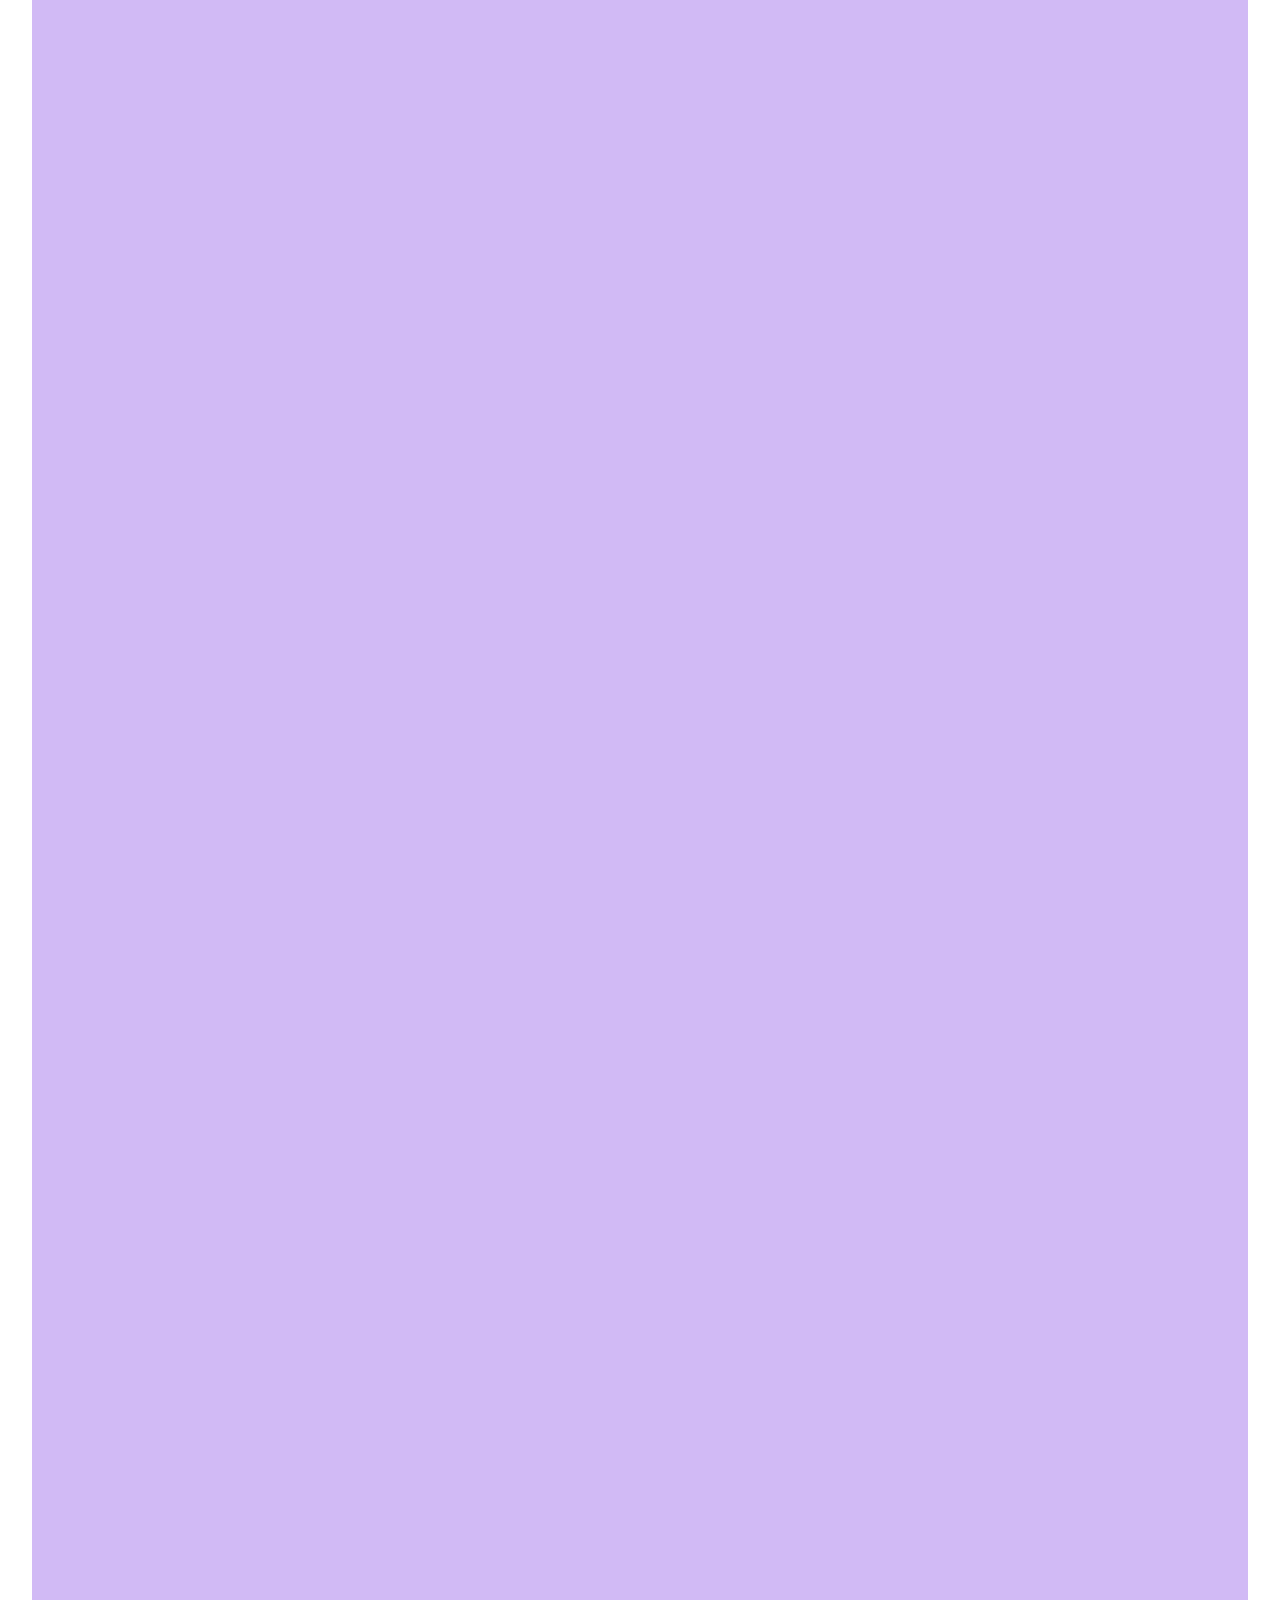
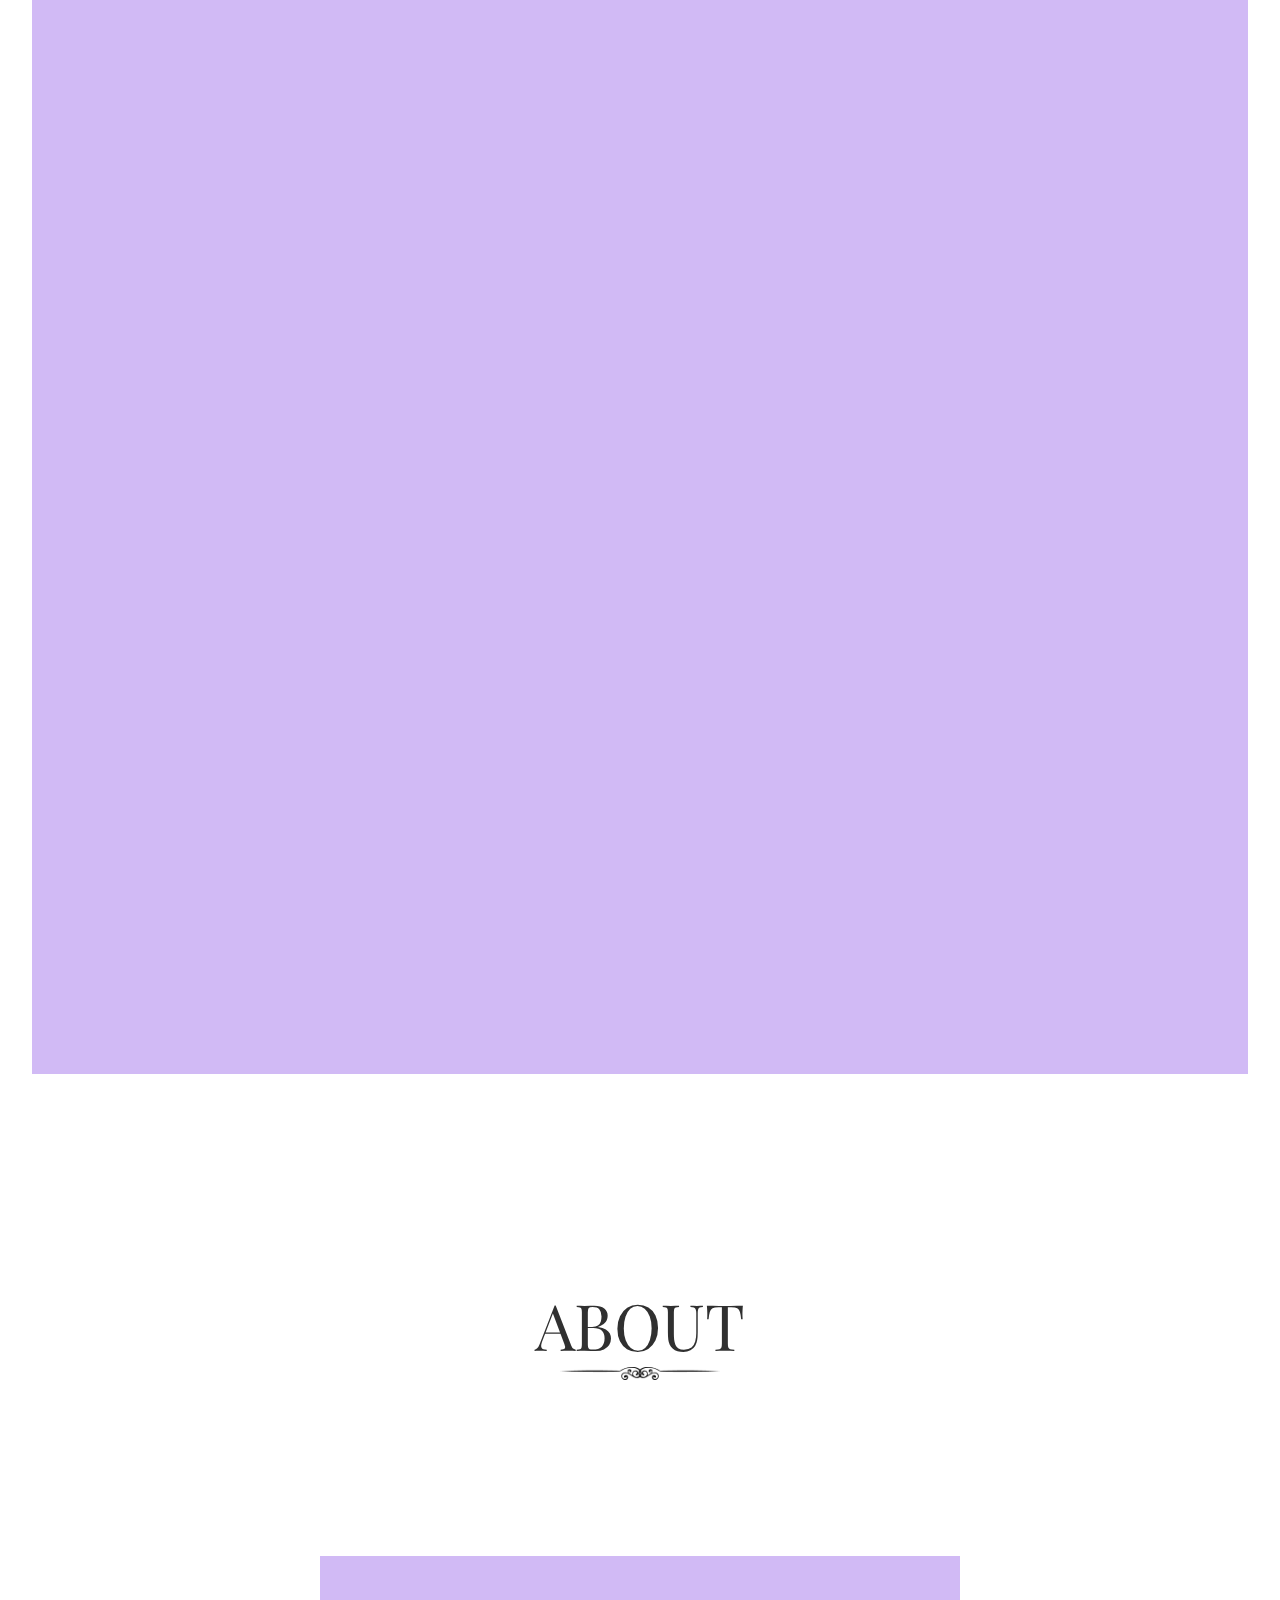
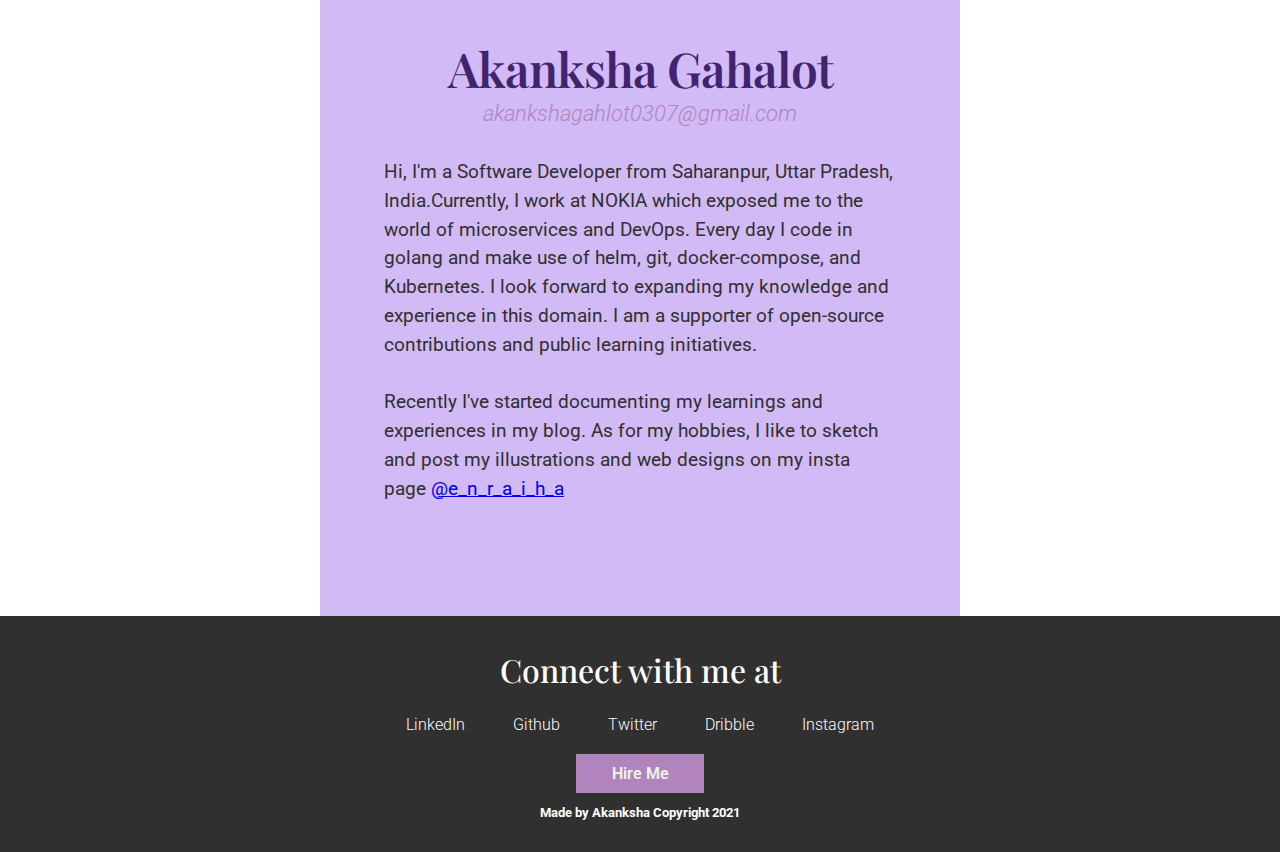
==== commit 1312bcd9: "Formatting and bio change" ====
--- a/index.html
+++ b/index.html
@@ -80,10 +80,6 @@
                      
            </div>
        </section>
-       <!-- <section class="explanation ">
-         <h1>What do I mean by High-Performance ? </h1>
-         <p>Web Designs that follow UI/UX principles, Web Accessibility practices, and are Creative as well</p>
-       </section> -->
        <section class="project-page">
            <div class="heading-section">
                
@@ -95,7 +91,6 @@
                    <h1>ADOPT-ME</h1>
                    <p>A Pet Adoption Website built with React and a public pet API.</p>
                    <ul class="project-links">
-                    <!-- <li><a href="https://github.com/enraiha0307/Adopt-Me"> Open Case Study  </a></li> -->
                        <li><a href="https://github.com/enraiha0307/React-Pet-Site"> Visit Github  </a></li>
                       
                               
@@ -104,9 +99,6 @@
                <div class="project-image-container gs_reveal gs_reveal_fromRight">
                    <div class="img">
                     <picture>
-                        <!-- <source srcset="./imgs/adoptme1600.png" media="(min-width: 1024px)">
-                        <source srcset="./imgs/adoptme1600.png" media="(min-width: 1200px)"> -->
-                        <!-- <source srcset="img/peace-pie-500.jpg" media="(min-width: 800px)"> -->
                             <img src="./imgs/adoptme1600.png" alt="Image"/>
                   </picture>
                   
@@ -122,7 +114,6 @@
                 <h1>A Secure Authentication Scheme for IoT</h1>
                 <p> A stable IoT system mutual authentication scheme by incorporating steganography, using an image’s alpha channel, to achieve a higher level of protection against various known attacks.</p>
                 <ul class="project-links">
-                    <!-- <li><a href="https://github.com/enraiha0307/Demo"> Open Case Study  </a></li> -->
                     <li><a href="https://github.com/enraiha0307/Demo"> Visit Github  </a></li>
                    
                            
@@ -132,8 +123,6 @@
             <div class="project-image-container gs_reveal gs_reveal_fromLeft">
                 <div class="img">
                 <picture>
-                    <!-- <source srcset="./imgs/smarthome1600.png" media="(min-width: 1024px)">
-                    <source srcset="./imgs/smarthome1600.png" media="(min-width: 1200px)"> -->
                     <img src="./imgs/smarthome1600.png" alt="Image"/>
                 </picture>                    
                 
@@ -150,7 +139,6 @@
                 <h1>Crime Detection & Prediction System</h1>
                 <p>Accomplished 74% accuracy for predicting the category of crime which had a higher probability of occurrence at a given place and time,using rich data driven models like Decision Tree and Extra Tree Classifier, using Python.</p>
                     <ul class="project-links">
-                        <!-- <li><a href="./case_studies/crime.html"> Open Case Study  </a></li> -->
                         <li><a href="https://github.com/enraiha0307/Crime_Prediction"> Visit Github  </a></li>
                        
                                
@@ -161,8 +149,6 @@
             <div class="project-image-container gs_reveal gs_reveal_fromRight">
                 <div class="img">
                     <picture>
-                        <!-- <source srcset="./imgs/CrimePrediction1600.png" media="(min-width: 1024px)">
-                        <source srcset="./imgs/CrimePrediction1600.png" media="(min-width: 1200px)"> -->
                             <img src="./imgs/CrimePrediction1600.png" alt="Image"/>
                     </picture> 
                 
@@ -172,75 +158,7 @@
            
         </div>
        </section>
-       <!-- <section class="view-page  ">
-       <ul>
-            <li><a href="./project.html">View More</a></li>
-            <li><a href="https://github.com/enraiha0307">View more on Github</a></li>
-        </ul>
-       </section>  -->
-       <!-- <section class="projects">
-        <div class="blur">
-            <img src="./imgs/ill/blur-glass.png"/>  
-            
-        </div>
-        <div class="on-glass">
-            <h2>View More </h2>
-            <h1>PROJECTS</h1>
-            <a href="https://github.com/enraiha0307"> <svg width="110" height="74" viewBox="0 0 110 74" fill="none" xmlns="http://www.w3.org/2000/svg">
-                <path d="M5 32C2.23858 32 0 34.2386 0 37C0 39.7614 2.23858 42 5 42V32ZM108.536 40.5355C110.488 38.5829 110.488 35.4171 108.536 33.4645L76.7157 1.64466C74.7631 -0.307961 71.5973 -0.307961 69.6447 1.64466C67.692 3.59728 67.692 6.76311 69.6447 8.71573L97.9289 37L69.6447 65.2843C67.692 67.2369 67.692 70.4027 69.6447 72.3553C71.5973 74.308 74.7631 74.308 76.7157 72.3553L108.536 40.5355ZM5 42H105V32H5V42Z" fill="white"/>
-                </svg></a>
-            <h4>ON GITHUB</h5>
-            
-        </div>
-       </section> -->
-       <!-- <section class="new-about">
-       
-        <h1>ABOUT ME</h1>
-            
-
-       </section> -->
-       <!-- <section class="contact-page">
-        <div class="heading-section">
-            <h1>Contact Me</h1>
-        </div>
-        <div class="left-column">
-           
-        </div>
-        <div class="right-column">
-            <div class="form-heading">
-
-                <h1>SEND ME A MESSAGE!</h1>
-                <h3>You can also send me some feedback </h3>
-                <h3>on my portfolio</h3>
-            </div>
-                
-            <div class="form-container">
-                <form action="post">
-                    <lable>
-                        Name
-                    </lable>
-                    <br/>
-                    <input type="text" value="">
-                    <br/>
-                    <lable>
-                        Email
-                       
-                    </lable>
-                    <br/>
-                    <input type="email" value="">
-                    <br/>
-                    <lable>
-                        Message
-                        
-                    </lable>
-                    <br/>
-                    <input type="text" value="">
-                    <br/>
-                    <button type="submit">Send</button>
-                </form>
-            </div>
-        </div>
-       </section> -->
+      
        <section class="about-page">
         <div class="heading-section">
             <h1 id="about">ABOUT</h1>
@@ -254,14 +172,13 @@
                     <h2>akankshagahlot0307@gmail.com</h2>
                 </div>
                 <div class="about-text">
-                    <p> I am a Web Developer based in India that focuses on building high performance websites with the standard UI/UXdesign principles, 
-                        using HTML, CSS, Javascript, front-end frameworks like React, and MERN stack. I have a passion for Design Systems, Web Accessibility, 
-                        and Search Engine Optimization.</p>
+                    <p> Hi, I'm a Software Developer from Saharanpur, Uttar Pradesh, India.Currently, I work at NOKIA which exposed me to the world of microservices and DevOps. Every day I code in golang and make use of helm, git, docker-compose, and Kubernetes. I look forward to expanding my knowledge and experience in this domain. I am a supporter of open-source contributions and public learning initiatives.
+                    </p>
                         <br/>
-                    <p> I am in pursuit of making work that is striking, beautiful and memorable to the end users. 
-                        I create Illustrations, Websites and Javascript Animations. 
-                        Making things standout in today's busy digital landscape where we are overwhelmed by thousands of screens is my end goal. </p>
-                    <p> </p>
+                    <p> Recently I've started documenting my learnings and experiences in my blog.
+                        As for my hobbies, I like to sketch and post my illustrations and web designs on my insta page <a href="https://www.instagram.com/e_n_r_a_i_h_a/" target="_blank">@e_n_r_a_i_h_a</a>
+                    </p>
+                    
                 </div>
           
           
@@ -275,21 +192,21 @@
            <h2 id="contact">Connect with me at</h2>
            <ul>
             <li>
-                <a href="https://www.linkedin.com/in/akanksha-gahalot-0307/">LinkedIn</a>
-            </li>
-            <li>
-                <a href="https://github.com/enraiha0307">Github</a>
-            </li>
-            <li>
-                <a href="https://twitter.com/AkankshaGahalot">Twitter</a>
+                <a href="https://www.linkedin.com/in/akanksha-gahalot-0307/" target="_blank">LinkedIn</a>
+            </li>
+            <li>
+                <a href="https://github.com/enraiha0307" target="_blank">Github</a>
+            </li>
+            <li>
+                <a href="https://twitter.com/AkankshaGahalot" target="_blank">Twitter</a>
             </li>   
           
            
             <li>
-                <a href="https://github.com/enraiha0307">Dribble</a>
-            </li>
-            <li>
-                <a href="https://www.instagram.com/akku_0307/">Instagram</a>
+                <a href="https://github.com/enraiha0307" target="_blank">Dribble</a>
+            </li>
+            <li>
+                <a href="https://www.instagram.com/akku_0307/" target="_blank">Instagram</a>
             </li>
         </ul>
            <a class="button"href="mailto:akankshagahlot0307@gmail.com">Hire Me</a>
